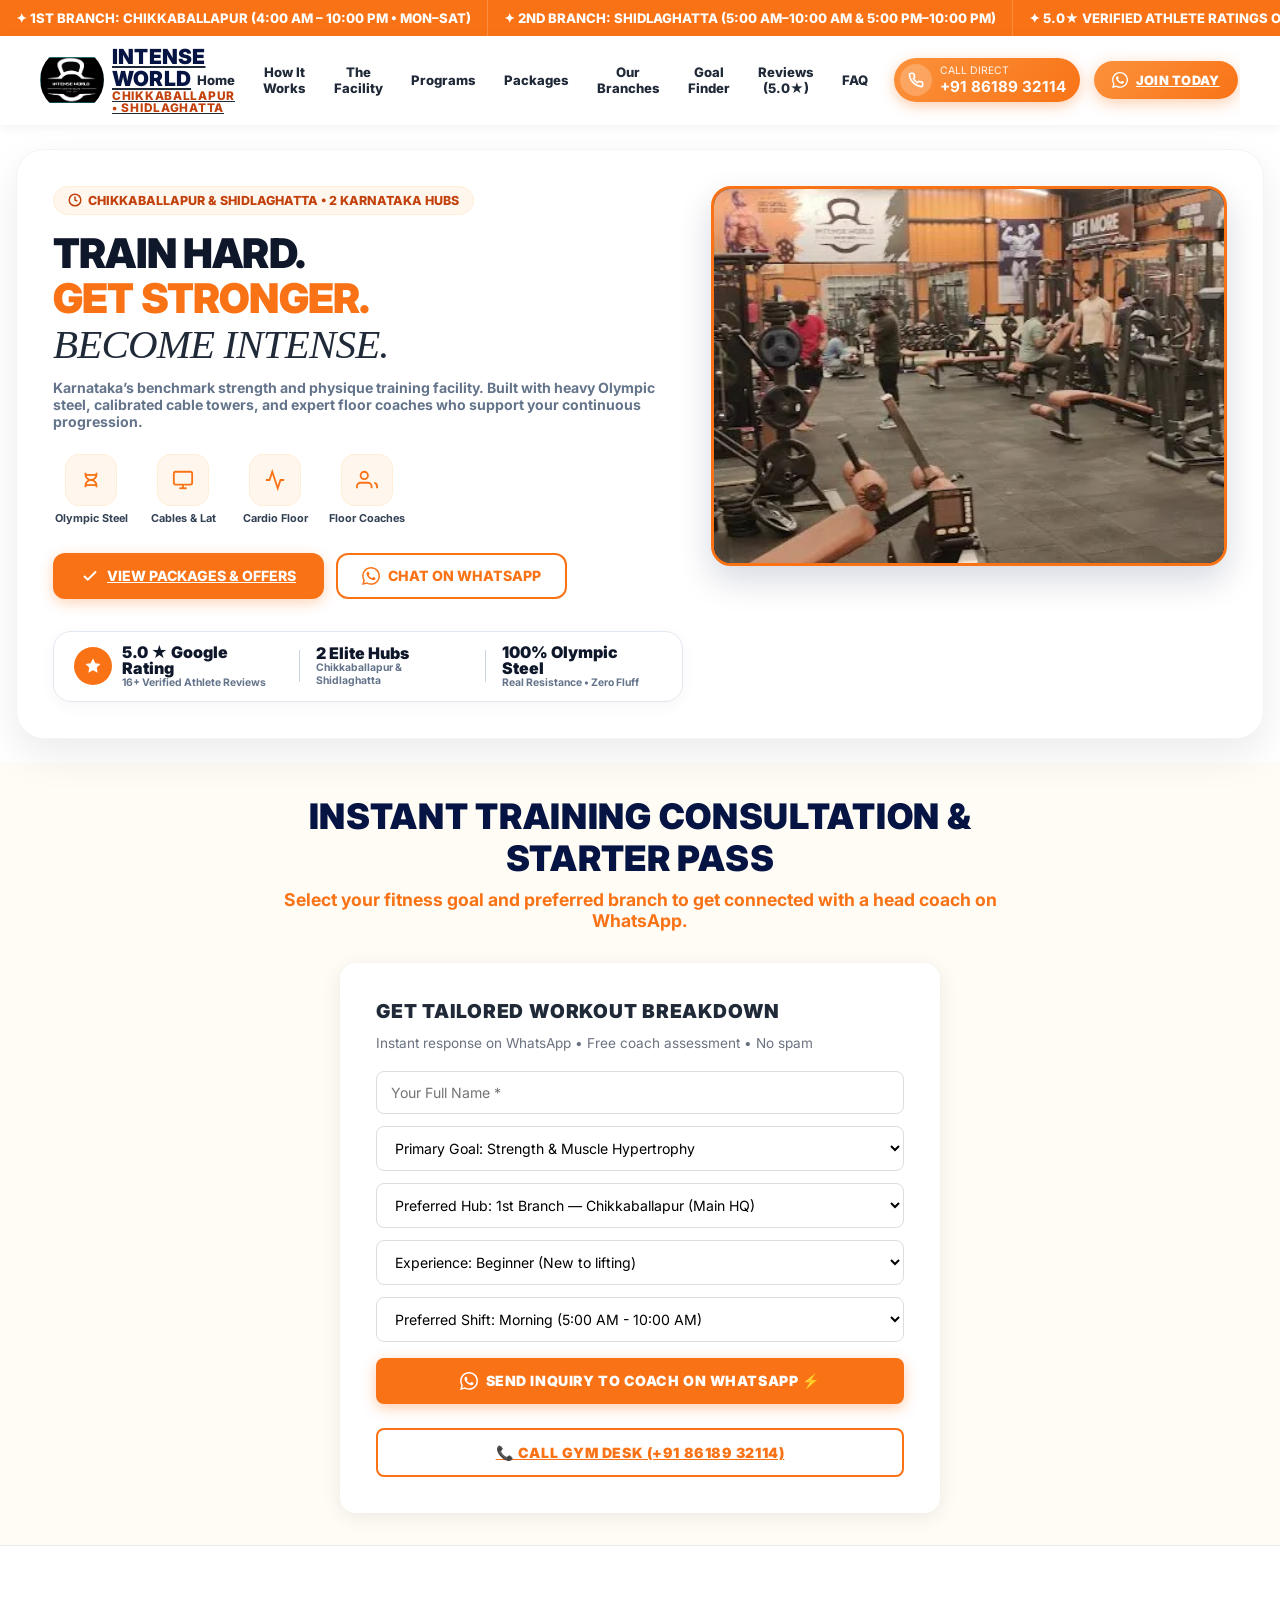
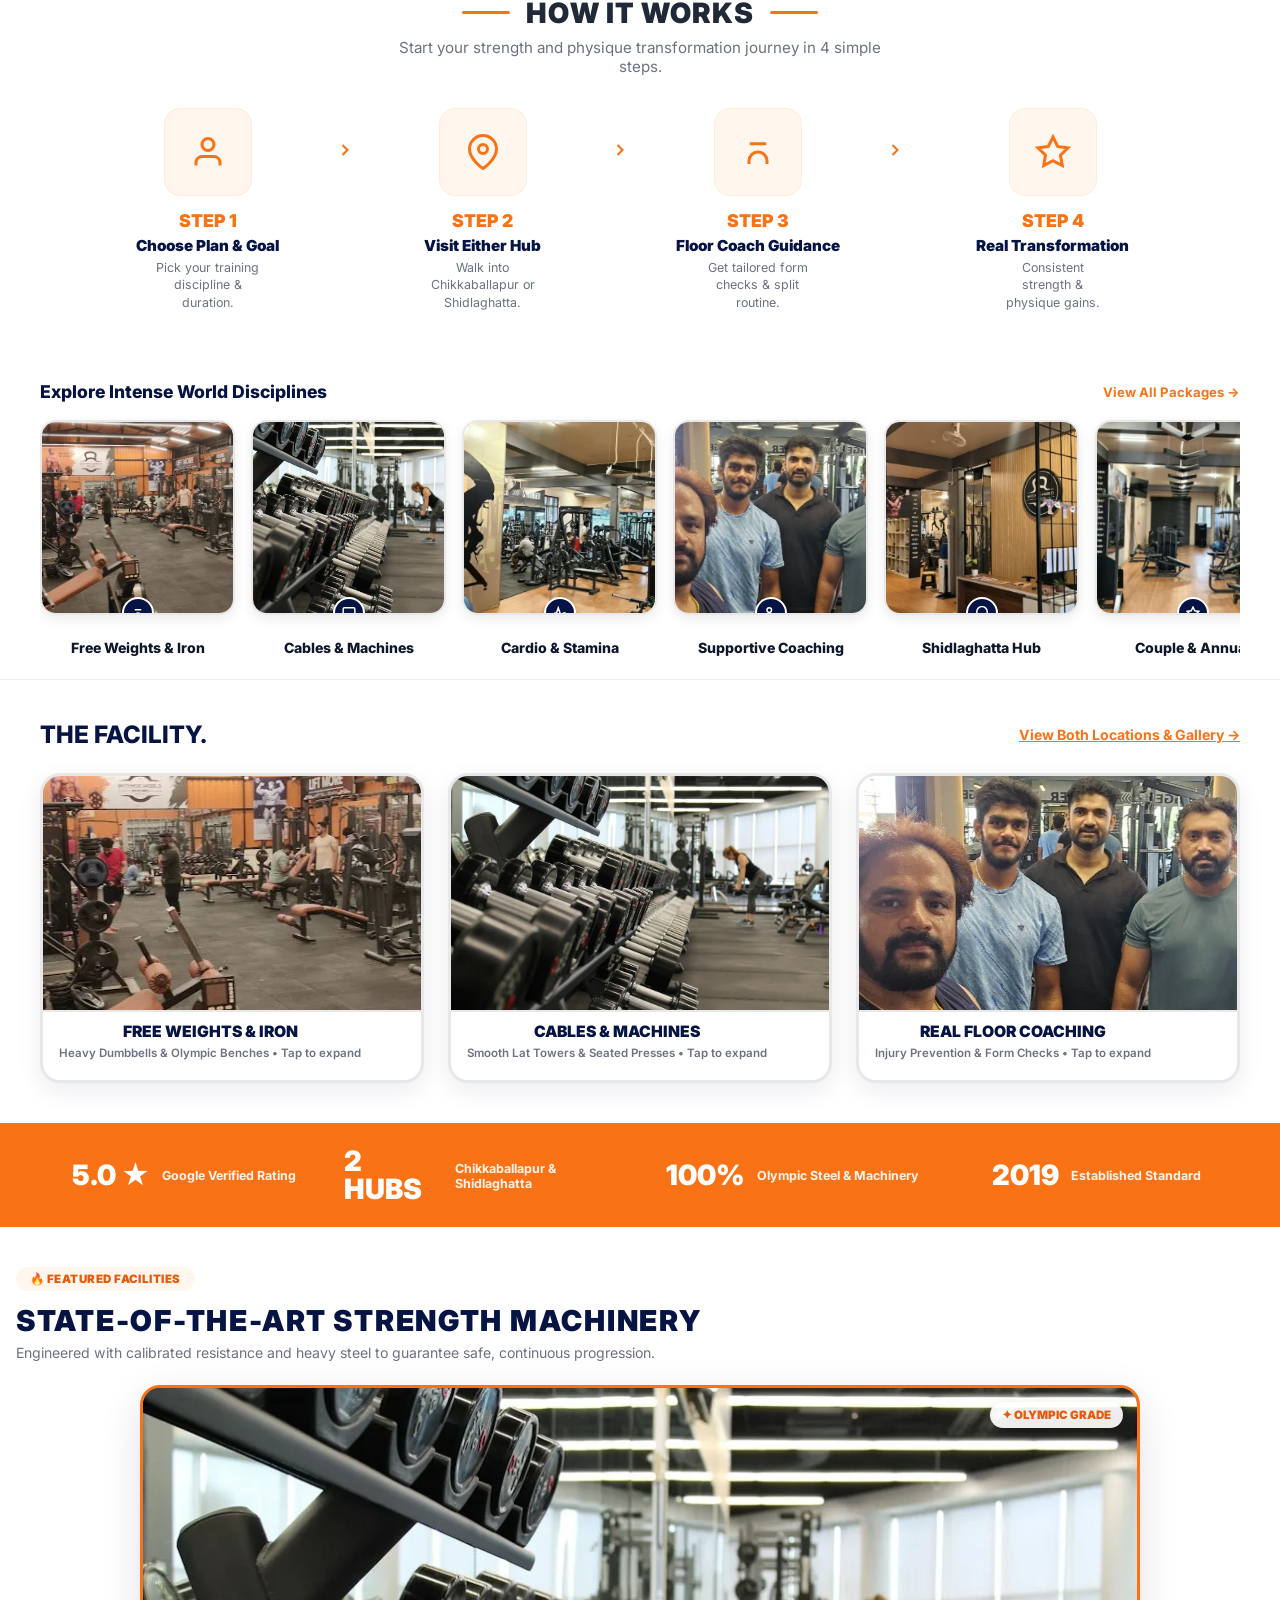
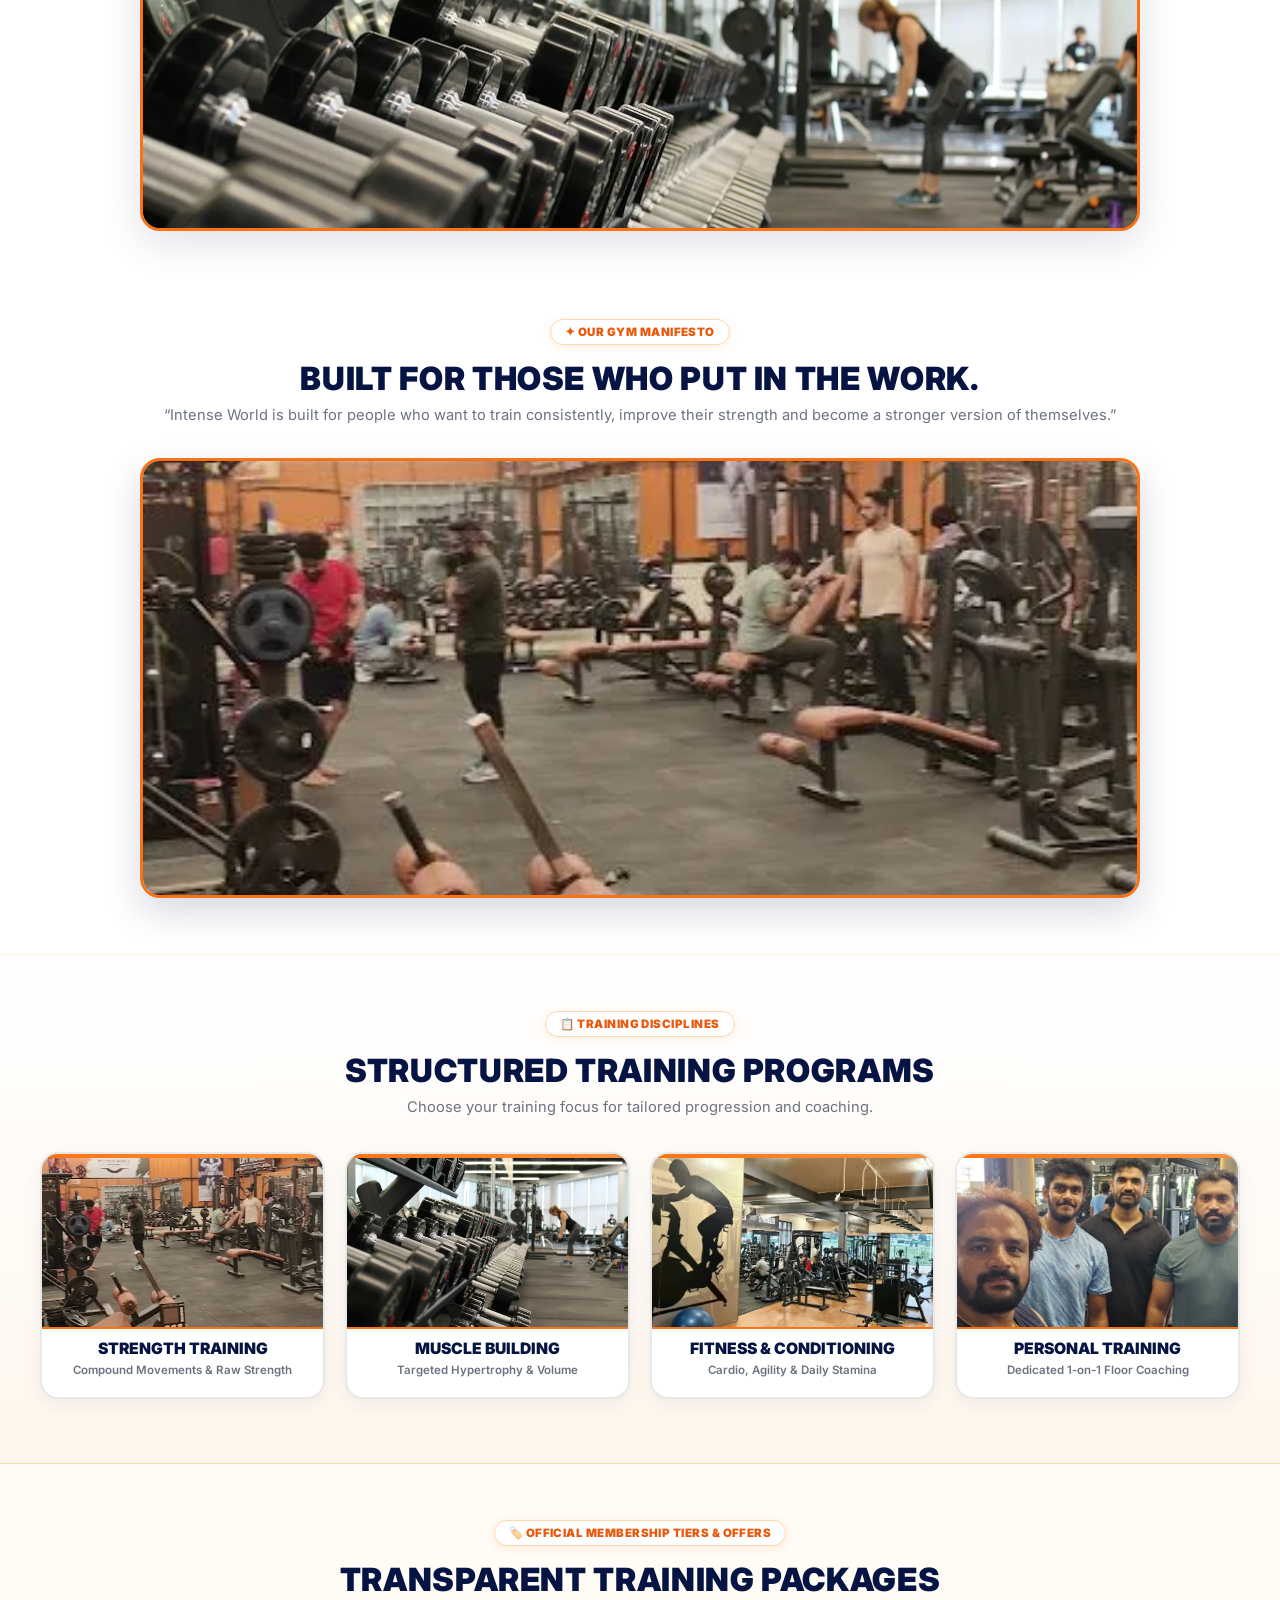
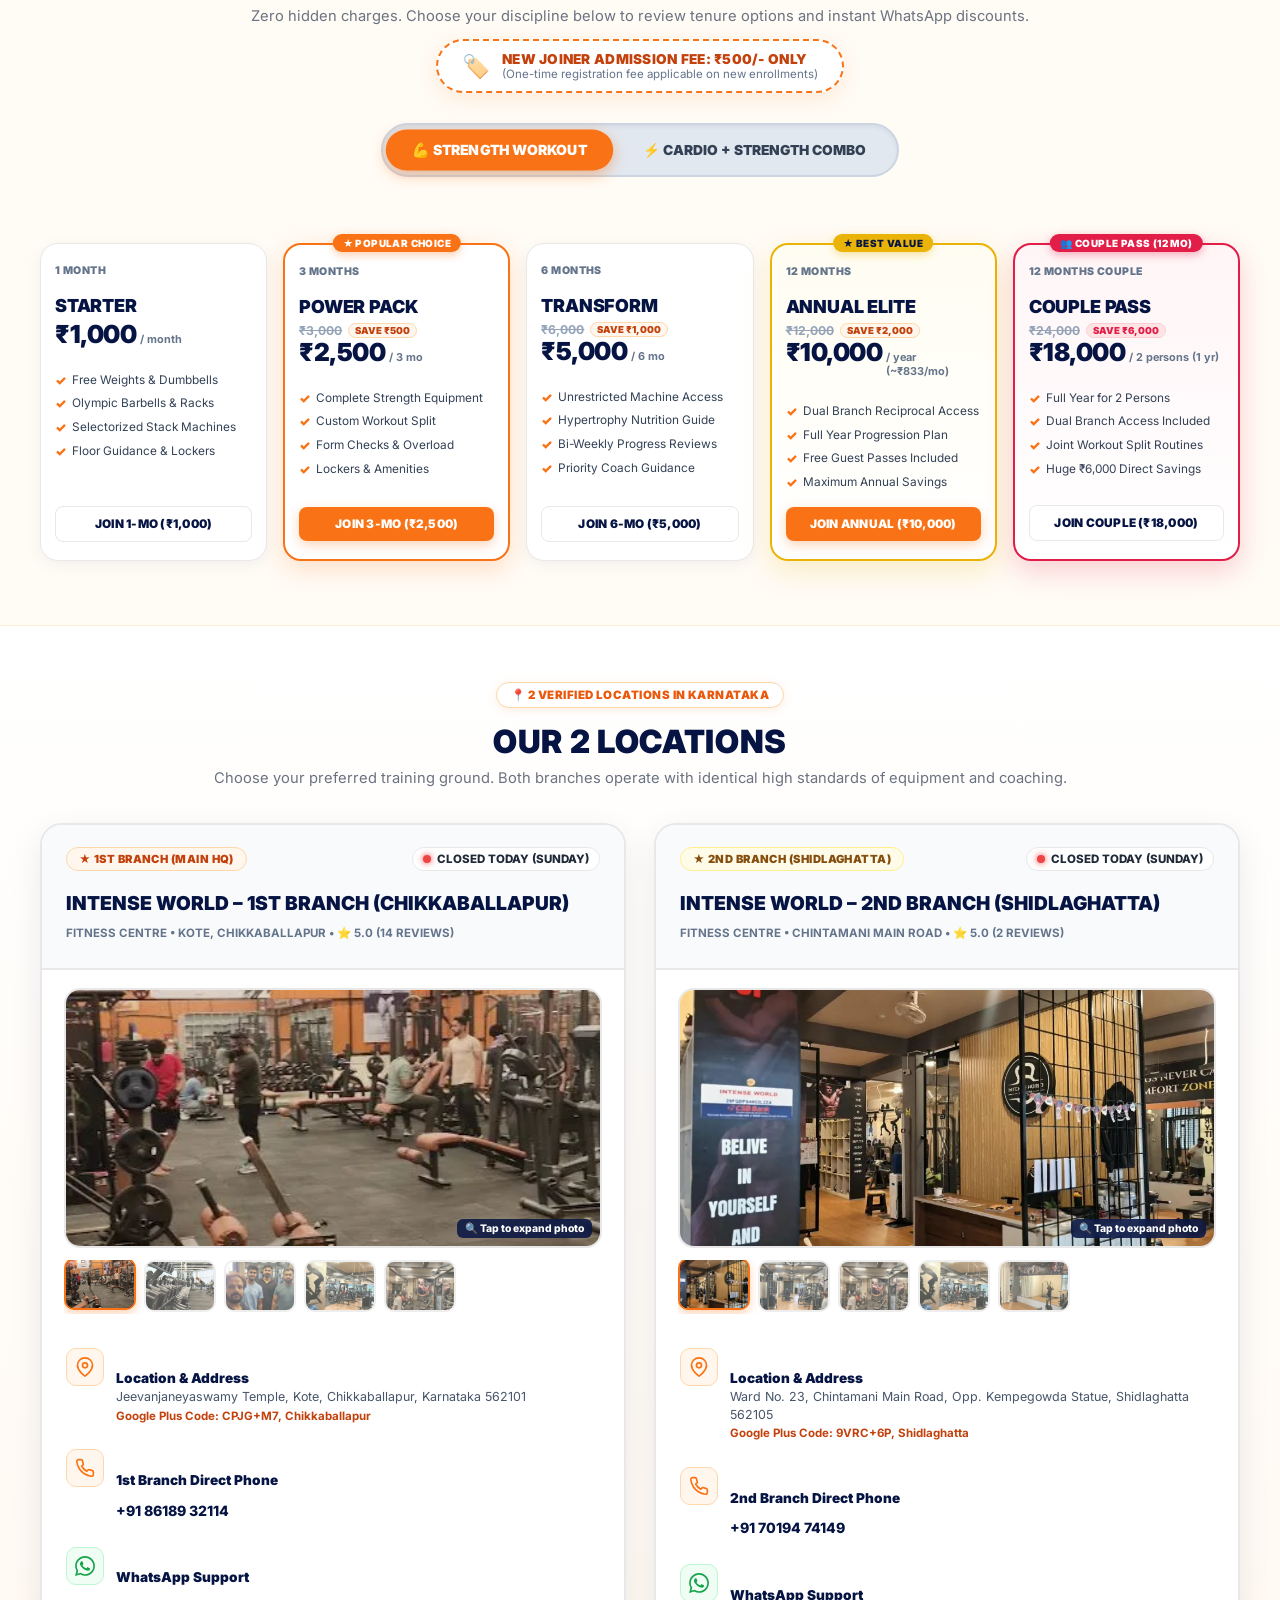
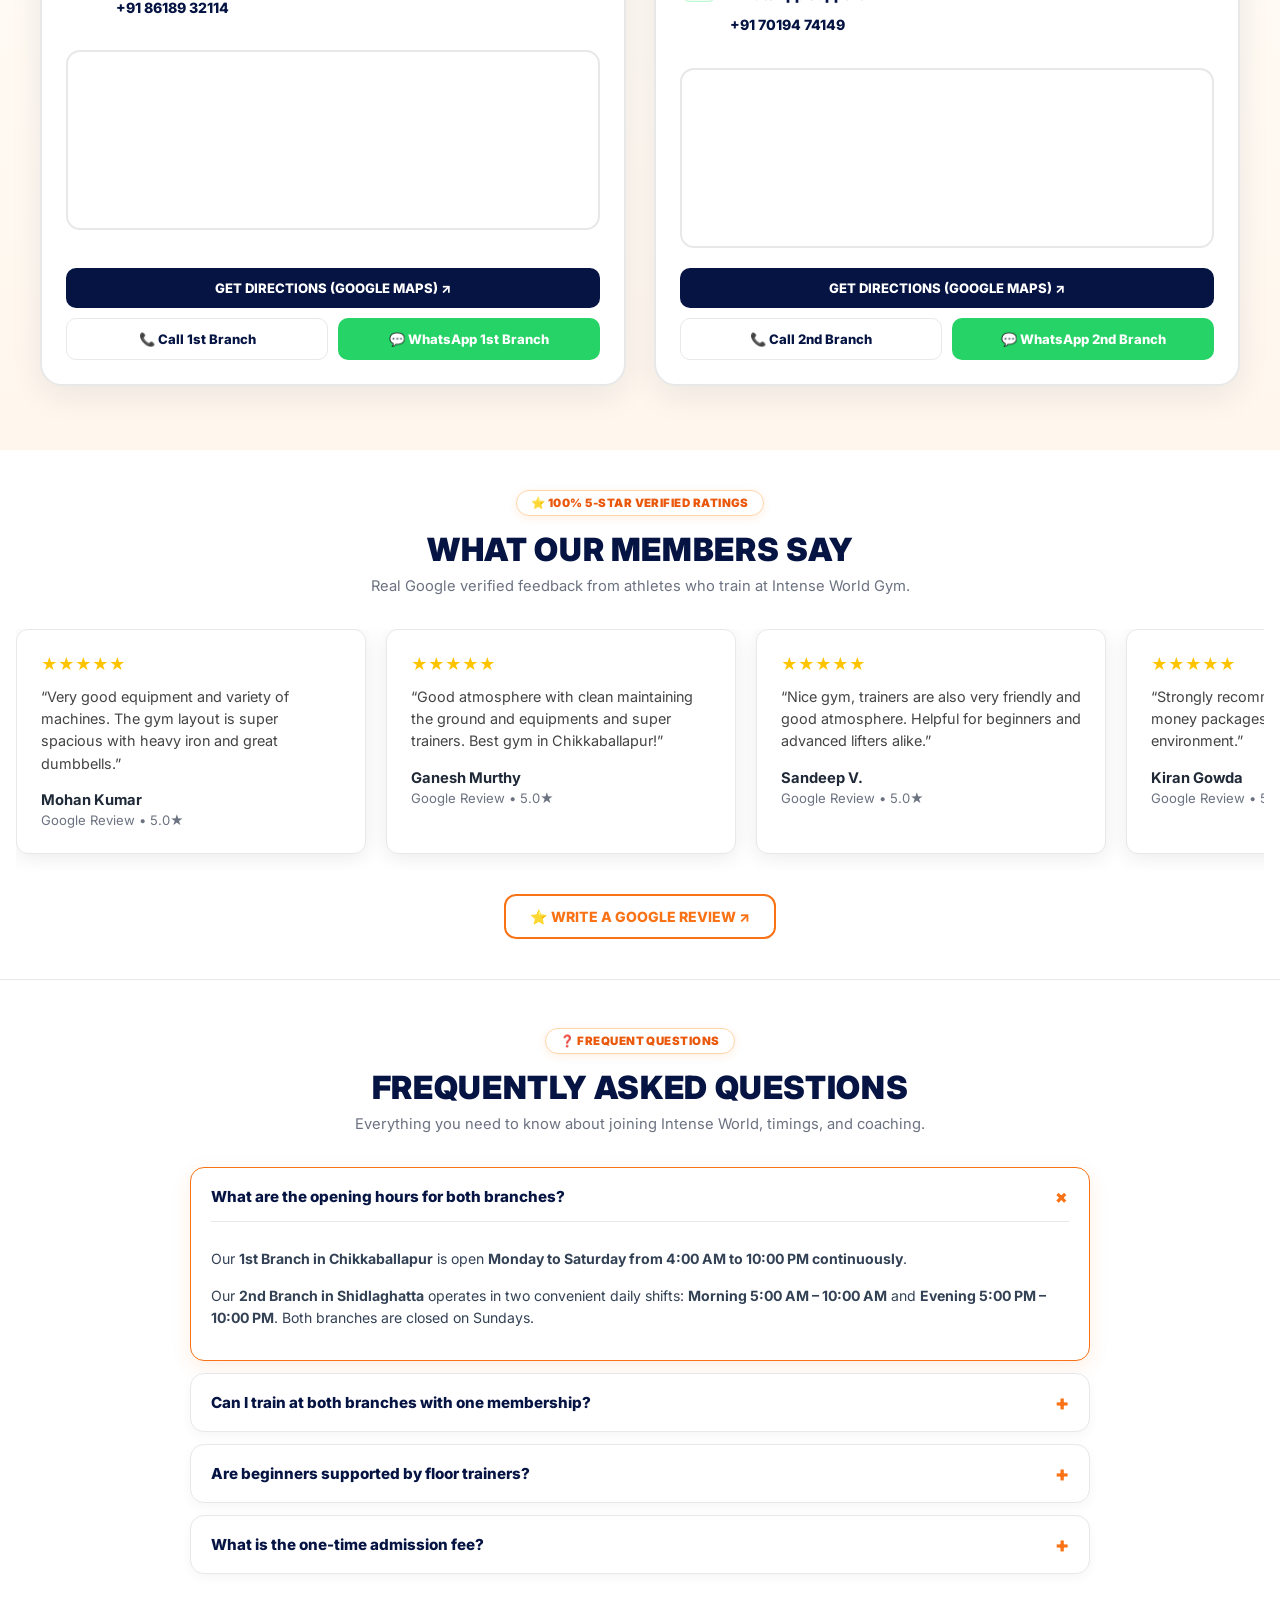
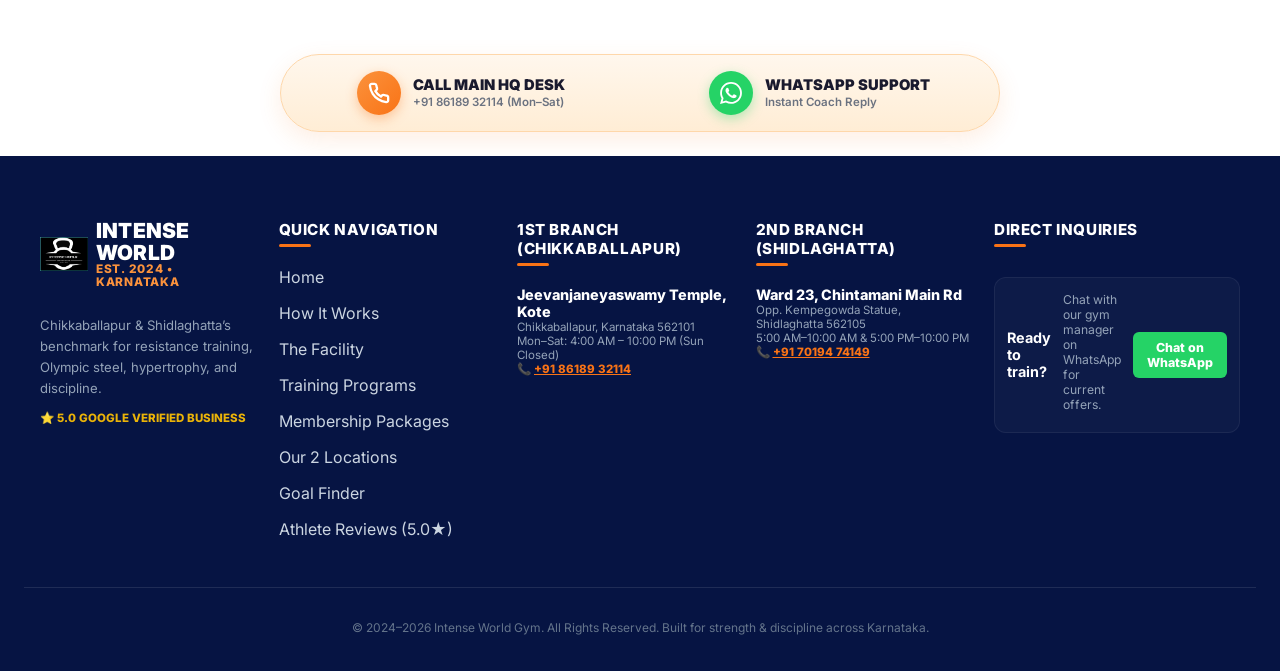
==== index.html @ b02ea0b0 "Initial commit: Intense World Gym website" ====
<!DOCTYPE html>
<html lang="en">
<head>
  <meta charset="UTF-8">
  <link rel="icon" type="image/webp" href="assets/logo.webp">
  <link rel="apple-touch-icon" href="assets/logo.webp">
  <meta name="viewport" content="width=device-width, initial-scale=1.0, viewport-fit=cover">
  <title>Intense World Gym | Best Gym in Chikkaballapur & Shidlaghatta (5.0★)</title>
  <meta name="description" content="Intense World Gym Chikkaballapur & Shidlaghatta – 5.0★ Google Rated. Heavy Olympic steel, imported selectorized machinery, certified personal trainers, and flexible packages. Join today!">
  <meta name="keywords" content="Gym in Chikkaballapur, Best gym in Shidlaghatta, Intense World Gym, Personal training Chikkaballapur, Gym membership packages, Strength training Karnataka">
  <meta name="robots" content="index, follow">
  <meta name="referrer" content="strict-origin-when-cross-origin">
  <meta name="theme-color" content="#061443">
  
  <!-- Open Graph -->
  <meta property="og:type" content="website">
  <meta property="og:site_name" content="Intense World Gym">
  <meta property="og:title" content="Intense World Gym | 5.0★ Strength & Fitness in Chikkaballapur & Shidlaghatta">
  <meta property="og:description" content="Train hard, get stronger, and become intense. Olympic weights, clean environment & supportive trainers across 2 Karnataka branches.">
  <meta property="og:url" content="https://intenceworld.vercel.app/">
  <meta property="og:image" content="assets/logo.webp">

  <!-- Twitter Card -->
  <meta name="twitter:card" content="summary_large_image">
  <meta name="twitter:title" content="Intense World Gym | Chikkaballapur & Shidlaghatta">
  <meta name="twitter:description" content="Top-rated gym in Chikkaballapur & Shidlaghatta. Olympic weights, clean environment & supportive trainers.">
  <meta name="twitter:image" content="assets/logo.webp">

  <!-- Fonts Preconnect -->
  <link rel="preconnect" href="https://fonts.googleapis.com">
  <link rel="preconnect" href="https://fonts.gstatic.com" crossorigin>
  <link href="https://fonts.googleapis.com/css2?family=Inter:wght@400;500;600;700;800;900&display=swap" rel="stylesheet">

  <!-- Structured Data: LocalBusiness & FAQ -->
  <script type="application/ld+json">
  {
    "@context": "https://schema.org",
    "@graph": [
      {
        "@type": "ExerciseGym",
        "@id": "https://intenceworld.vercel.app/#chikkaballapur",
        "name": "Intense World Gym - Main Branch (1st Branch)",
        "image": "https://intenceworld.vercel.app/assets/logo.webp",
        "telephone": "+918618932114",
        "priceRange": "INR 1000 - INR 18000",
        "address": {
          "@type": "PostalAddress",
          "streetAddress": "Jeevanjaneyaswamy Temple, Kote",
          "addressLocality": "Chikkaballapur",
          "addressRegion": "Karnataka",
          "postalCode": "562101",
          "addressCountry": "IN"
        },
        "hasMap": "https://www.google.com/maps/place/Intense+World/@13.4316913,77.7254012,21z/data=!4m6!3m5!1s0x3bb1ef128bb83487:0xb5af1fad9b7dc5f6!8m2!3d13.4317038!4d77.7256394!16s%2Fg%2F11vy5jn42p",
        "aggregateRating": {
          "@type": "AggregateRating",
          "ratingValue": "5.0",
          "reviewCount": "14"
        }
      },
      {
        "@type": "ExerciseGym",
        "@id": "https://intenceworld.vercel.app/#shidlaghatta",
        "name": "Intense World Gym - Second Branch (2nd Branch)",
        "image": "https://intenceworld.vercel.app/assets/logo.webp",
        "telephone": "+917019474149",
        "priceRange": "INR 1000 - INR 28000",
        "address": {
          "@type": "PostalAddress",
          "streetAddress": "Ward No. 23, Chintamani Main Road, Opposite to Kempegowda Statue",
          "addressLocality": "Shidlaghatta",
          "addressRegion": "Karnataka",
          "postalCode": "562105",
          "addressCountry": "IN"
        },
        "hasMap": "https://www.google.com/maps/place/Intense+world/@13.3905815,77.8692022,17z/data=!3m1!4b1!4m6!3m5!1s0x3bb1f90018ab543f:0x6920e78899929518!8m2!3d13.3905763!4d77.8717771!16s%2Fg%2F11ycnnmlkn",
        "aggregateRating": {
          "@type": "AggregateRating",
          "ratingValue": "5.0",
          "reviewCount": "2"
        }
      }
    ]
  }
  </script>

  <!-- Stylesheet -->
  <link rel="stylesheet" href="styles.css">
</head>
<body>

  <!-- ==========================================================
       1. TOP TRUST STRIP TICKER
       ========================================================== -->
  <div class="trust-strip">
    <div class="trust-strip-scroll">
      <div class="trust-item">
        <span>✦ 1ST BRANCH: CHIKKABALLAPUR (4:00 AM – 10:00 PM • MON–SAT)</span>
      </div>
      <div class="trust-item">
        <span>✦ 2ND BRANCH: SHIDLAGHATTA (5:00 AM–10:00 AM & 5:00 PM–10:00 PM)</span>
      </div>
      <div class="trust-item">
        <span>✦ 5.0★ VERIFIED ATHLETE RATINGS ON GOOGLE</span>
      </div>
      <div class="trust-item">
        <span>✦ OLYMPIC STEEL, DUMBBELLS & CABLE TOWERS</span>
      </div>
      <div class="trust-item">
        <span>✦ 2 ELITE TRAINING HUBS IN KARNATAKA</span>
      </div>
      <div class="trust-item">
        <span>✦ NO GIMMICKS • REAL PROGRESSION • SUNDAY CLOSED</span>
      </div>
      <!-- Duplicate for seamless scroll -->
      <div class="trust-item">
        <span>✦ 1ST BRANCH: CHIKKABALLAPUR (4:00 AM – 10:00 PM • MON–SAT)</span>
      </div>
      <div class="trust-item">
        <span>✦ 2ND BRANCH: SHIDLAGHATTA (5:00 AM–10:00 AM & 5:00 PM–10:00 PM)</span>
      </div>
      <div class="trust-item">
        <span>✦ 5.0★ VERIFIED ATHLETE RATINGS ON GOOGLE</span>
      </div>
      <div class="trust-item">
        <span>✦ OLYMPIC STEEL, DUMBBELLS & CABLE TOWERS</span>
      </div>
      <div class="trust-item">
        <span>✦ 2 ELITE TRAINING HUBS IN KARNATAKA</span>
      </div>
      <div class="trust-item">
        <span>✦ NO GIMMICKS • REAL PROGRESSION • SUNDAY CLOSED</span>
      </div>
    </div>
  </div>

  <!-- ==========================================================
       2. SITE HEADER / BRAND BAR
       ========================================================== -->
  <header class="site-header" id="siteHeader">
    <div class="brand-bar">
      <!-- Mobile Menu Button -->
      <button class="menu-button" id="mobileToggle" aria-label="Toggle Menu">
        <svg width="24" height="24" viewBox="0 0 24 24" fill="none" stroke="currentColor" stroke-width="2.5"><line x1="3" y1="6" x2="21" y2="6"></line><line x1="3" y1="12" x2="21" y2="12"></line><line x1="3" y1="18" x2="21" y2="18"></line></svg>
      </button>

      <!-- Brand Lockup -->
      <a href="#home" class="brand-lockup">
        <img src="assets/logo.webp" alt="Intense World Logo" class="brand-logo-img" width="48" height="48" loading="eager">
        <div class="brand-logo-text">
          <strong>INTENSE WORLD</strong>
          <b>CHIKKABALLAPUR • SHIDLAGHATTA</b>
        </div>
      </a>

      <!-- Desktop Navigation -->
      <nav class="desktop-site-nav">
        <button onclick="document.getElementById('home').scrollIntoView({behavior:'smooth'})">Home</button>
        <button onclick="document.getElementById('how-it-works').scrollIntoView({behavior:'smooth'})">How It Works</button>
        <button onclick="document.getElementById('facility').scrollIntoView({behavior:'smooth'})">The Facility</button>
        <button onclick="document.getElementById('programs').scrollIntoView({behavior:'smooth'})">Programs</button>
        <button onclick="document.getElementById('packages').scrollIntoView({behavior:'smooth'})">Packages</button>
        <button onclick="document.getElementById('branches').scrollIntoView({behavior:'smooth'})">Our Branches</button>
        <button onclick="document.getElementById('calculator').scrollIntoView({behavior:'smooth'})">Goal Finder</button>
        <button onclick="document.getElementById('reviews').scrollIntoView({behavior:'smooth'})">Reviews (5.0★)</button>
        <button onclick="document.getElementById('faq').scrollIntoView({behavior:'smooth'})">FAQ</button>
      </nav>

      <!-- Call Direct Button (Vibrating) -->
      <a href="tel:+918618932114" class="call-block">
        <div class="call-block-phone">
          <svg width="16" height="16" viewBox="0 0 24 24" fill="none" stroke="currentColor" stroke-width="2.5"><path d="M22 16.92v3a2 2 0 0 1-2.18 2 19.79 19.79 0 0 1-8.63-3.07 19.5 19.5 0 0 1-6-6 19.79 19.79 0 0 1-3.07-8.67A2 2 0 0 1 4.11 2h3a2 2 0 0 1 2 1.72 12.84 12.84 0 0 0 .7 2.81 2 2 0 0 1-.45 2.11L8.09 9.91a16 16 0 0 0 6 6l1.27-1.27a2 2 0 0 1 2.11-.45 12.84 12.84 0 0 0 2.81.7A2 2 0 0 1 22 16.92z"></path></svg>
        </div>
        <div class="call-block-text">
          <small>CALL DIRECT</small>
          <strong>+91 86189 32114</strong>
        </div>
      </a>

      <!-- Quick Join Button -->
      <a href="https://wa.me/918618932114?text=Hello%20Intense%20World%2C%20I%20would%20like%20to%20know%20more%20about%20the%20gym%20and%20membership." target="_blank" rel="noopener noreferrer" class="book-top">
        <svg width="16" height="16" viewBox="0 0 24 24" fill="currentColor"><path d="M.057 24l1.687-6.163c-1.041-1.804-1.588-3.849-1.587-5.946.003-6.556 5.338-11.891 11.893-11.891 3.181.001 6.167 1.24 8.413 3.488 2.245 2.248 3.481 5.236 3.48 8.414-.003 6.557-5.338 11.892-11.893 11.892-1.99-.001-3.951-.5-5.688-1.448l-6.305 1.654zm6.597-3.807c1.676.995 3.276 1.591 5.392 1.592 5.448 0 9.886-4.434 9.889-9.885.002-5.462-4.415-9.89-9.881-9.892-5.452 0-9.887 4.434-9.889 9.884-.001 2.225.651 3.891 1.746 5.634l-.999 3.648 3.742-.981zm11.387-5.464c-.074-.124-.272-.198-.57-.347-.297-.149-1.758-.868-2.031-.967-.272-.099-.47-.149-.669.149-.198.297-.768.967-.941 1.165-.173.198-.347.223-.644.074-.297-.149-1.255-.462-2.39-1.475-.883-.788-1.48-1.761-1.653-2.059-.173-.297-.018-.458.13-.606.134-.133.297-.347.446-.521.151-.172.2-.296.3-.495.099-.198.05-.372-.025-.521-.075-.148-.669-1.611-.916-2.206-.242-.579-.487-.501-.669-.51l-.57-.01c-.198 0-.52.074-.792.372s-1.04 1.016-1.04 2.479 1.065 2.876 1.213 3.074c.149.198 2.095 3.2 5.076 4.487.709.306 1.263.489 1.694.626.712.226 1.36.194 1.872.118.571-.085 1.758-.719 2.006-1.413.248-.695.248-1.29.173-1.414z"/></svg>
        <span>JOIN TODAY</span>
      </a>
    </div>

    <!-- Mobile Dropdown Menu -->
    <div class="mobile-drop" id="mobileDrop" style="display: none;">
      <a href="#home">🏠 Home</a>
      <a href="#how-it-works">⚙️ How It Works</a>
      <a href="#facility">🏋️ The Facility</a>
      <a href="#programs">📋 Training Programs</a>
      <a href="#packages">🏷️ Membership Packages</a>
      <a href="#branches">📍 Our 2 Branches</a>
      <a href="#calculator">🎯 Goal Finder</a>
      <a href="#reviews">⭐ Reviews (5.0★)</a>
      <a href="#faq">❓ Frequent Questions</a>
      <a href="https://wa.me/918618932114?text=Hello%20Intense%20World%2C%20I%20would%20like%20to%20join." target="_blank" rel="noopener noreferrer" style="background: #25d366; color: #fff; text-align: center; margin-top: 4px;">💬 Chat on WhatsApp</a>
    </div>
  </header>

  <main>
    <!-- ==========================================================
         3. HERO BANNER SECTION (NARAYAN DUAL GRID)
         ========================================================== -->
    <section class="hero-banner-section" id="home">
      <div class="hero-banner-card">
        <div class="hero-banner-grid">
          <!-- Left Text Content -->
          <div class="hero-text-container">
            <div class="hero-top-badge">
              <svg width="14" height="14" viewBox="0 0 24 24" fill="none" stroke="currentColor" stroke-width="2.5"><circle cx="12" cy="12" r="10"></circle><polyline points="12 6 12 12 16 14"></polyline></svg>
              <span>CHIKKABALLAPUR & SHIDLAGHATTA • 2 KARNATAKA HUBS</span>
            </div>

            <h1 class="hero-banner-headline">
              <span class="line-dark">TRAIN HARD.</span><br>
              <span class="line-orange">GET STRONGER.</span><br>
              <span class="script-font">BECOME INTENSE.</span>
            </h1>

            <p class="hero-banner-subfeatures">
              Karnataka’s benchmark strength and physique training facility. Built with heavy Olympic steel, calibrated cable towers, and expert floor coaches who support your continuous progression.
            </p>

            <!-- 4 Service Discipline Icon Buttons -->
            <div class="hero-services-icon-row">
              <button type="button" class="hero-service-icon-item" onclick="document.getElementById('programs').scrollIntoView({behavior:'smooth'})">
                <div class="hero-icon-box">
                  <svg width="22" height="22" viewBox="0 0 24 24" fill="none" stroke="currentColor" stroke-width="2"><path d="M6.5 6.5h11"></path><path d="M6.5 17.5h11"></path><path d="M6 20v-2a6 6 0 0 1 12 0v2"></path><path d="M18 4v2a6 6 0 0 1-12 0V4"></path></svg>
                </div>
                <span>Olympic Steel</span>
              </button>

              <button type="button" class="hero-service-icon-item" onclick="document.getElementById('programs').scrollIntoView({behavior:'smooth'})">
                <div class="hero-icon-box">
                  <svg width="22" height="22" viewBox="0 0 24 24" fill="none" stroke="currentColor" stroke-width="2"><rect x="2" y="3" width="20" height="14" rx="2"></rect><line x1="8" y1="21" x2="16" y2="21"></line><line x1="12" y1="17" x2="12" y2="21"></line></svg>
                </div>
                <span>Cables & Lat</span>
              </button>

              <button type="button" class="hero-service-icon-item" onclick="document.getElementById('programs').scrollIntoView({behavior:'smooth'})">
                <div class="hero-icon-box">
                  <svg width="22" height="22" viewBox="0 0 24 24" fill="none" stroke="currentColor" stroke-width="2"><polyline points="22 12 18 12 15 21 9 3 6 12 2 12"></polyline></svg>
                </div>
                <span>Cardio Floor</span>
              </button>

              <button type="button" class="hero-service-icon-item" onclick="document.getElementById('programs').scrollIntoView({behavior:'smooth'})">
                <div class="hero-icon-box">
                  <svg width="22" height="22" viewBox="0 0 24 24" fill="none" stroke="currentColor" stroke-width="2"><path d="M17 21v-2a4 4 0 0 0-4-4H5a4 4 0 0 0-4 4v2"></path><circle cx="9" cy="7" r="4"></circle><path d="M23 21v-2a4 4 0 0 0-3-3.87"></path></svg>
                </div>
                <span>Floor Coaches</span>
              </button>
            </div>

            <!-- CTA Group -->
            <div class="hero-banner-cta-group">
              <a href="#packages" class="hero-btn-orange">
                <svg width="18" height="18" viewBox="0 0 24 24" fill="none" stroke="currentColor" stroke-width="2.5"><polyline points="20 6 9 17 4 12"></polyline></svg>
                <span>VIEW PACKAGES & OFFERS</span>
              </a>
              <a href="https://wa.me/918618932114?text=Hello%20Intense%20World%2C%20I%20would%20like%20to%20know%20more%20about%20gym%20membership." target="_blank" rel="noopener noreferrer" class="hero-btn-whatsapp-outline">
                <svg width="18" height="18" viewBox="0 0 24 24" fill="currentColor"><path d="M.057 24l1.687-6.163c-1.041-1.804-1.588-3.849-1.587-5.946.003-6.556 5.338-11.891 11.893-11.891 3.181.001 6.167 1.24 8.413 3.488 2.245 2.248 3.481 5.236 3.48 8.414-.003 6.557-5.338 11.892-11.893 11.892-1.99-.001-3.951-.5-5.688-1.448l-6.305 1.654zm6.597-3.807c1.676.995 3.276 1.591 5.392 1.592 5.448 0 9.886-4.434 9.889-9.885.002-5.462-4.415-9.89-9.881-9.892-5.452 0-9.887 4.434-9.889 9.884-.001 2.225.651 3.891 1.746 5.634l-.999 3.648 3.742-.981zm11.387-5.464c-.074-.124-.272-.198-.57-.347-.297-.149-1.758-.868-2.031-.967-.272-.099-.47-.149-.669.149-.198.297-.768.967-.941 1.165-.173.198-.347.223-.644.074-.297-.149-1.255-.462-2.39-1.475-.883-.788-1.48-1.761-1.653-2.059-.173-.297-.018-.458.13-.606.134-.133.297-.347.446-.521.151-.172.2-.296.3-.495.099-.198.05-.372-.025-.521-.075-.148-.669-1.611-.916-2.206-.242-.579-.487-.501-.669-.51l-.57-.01c-.198 0-.52.074-.792.372s-1.04 1.016-1.04 2.479 1.065 2.876 1.213 3.074c.149.198 2.095 3.2 5.076 4.487.709.306 1.263.489 1.694.626.712.226 1.36.194 1.872.118.571-.085 1.758-.719 2.006-1.413.248-.695.248-1.29.173-1.414z"/></svg>
                <span>CHAT ON WHATSAPP</span>
              </a>
            </div>

            <!-- Bottom Ratings Card -->
            <div class="hero-bottom-ratings-card">
              <div class="rating-stat-box">
                <div class="orange-stat-circle">
                  <svg width="18" height="18" viewBox="0 0 24 24" fill="#fff"><polygon points="12 2 15.09 8.26 22 9.27 17 14.14 18.18 21.02 12 17.77 5.82 21.02 7 14.14 2 9.27 8.91 8.26 12 2"></polygon></svg>
                </div>
                <div class="stat-text">
                  <strong>5.0 ★ Google Rating</strong>
                  <small>16+ Verified Athlete Reviews</small>
                </div>
              </div>

              <div class="rating-stat-divider"></div>

              <div class="rating-stat-box">
                <div class="stat-text">
                  <strong>2 Elite Hubs</strong>
                  <small>Chikkaballapur & Shidlaghatta</small>
                </div>
              </div>

              <div class="rating-stat-divider"></div>

              <div class="rating-stat-box">
                <div class="stat-text">
                  <strong>100% Olympic Steel</strong>
                  <small>Real Resistance • Zero Fluff</small>
                </div>
              </div>
            </div>
          </div>

          <!-- Right Image / Carousel Slide -->
          <div class="hero-image-container lightbox-trigger" data-img="assets/gym-floor.webp" data-caption="Intense World Gym Main Resistance Training Floor">
            <img src="assets/gym-floor.webp" alt="Intense World Gym Main Floor" class="hero-slide-img active" loading="eager">
          </div>
        </div>
      </div>
    </section>

    <!-- ==========================================================
         4. HERO BOOKING & CONSULTATION FORM (NARAYAN STYLE)
         ========================================================== -->
    <section class="hero-booking-section" id="calculator">
      <div class="hero-booking-section-header">
        <h2 class="hero-booking-main-heading">INSTANT TRAINING CONSULTATION & STARTER PASS</h2>
        <p class="hero-booking-main-subtitle">Select your fitness goal and preferred branch to get connected with a head coach on WhatsApp.</p>
      </div>

      <div class="hero-booking-grid-form-only">
        <form id="goalFinderForm" class="hero-booking-form">
          <h2>GET TAILORED WORKOUT BREAKDOWN</h2>
          <p class="hero-form-sub">Instant response on WhatsApp • Free coach assessment • No spam</p>

          <div class="hero-input-group">
            <input type="text" id="userNameInput" placeholder="Your Full Name *" required>
          </div>

          <div class="hero-input-group">
            <select id="userGoal" required>
              <option value="Strength & Muscle Hypertrophy">Primary Goal: Strength & Muscle Hypertrophy</option>
              <option value="Fat Loss & Lean Conditioning">Primary Goal: Fat Loss & Lean Conditioning</option>
              <option value="General Health & Posture">Primary Goal: General Health & Posture</option>
              <option value="1-on-1 Personal Coaching">Primary Goal: 1-on-1 Personal Trainer Coaching</option>
              <option value="Couple Transformation Package">Primary Goal: Couple Transformation Package</option>
            </select>
          </div>

          <div class="hero-input-group">
            <select id="preferredBranch" required>
              <option value="1st Branch — Chikkaballapur (Main HQ)">Preferred Hub: 1st Branch — Chikkaballapur (Main HQ)</option>
              <option value="2nd Branch — Shidlaghatta (Chintamani Rd)">Preferred Hub: 2nd Branch — Shidlaghatta (Chintamani Rd)</option>
            </select>
          </div>

          <div class="hero-input-group">
            <select id="trainingExperience" required>
              <option value="Beginner (New to lifting)">Experience: Beginner (New to lifting)</option>
              <option value="Intermediate (6+ months training)">Experience: Intermediate (6+ months training)</option>
              <option value="Advanced Athlete">Experience: Advanced Athlete</option>
            </select>
          </div>

          <div class="hero-input-group">
            <select id="preferredTiming" required>
              <option value="Morning Shift (5:00 AM - 10:00 AM)">Preferred Shift: Morning (5:00 AM - 10:00 AM)</option>
              <option value="Afternoon Shift (12:00 PM - 4:00 PM)">Preferred Shift: Afternoon (12:00 PM - 4:00 PM)</option>
              <option value="Evening Shift (5:00 PM - 10:00 PM)">Preferred Shift: Evening (5:00 PM - 10:00 PM)</option>
            </select>
          </div>

          <button type="submit" class="hero-form-submit">
            <svg width="18" height="18" viewBox="0 0 24 24" fill="currentColor"><path d="M.057 24l1.687-6.163c-1.041-1.804-1.588-3.849-1.587-5.946.003-6.556 5.338-11.891 11.893-11.891 3.181.001 6.167 1.24 8.413 3.488 2.245 2.248 3.481 5.236 3.48 8.414-.003 6.557-5.338 11.892-11.893 11.892-1.99-.001-3.951-.5-5.688-1.448l-6.305 1.654zm6.597-3.807c1.676.995 3.276 1.591 5.392 1.592 5.448 0 9.886-4.434 9.889-9.885.002-5.462-4.415-9.89-9.881-9.892-5.452 0-9.887 4.434-9.889 9.884-.001 2.225.651 3.891 1.746 5.634l-.999 3.648 3.742-.981zm11.387-5.464c-.074-.124-.272-.198-.57-.347-.297-.149-1.758-.868-2.031-.967-.272-.099-.47-.149-.669.149-.198.297-.768.967-.941 1.165-.173.198-.347.223-.644.074-.297-.149-1.255-.462-2.39-1.475-.883-.788-1.48-1.761-1.653-2.059-.173-.297-.018-.458.13-.606.134-.133.297-.347.446-.521.151-.172.2-.296.3-.495.099-.198.05-.372-.025-.521-.075-.148-.669-1.611-.916-2.206-.242-.579-.487-.501-.669-.51l-.57-.01c-.198 0-.52.074-.792.372s-1.04 1.016-1.04 2.479 1.065 2.876 1.213 3.074c.149.198 2.095 3.2 5.076 4.487.709.306 1.263.489 1.694.626.712.226 1.36.194 1.872.118.571-.085 1.758-.719 2.006-1.413.248-.695.248-1.29.173-1.414z"/></svg>
            <span>SEND INQUIRY TO COACH ON WHATSAPP ⚡</span>
          </button>

          <a href="tel:+918618932114" class="hero-form-call">
            📞 CALL GYM DESK (+91 86189 32114)
          </a>
        </form>
      </div>
    </section>

    <!-- ==========================================================
         5. HOW IT WORKS (NARAYAN 4-STEP PROCESS)
         ========================================================== -->
    <section class="how-it-works-section" id="how-it-works">
      <div class="section-heading">
        <div class="section-line"></div>
        <h2>HOW IT WORKS</h2>
        <div class="section-line"></div>
      </div>
      <p class="section-subtitle">Start your strength and physique transformation journey in 4 simple steps.</p>

      <div class="how-it-works-container">
        <!-- Step 1 -->
        <div class="hiw-step-wrapper">
          <div class="hiw-step">
            <div class="hiw-icon-box">
              <svg width="36" height="36" viewBox="0 0 24 24" fill="none" stroke="currentColor" stroke-width="2"><path d="M20 21v-2a4 4 0 0 0-4-4H8a4 4 0 0 0-4 4v2"></path><circle cx="12" cy="7" r="4"></circle></svg>
            </div>
            <div class="hiw-step-number">STEP 1</div>
            <h4 class="hiw-step-title">Choose Plan & Goal</h4>
            <p class="hiw-step-desc">Pick your training discipline & duration.</p>
          </div>
          <div class="hiw-arrow">
            <svg width="20" height="20" viewBox="0 0 24 24" fill="none" stroke="currentColor" stroke-width="2.5"><polyline points="9 18 15 12 9 6"></polyline></svg>
          </div>
        </div>

        <!-- Step 2 -->
        <div class="hiw-step-wrapper">
          <div class="hiw-step">
            <div class="hiw-icon-box">
              <svg width="36" height="36" viewBox="0 0 24 24" fill="none" stroke="currentColor" stroke-width="2"><path d="M21 10c0 7-9 13-9 13s-9-6-9-13a9 9 0 0 1 18 0z"></path><circle cx="12" cy="10" r="3"></circle></svg>
            </div>
            <div class="hiw-step-number">STEP 2</div>
            <h4 class="hiw-step-title">Visit Either Hub</h4>
            <p class="hiw-step-desc">Walk into Chikkaballapur or Shidlaghatta.</p>
          </div>
          <div class="hiw-arrow">
            <svg width="20" height="20" viewBox="0 0 24 24" fill="none" stroke="currentColor" stroke-width="2.5"><polyline points="9 18 15 12 9 6"></polyline></svg>
          </div>
        </div>

        <!-- Step 3 -->
        <div class="hiw-step-wrapper">
          <div class="hiw-step">
            <div class="hiw-icon-box">
              <svg width="36" height="36" viewBox="0 0 24 24" fill="none" stroke="currentColor" stroke-width="2"><path d="M6.5 6.5h11"></path><path d="M6 20v-2a6 6 0 0 1 12 0v2"></path></svg>
            </div>
            <div class="hiw-step-number">STEP 3</div>
            <h4 class="hiw-step-title">Floor Coach Guidance</h4>
            <p class="hiw-step-desc">Get tailored form checks & split routine.</p>
          </div>
          <div class="hiw-arrow">
            <svg width="20" height="20" viewBox="0 0 24 24" fill="none" stroke="currentColor" stroke-width="2.5"><polyline points="9 18 15 12 9 6"></polyline></svg>
          </div>
        </div>

        <!-- Step 4 -->
        <div class="hiw-step-wrapper">
          <div class="hiw-step">
            <div class="hiw-icon-box">
              <svg width="36" height="36" viewBox="0 0 24 24" fill="none" stroke="currentColor" stroke-width="2"><polygon points="12 2 15.09 8.26 22 9.27 17 14.14 18.18 21.02 12 17.77 5.82 21.02 7 14.14 2 9.27 8.91 8.26 12 2"></polygon></svg>
            </div>
            <div class="hiw-step-number">STEP 4</div>
            <h4 class="hiw-step-title">Real Transformation</h4>
            <p class="hiw-step-desc">Consistent strength & physique gains.</p>
          </div>
        </div>
      </div>
    </section>

    <!-- ==========================================================
         6. QUICK HELP CAROUSEL
         ========================================================== -->
    <section class="quick-help-section">
      <div class="quick-help-header">
        <h3 class="quick-help-title">Explore Intense World Disciplines</h3>
        <a href="#packages" class="quick-help-view-all">View All Packages →</a>
      </div>

      <div class="quick-help-carousel">
        <div class="quick-help-track">
          <div class="quick-help-grid">
            <div class="quick-help-photo-card lightbox-trigger" data-img="assets/gym-floor.webp" data-caption="Olympic Free Weight & Iron Zone">
              <div class="quick-help-image-wrapper">
                <img src="assets/gym-floor.webp" alt="Free Weights Area" loading="lazy">
                <div class="quick-help-floating-icon">
                  <div class="quick-help-circle-inner">
                    <svg width="14" height="14" viewBox="0 0 24 24" fill="none" stroke="#fff" stroke-width="2.5"><path d="M6.5 6.5h11"></path><path d="M6 20v-2a6 6 0 0 1 12 0v2"></path></svg>
                  </div>
                </div>
                <span class="quick-help-rating">5.0★</span>
              </div>
              <span class="quick-help-card-label">Free Weights & Iron</span>
            </div>

            <div class="quick-help-photo-card lightbox-trigger" data-img="assets/gym-workout.webp" data-caption="Selectorized Cable Towers & Hypertrophy Stacks">
              <div class="quick-help-image-wrapper">
                <img src="assets/gym-workout.webp" alt="Cable Machines" loading="lazy">
                <div class="quick-help-floating-icon">
                  <div class="quick-help-circle-inner">
                    <svg width="14" height="14" viewBox="0 0 24 24" fill="none" stroke="#fff" stroke-width="2.5"><rect x="2" y="3" width="20" height="14" rx="2"></rect></svg>
                  </div>
                </div>
                <span class="quick-help-rating">5.0★</span>
              </div>
              <span class="quick-help-card-label">Cables & Machines</span>
            </div>

            <div class="quick-help-photo-card lightbox-trigger" data-img="assets/shidlaghatta-4.webp" data-caption="Cardio & Stamina Conditioning Floor">
              <div class="quick-help-image-wrapper">
                <img src="assets/shidlaghatta-4.webp" alt="Cardio Zone" loading="lazy">
                <div class="quick-help-floating-icon">
                  <div class="quick-help-circle-inner">
                    <svg width="14" height="14" viewBox="0 0 24 24" fill="none" stroke="#fff" stroke-width="2.5"><polyline points="22 12 18 12 15 21 9 3 6 12 2 12"></polyline></svg>
                  </div>
                </div>
                <span class="quick-help-rating">5.0★</span>
              </div>
              <span class="quick-help-card-label">Cardio & Stamina</span>
            </div>

            <div class="quick-help-photo-card lightbox-trigger" data-img="assets/trainers.webp" data-caption="Supportive Trainers & Floor Coaching">
              <div class="quick-help-image-wrapper">
                <img src="assets/trainers.webp" alt="Trainers" loading="lazy">
                <div class="quick-help-floating-icon">
                  <div class="quick-help-circle-inner">
                    <svg width="14" height="14" viewBox="0 0 24 24" fill="none" stroke="#fff" stroke-width="2.5"><path d="M17 21v-2a4 4 0 0 0-4-4H5a4 4 0 0 0-4 4v2"></path><circle cx="9" cy="7" r="4"></circle></svg>
                  </div>
                </div>
                <span class="quick-help-rating">5.0★</span>
              </div>
              <span class="quick-help-card-label">Supportive Coaching</span>
            </div>

            <div class="quick-help-photo-card lightbox-trigger" data-img="assets/shidlaghatta-3.webp" data-caption="2nd Branch Shidlaghatta Hub">
              <div class="quick-help-image-wrapper">
                <img src="assets/shidlaghatta-3.webp" alt="Shidlaghatta Branch" loading="lazy">
                <div class="quick-help-floating-icon">
                  <div class="quick-help-circle-inner">
                    <svg width="14" height="14" viewBox="0 0 24 24" fill="none" stroke="#fff" stroke-width="2.5"><path d="M21 10c0 7-9 13-9 13s-9-6-9-13a9 9 0 0 1 18 0z"></path></svg>
                  </div>
                </div>
                <span class="quick-help-rating">2nd Hub</span>
              </div>
              <span class="quick-help-card-label">Shidlaghatta Hub</span>
            </div>

            <div class="quick-help-photo-card lightbox-trigger" data-img="assets/shidlaghatta-1.webp" data-caption="Couple & Annual Transformation Packages">
              <div class="quick-help-image-wrapper">
                <img src="assets/shidlaghatta-1.webp" alt="Annual Plan" loading="lazy">
                <div class="quick-help-floating-icon">
                  <div class="quick-help-circle-inner">
                    <svg width="14" height="14" viewBox="0 0 24 24" fill="none" stroke="#fff" stroke-width="2.5"><polygon points="12 2 15.09 8.26 22 9.27 17 14.14 18.18 21.02 12 17.77 5.82 21.02 7 14.14 2 9.27 8.91 8.26 12 2"></polygon></svg>
                  </div>
                </div>
                <span class="quick-help-rating">Save ₹8k</span>
              </div>
              <span class="quick-help-card-label">Couple & Annual</span>
            </div>
          </div>
        </div>
      </div>
    </section>

    <!-- ==========================================================
         7. THE FACILITY & FRAMED CARDS (NARAYAN STYLE)
         ========================================================== -->
    <section class="services-grid-section" id="facility">
      <div class="services-section-header">
        <h2 class="services-main-title">THE FACILITY.</h2>
        <a href="#branches" class="view-all-services-link">View Both Locations & Gallery →</a>
      </div>

      <div class="services-framed-container">
        <!-- Card 1 -->
        <button type="button" class="service-framed-card lightbox-trigger" data-img="assets/gym-floor.webp" data-caption="Main Free Weights & Olympic Barbell Zone">
          <div class="service-framed-image-box">
            <img src="assets/gym-floor.webp" alt="Free Weights Area" loading="lazy">
          </div>
          <div class="project-info">
            <h3>FREE WEIGHTS & IRON</h3>
            <span class="project-done">Heavy Dumbbells & Olympic Benches • Tap to expand</span>
          </div>
        </button>

        <!-- Card 2 -->
        <button type="button" class="service-framed-card lightbox-trigger" data-img="assets/gym-workout.webp" data-caption="Selectorized Cable Hypertrophy Stacks">
          <div class="service-framed-image-box">
            <img src="assets/gym-workout.webp" alt="Cable Machines" loading="lazy">
          </div>
          <div class="project-info">
            <h3>CABLES & MACHINES</h3>
            <span class="project-done">Smooth Lat Towers & Seated Presses • Tap to expand</span>
          </div>
        </button>

        <!-- Card 3 -->
        <button type="button" class="service-framed-card lightbox-trigger" data-img="assets/trainers.webp" data-caption="Floor Coaches & Progressive Overload Guidance">
          <div class="service-framed-image-box">
            <img src="assets/trainers.webp" alt="Trainers Coaching" loading="lazy">
          </div>
          <div class="project-info">
            <h3>REAL FLOOR COACHING</h3>
            <span class="project-done">Injury Prevention & Form Checks • Tap to expand</span>
          </div>
        </button>
      </div>
    </section>

    <!-- ==========================================================
         8. STATS BAR (NARAYAN ORANGE BAR)
         ========================================================== -->
    <section class="stats-bar">
      <div class="stats-container">
        <div class="stat-item">
          <span class="stat-title"><span class="counter-num" data-target="5.0" data-decimals="1">5.0</span> ★</span>
          <span class="stat-subtitle">Google Verified Rating</span>
        </div>
        <div class="stat-item">
          <span class="stat-title"><span class="counter-num" data-target="2" data-decimals="0">2</span> HUBS</span>
          <span class="stat-subtitle">Chikkaballapur & Shidlaghatta</span>
        </div>
        <div class="stat-item">
          <span class="stat-title"><span class="counter-num" data-target="100" data-decimals="0">100</span>%</span>
          <span class="stat-subtitle">Olympic Steel & Machinery</span>
        </div>
        <div class="stat-item">
          <span class="stat-title"><span class="counter-num" data-target="2024" data-decimals="0">2024</span></span>
          <span class="stat-subtitle">Established Standard</span>
        </div>
      </div>
    </section>

    <!-- ==========================================================
         9. TRENDING & FEATURED EQUIPMENT (NARAYAN CAROUSEL)
         ========================================================== -->
    <section class="trending-section">
      <div class="trending-kicker">🔥 FEATURED FACILITIES</div>
      <h2 class="trending-title">STATE-OF-THE-ART STRENGTH MACHINERY</h2>
      <p class="trending-sub">Engineered with calibrated resistance and heavy steel to guarantee safe, continuous progression.</p>

      <div class="trending-carousel-box">
        <div class="trending-carousel-track">
          <div class="trending-carousel-slide active">
            <img src="assets/gym-workout.webp" alt="Lat Pulldowns and Cable Towers">
            <div class="trending-badge-overlay">✦ OLYMPIC GRADE</div>
            <div class="trending-title-overlay">
              <h3>Selectorized Lat Pulldowns & Cable Towers</h3>
            </div>
          </div>
        </div>
      </div>
    </section>

    <!-- ==========================================================
         10. WHY CHOOSE INTENSE WORLD / PHILOSOPHY
         ========================================================== -->
    <section class="why-choose-section" id="philosophy">
      <div class="why-choose-container">
        <div class="why-choose-header">
          <div class="why-choose-kicker">✦ OUR GYM MANIFESTO</div>
          <h2 class="why-choose-title">BUILT FOR THOSE WHO PUT IN THE WORK.</h2>
          <p class="why-choose-sub">“Intense World is built for people who want to train consistently, improve their strength and become a stronger version of themselves.”</p>
        </div>

        <div class="why-choose-image-stack">
          <img src="assets/gym-floor.webp" alt="Intense World Facility" class="why-choose-banner-img lightbox-trigger" data-img="assets/gym-floor.webp" data-caption="Intense World Chikkaballapur Main Resistance Floor">
        </div>
      </div>
    </section>

    <!-- ==========================================================
         11. STRUCTURED TRAINING DISCIPLINES (PROJECTS SECTION)
         ========================================================== -->
    <section class="projects-section" id="programs">
      <div class="projects-container">
        <div class="projects-header">
          <div class="projects-kicker">📋 TRAINING DISCIPLINES</div>
          <h2 class="projects-title">STRUCTURED TRAINING PROGRAMS</h2>
          <p class="projects-sub">Choose your training focus for tailored progression and coaching.</p>
        </div>

        <div class="projects-grid">
          <!-- Program 1 -->
          <div class="project-card">
            <div class="project-photo-box">
              <img src="assets/gym-floor.webp" alt="Strength Training" loading="lazy">
            </div>
            <div class="project-info">
              <h3>STRENGTH TRAINING</h3>
              <span class="project-done">Compound Movements & Raw Strength</span>
            </div>
          </div>

          <!-- Program 2 -->
          <div class="project-card">
            <div class="project-photo-box">
              <img src="assets/gym-workout.webp" alt="Muscle Building" loading="lazy">
            </div>
            <div class="project-info">
              <h3>MUSCLE BUILDING</h3>
              <span class="project-done">Targeted Hypertrophy & Volume</span>
            </div>
          </div>

          <!-- Program 3 -->
          <div class="project-card">
            <div class="project-photo-box">
              <img src="assets/shidlaghatta-4.webp" alt="Conditioning" loading="lazy">
            </div>
            <div class="project-info">
              <h3>FITNESS & CONDITIONING</h3>
              <span class="project-done">Cardio, Agility & Daily Stamina</span>
            </div>
          </div>

          <!-- Program 4 -->
          <div class="project-card">
            <div class="project-photo-box">
              <img src="assets/trainers.webp" alt="Personal Training" loading="lazy">
            </div>
            <div class="project-info">
              <h3>PERSONAL TRAINING</h3>
              <span class="project-done">Dedicated 1-on-1 Floor Coaching</span>
            </div>
          </div>
        </div>
      </div>
    </section>

        <!-- ==========================================================
         12. OFFICIAL MEMBERSHIP PACKAGES
         ========================================================== -->
    <section class="projects-section" id="packages" style="background: #fffbf5; border-top: 1px solid #fed7aa;">
      <div class="projects-container">
        <div class="projects-header">
          <div class="projects-kicker">🏷️ OFFICIAL MEMBERSHIP TIERS & OFFERS</div>
          <h2 class="projects-title">TRANSPARENT TRAINING PACKAGES</h2>
          <p class="projects-sub">Zero hidden charges. Choose your discipline below to review tenure options and instant WhatsApp discounts.</p>

          <!-- Admission Fee Notice Banner -->
          <div class="admission-fee-banner">
            <span class="admission-fee-icon">🏷️</span>
            <div class="admission-fee-text">
              <strong>NEW JOINER ADMISSION FEE: ₹500/- ONLY</strong>
              <span>(One-time registration fee applicable on new enrollments)</span>
            </div>
          </div>

          <!-- Plan Switcher Tabs -->
          <div class="package-plan-switcher" role="tablist">
            <button type="button" class="package-tab-btn active" id="tabBtnStrength" data-package-tab="strength">
              💪 STRENGTH WORKOUT
            </button>
            <button type="button" class="package-tab-btn" id="tabBtnCardio" data-package-tab="cardio">
              ⚡ CARDIO + STRENGTH COMBO
            </button>
          </div>
        </div>

        <!-- =====================================================
             DESKTOP 5-COLUMN BALANCED GRID (Visible on >= 960px)
             ===================================================== -->
        <!-- TAB 1: STRENGTH PACKAGES -->
        <div class="packages-desktop-view package-tab-content active" id="packageGridStrength">
          <div class="packages-grid">
            <!-- 1 Month -->
            <div class="package-card">
              <div class="package-card-top">
                <span class="package-duration">1 MONTH</span>
                <h3 class="package-name">STARTER</h3>
                <div class="package-price-wrap">
                  <div class="price-final-row">
                    <span class="package-price">₹1,000</span>
                    <span class="package-period">/ month</span>
                  </div>
                </div>
              </div>
              <ul class="package-features">
                <li><span class="chk">✓</span><span>Free Weights & Dumbbells</span></li>
                <li><span class="chk">✓</span><span>Olympic Barbells & Racks</span></li>
                <li><span class="chk">✓</span><span>Selectorized Stack Machines</span></li>
                <li><span class="chk">✓</span><span>Floor Guidance & Lockers</span></li>
              </ul>
              <a href="https://wa.me/918618932114?text=Hello%20Intense%20World%2C%20I%20want%20to%20join%20the%201-Month%20Strength%20Plan%20(Rs.1000)." target="_blank" rel="noopener noreferrer" class="package-btn outline">
                JOIN 1-MO (₹1,000)
              </a>
            </div>

            <!-- 3 Months Popular -->
            <div class="package-card highlight-popular">
              <span class="package-popular-badge">★ POPULAR CHOICE</span>
              <div class="package-card-top">
                <span class="package-duration">3 MONTHS</span>
                <h3 class="package-name">POWER PACK</h3>
                <div class="package-price-wrap">
                  <div class="price-strikethrough-group">
                    <span class="price-strikethrough">₹3,000</span>
                    <span class="package-discount-pill">SAVE ₹500</span>
                  </div>
                  <div class="price-final-row">
                    <span class="package-price">₹2,500</span>
                    <span class="package-period">/ 3 mo</span>
                  </div>
                </div>
              </div>
              <ul class="package-features">
                <li><span class="chk">✓</span><span>Complete Strength Equipment</span></li>
                <li><span class="chk">✓</span><span>Custom Workout Split</span></li>
                <li><span class="chk">✓</span><span>Form Checks & Overload</span></li>
                <li><span class="chk">✓</span><span>Lockers & Amenities</span></li>
              </ul>
              <a href="https://wa.me/918618932114?text=Hello%20Intense%20World%2C%20I%20want%20to%20join%20the%203-Months%20Strength%20Plan%20(Rs.2500)." target="_blank" rel="noopener noreferrer" class="package-btn primary">
                JOIN 3-MO (₹2,500)
              </a>
            </div>

            <!-- 6 Months -->
            <div class="package-card">
              <div class="package-card-top">
                <span class="package-duration">6 MONTHS</span>
                <h3 class="package-name">TRANSFORM</h3>
                <div class="package-price-wrap">
                  <div class="price-strikethrough-group">
                    <span class="price-strikethrough">₹6,000</span>
                    <span class="package-discount-pill">SAVE ₹1,000</span>
                  </div>
                  <div class="price-final-row">
                    <span class="package-price">₹5,000</span>
                    <span class="package-period">/ 6 mo</span>
                  </div>
                </div>
              </div>
              <ul class="package-features">
                <li><span class="chk">✓</span><span>Unrestricted Machine Access</span></li>
                <li><span class="chk">✓</span><span>Hypertrophy Nutrition Guide</span></li>
                <li><span class="chk">✓</span><span>Bi-Weekly Progress Reviews</span></li>
                <li><span class="chk">✓</span><span>Priority Coach Guidance</span></li>
              </ul>
              <a href="https://wa.me/918618932114?text=Hello%20Intense%20World%2C%20I%20want%20to%20join%20the%206-Months%20Strength%20Plan%20(Rs.5000)." target="_blank" rel="noopener noreferrer" class="package-btn outline">
                JOIN 6-MO (₹5,000)
              </a>
            </div>

            <!-- 12 Months Best Value -->
            <div class="package-card highlight-gold">
              <span class="package-popular-badge gold">★ BEST VALUE</span>
              <div class="package-card-top">
                <span class="package-duration">12 MONTHS</span>
                <h3 class="package-name">ANNUAL ELITE</h3>
                <div class="package-price-wrap">
                  <div class="price-strikethrough-group">
                    <span class="price-strikethrough">₹12,000</span>
                    <span class="package-discount-pill">SAVE ₹2,000</span>
                  </div>
                  <div class="price-final-row">
                    <span class="package-price">₹10,000</span>
                    <span class="package-period">/ year (~₹833/mo)</span>
                  </div>
                </div>
              </div>
              <ul class="package-features">
                <li><span class="chk">✓</span><span>Dual Branch Reciprocal Access</span></li>
                <li><span class="chk">✓</span><span>Full Year Progression Plan</span></li>
                <li><span class="chk">✓</span><span>Free Guest Passes Included</span></li>
                <li><span class="chk">✓</span><span>Maximum Annual Savings</span></li>
              </ul>
              <a href="https://wa.me/918618932114?text=Hello%20Intense%20World%2C%20I%20want%20to%20join%20the%2012-Months%20Strength%20Plan%20(Rs.10000)." target="_blank" rel="noopener noreferrer" class="package-btn primary">
                JOIN ANNUAL (₹10,000)
              </a>
            </div>

            <!-- Couple 12 Months -->
            <div class="package-card package-card-couple">
              <span class="package-popular-badge couple">👥 COUPLE PASS (12 MO)</span>
              <div class="package-card-top">
                <span class="package-duration">12 MONTHS COUPLE</span>
                <h3 class="package-name">COUPLE PASS</h3>
                <div class="package-price-wrap">
                  <div class="price-strikethrough-group">
                    <span class="price-strikethrough">₹24,000</span>
                    <span class="package-discount-pill couple">SAVE ₹6,000</span>
                  </div>
                  <div class="price-final-row">
                    <span class="package-price">₹18,000</span>
                    <span class="package-period">/ 2 persons (1 yr)</span>
                  </div>
                </div>
              </div>
              <ul class="package-features">
                <li><span class="chk">✓</span><span>Full Year for 2 Persons</span></li>
                <li><span class="chk">✓</span><span>Dual Branch Access Included</span></li>
                <li><span class="chk">✓</span><span>Joint Workout Split Routines</span></li>
                <li><span class="chk">✓</span><span>Huge ₹6,000 Direct Savings</span></li>
              </ul>
              <a href="https://wa.me/918618932114?text=Hello%20Intense%20World%2C%20I%20want%20to%20join%20the%2012-Months%20Couple%20Package%20for%20Strength%20(Rs.18000)." target="_blank" rel="noopener noreferrer" class="package-btn outline">
                JOIN COUPLE (₹18,000)
              </a>
            </div>
          </div>
        </div>

        <!-- TAB 2: CARDIO + STRENGTH PACKAGES -->
        <div class="packages-desktop-view package-tab-content" id="packageGridCardio" style="display: none;">
          <div class="packages-grid">
            <!-- 1 Month Cardio -->
            <div class="package-card">
              <div class="package-card-top">
                <span class="package-duration">1 MONTH</span>
                <h3 class="package-name">STARTER COMBO</h3>
                <div class="package-price-wrap">
                  <div class="price-final-row">
                    <span class="package-price">₹1,500</span>
                    <span class="package-period">/ month</span>
                  </div>
                </div>
              </div>
              <ul class="package-features">
                <li><span class="chk">✓</span><span>Free Weights & Strength Area</span></li>
                <li><span class="chk">✓</span><span>Cardio Zone & Treadmills</span></li>
                <li><span class="chk">✓</span><span>Spin Bikes & Ellipticals</span></li>
                <li><span class="chk">✓</span><span>Floor Guidance & Lockers</span></li>
              </ul>
              <a href="https://wa.me/918618932114?text=Hello%20Intense%20World%2C%20I%20want%20to%20join%20the%201-Month%20Cardio%20%2B%20Strength%20Plan%20(Rs.1500)." target="_blank" rel="noopener noreferrer" class="package-btn outline">
                JOIN 1-MO (₹1,500)
              </a>
            </div>

            <!-- 3 Months Cardio Popular -->
            <div class="package-card highlight-popular">
              <span class="package-popular-badge">★ POPULAR COMBO</span>
              <div class="package-card-top">
                <span class="package-duration">3 MONTHS</span>
                <h3 class="package-name">POWER COMBO</h3>
                <div class="package-price-wrap">
                  <div class="price-strikethrough-group">
                    <span class="price-strikethrough">₹4,500</span>
                    <span class="package-discount-pill">SAVE ₹500</span>
                  </div>
                  <div class="price-final-row">
                    <span class="package-price">₹4,000</span>
                    <span class="package-period">/ 3 mo</span>
                  </div>
                </div>
              </div>
              <ul class="package-features">
                <li><span class="chk">✓</span><span>Full Cardio Floor + Iron Zone</span></li>
                <li><span class="chk">✓</span><span>Fat Loss + Hypertrophy Split</span></li>
                <li><span class="chk">✓</span><span>Stamina & Conditioning</span></li>
                <li><span class="chk">✓</span><span>Form Checks & Diet Framework</span></li>
              </ul>
              <a href="https://wa.me/918618932114?text=Hello%20Intense%20World%2C%20I%20want%20to%20join%20the%203-Months%20Cardio%20%2B%20Strength%20Plan%20(Rs.4000)." target="_blank" rel="noopener noreferrer" class="package-btn primary">
                JOIN 3-MO (₹4,000)
              </a>
            </div>

            <!-- 6 Months Cardio -->
            <div class="package-card">
              <div class="package-card-top">
                <span class="package-duration">6 MONTHS</span>
                <h3 class="package-name">BURN & BUILD</h3>
                <div class="package-price-wrap">
                  <div class="price-strikethrough-group">
                    <span class="price-strikethrough">₹9,000</span>
                    <span class="package-discount-pill">SAVE ₹1,000</span>
                  </div>
                  <div class="price-final-row">
                    <span class="package-price">₹8,000</span>
                    <span class="package-period">/ 6 mo</span>
                  </div>
                </div>
              </div>
              <ul class="package-features">
                <li><span class="chk">✓</span><span>Unrestricted Access to All Floors</span></li>
                <li><span class="chk">✓</span><span>Comprehensive Fat Loss Plan</span></li>
                <li><span class="chk">✓</span><span>Bi-Weekly Measurement Audits</span></li>
                <li><span class="chk">✓</span><span>Dedicated Locker & Guidance</span></li>
              </ul>
              <a href="https://wa.me/918618932114?text=Hello%20Intense%20World%2C%20I%20want%20to%20join%20the%206-Months%20Cardio%20%2B%20Strength%20Plan%20(Rs.8000)." target="_blank" rel="noopener noreferrer" class="package-btn outline">
                JOIN 6-MO (₹8,000)
              </a>
            </div>

            <!-- 12 Months Cardio Best Value -->
            <div class="package-card highlight-gold">
              <span class="package-popular-badge gold">★ BEST VALUE</span>
              <div class="package-card-top">
                <span class="package-duration">12 MONTHS</span>
                <h3 class="package-name">TOTAL ELITE</h3>
                <div class="package-price-wrap">
                  <div class="price-strikethrough-group">
                    <span class="price-strikethrough">₹18,000</span>
                    <span class="package-discount-pill">SAVE ₹3,000</span>
                  </div>
                  <div class="price-final-row">
                    <span class="package-price">₹15,000</span>
                    <span class="package-period">/ year (~₹1,250/mo)</span>
                  </div>
                </div>
              </div>
              <ul class="package-features">
                <li><span class="chk">✓</span><span>Dual Branch Reciprocal Access</span></li>
                <li><span class="chk">✓</span><span>Full Cardio + Hypertrophy Roadmap</span></li>
                <li><span class="chk">✓</span><span>Free Guest Passes & Priority</span></li>
                <li><span class="chk">✓</span><span>Maximum Total Transformation</span></li>
              </ul>
              <a href="https://wa.me/918618932114?text=Hello%20Intense%20World%2C%20I%20want%20to%20join%20the%2012-Months%20Cardio%20%2B%20Strength%20Plan%20(Rs.15000)." target="_blank" rel="noopener noreferrer" class="package-btn primary">
                JOIN ANNUAL (₹15,000)
              </a>
            </div>

            <!-- Couple 12 Months Cardio -->
            <div class="package-card package-card-couple">
              <span class="package-popular-badge couple">👥 COUPLE COMBO (12 MO)</span>
              <div class="package-card-top">
                <span class="package-duration">12 MONTHS COUPLE</span>
                <h3 class="package-name">COUPLE COMBO</h3>
                <div class="package-price-wrap">
                  <div class="price-strikethrough-group">
                    <span class="price-strikethrough">₹36,000</span>
                    <span class="package-discount-pill couple">SAVE ₹8,000</span>
                  </div>
                  <div class="price-final-row">
                    <span class="package-price">₹28,000</span>
                    <span class="package-period">/ 2 persons (1 yr)</span>
                  </div>
                </div>
              </div>
              <ul class="package-features">
                <li><span class="chk">✓</span><span>Full Cardio + Strength for 2 Persons</span></li>
                <li><span class="chk">✓</span><span>Access to Both Karnataka Hubs</span></li>
                <li><span class="chk">✓</span><span>Dual Custom Workout Routines</span></li>
                <li><span class="chk">✓</span><span>Huge ₹8,000 Direct Bundle Savings</span></li>
              </ul>
              <a href="https://wa.me/918618932114?text=Hello%20Intense%20World%2C%20I%20want%20to%20join%20the%2012-Months%20Couple%20Package%20for%20Cardio%20%2B%20Strength%20(Rs.28000)." target="_blank" rel="noopener noreferrer" class="package-btn outline">
                JOIN COUPLE (₹28,000)
              </a>
            </div>
          </div>
        </div>

        <!-- =====================================================
             MOBILE INTERACTIVE PLAN SPOTLIGHT (< 960px)
             Zero vertical scrolling! Tap or swipe between tenures.
             ===================================================== -->
        <div class="packages-mobile-spotlight" id="mobilePackageSpotlight">
          <!-- Tenure Selection Row -->
          <div class="spotlight-tenure-header">
            <span class="spotlight-label">SELECT DURATION:</span>
            <div class="spotlight-pills-bar" id="mobileTenurePills">
              <button type="button" class="s-pill-btn active" data-index="0">1M</button>
              <button type="button" class="s-pill-btn" data-index="1">3M ★</button>
              <button type="button" class="s-pill-btn" data-index="2">6M</button>
              <button type="button" class="s-pill-btn gold" data-index="3">12M 👑</button>
              <button type="button" class="s-pill-btn couple" data-index="4">Couple 👥</button>
            </div>
          </div>

          <!-- Dynamic Spotlight Card with Side Controls -->
          <div class="spotlight-card-stage">
            <button type="button" class="s-arrow-btn prev" id="sPrevBtn" aria-label="Previous Plan">❮</button>

            <div class="spotlight-card-container" id="spotlightCardTarget">
              <!-- Injected by JS with smooth fade & slide -->
            </div>

            <button type="button" class="s-arrow-btn next" id="sNextBtn" aria-label="Next Plan">❯</button>
          </div>

          <!-- Indicator Dots -->
          <div class="spotlight-dots-row" id="spotlightDots">
            <button type="button" class="s-dot active" data-index="0" aria-label="1 Month Plan"></button>
            <button type="button" class="s-dot" data-index="1" aria-label="3 Months Plan"></button>
            <button type="button" class="s-dot" data-index="2" aria-label="6 Months Plan"></button>
            <button type="button" class="s-dot" data-index="3" aria-label="12 Months Plan"></button>
            <button type="button" class="s-dot" data-index="4" aria-label="Couple Plan"></button>
          </div>
        </div>
      </div>
    </section>

    <!-- ==========================================================
         13. OUR 2 BRANCHES (CHIKKABALLAPUR & SHIDLAGHATTA DIRECTORY)
         ========================================================== -->
    <section class="projects-section" id="branches">
      <div class="projects-container">
        <div class="projects-header">
          <div class="projects-kicker">📍 2 VERIFIED LOCATIONS IN KARNATAKA</div>
          <h2 class="projects-title">OUR 2 LOCATIONS</h2>
          <p class="projects-sub">Choose your preferred training ground. Both branches operate with identical high standards of equipment and coaching.</p>
        </div>

        <div class="branches-grid">
          <!-- 1st Branch: Chikkaballapur HQ -->
          <div class="branch-card">
            <div class="branch-card-header">
              <div class="branch-meta-row">
                <span class="branch-pill main">★ 1ST BRANCH (MAIN HQ)</span>
                <span class="branch-live-status" id="chikkaLiveStatus">
                  <span class="status-indicator"></span>
                  <span class="status-text">MON–SAT: 4:00 AM – 10:00 PM</span>
                </span>
              </div>
              <h3 class="branch-card-title">INTENSE WORLD – 1ST BRANCH (CHIKKABALLAPUR)</h3>
              <p class="branch-card-category">FITNESS CENTRE • KOTE, CHIKKABALLAPUR • ⭐ 5.0 (14 REVIEWS)</p>
            </div>

            <div class="branch-gallery" id="chikkaGallery">
              <div class="branch-gallery-main lightbox-trigger" id="chikkaMainTrigger" data-img="assets/gym-floor.webp" data-caption="Intense World 1st Branch Chikkaballapur — Olympic Weights & Heavy Dumbbells">
                <img id="chikkaMainImg" src="assets/gym-floor.webp" alt="Chikkaballapur Gym Floor" loading="lazy">
                <span class="branch-gallery-overlay-hint">🔍 Tap to expand photo</span>
              </div>
              <div class="branch-gallery-thumbs" aria-label="Chikkaballapur Facility Photos">
                <button type="button" class="branch-thumb-btn active" data-img="assets/gym-floor.webp" data-caption="Olympic Weights & Heavy Dumbbells">
                  <img src="assets/gym-floor.webp" alt="Free Weights Area" loading="lazy">
                </button>
                <button type="button" class="branch-thumb-btn" data-img="assets/gym-workout.webp" data-caption="Cable Machines & Lat Towers">
                  <img src="assets/gym-workout.webp" alt="Cable Machines" loading="lazy">
                </button>
                <button type="button" class="branch-thumb-btn" data-img="assets/trainers.webp" data-caption="Floor Trainers & Live Coaching">
                  <img src="assets/trainers.webp" alt="Floor Trainers" loading="lazy">
                </button>
                <button type="button" class="branch-thumb-btn" data-img="assets/shidlaghatta-4.webp" data-caption="Conditioning & Cardio Section">
                  <img src="assets/shidlaghatta-4.webp" alt="Cardio Section" loading="lazy">
                </button>
                <button type="button" class="branch-thumb-btn" data-img="assets/shidlaghatta-2.webp" data-caption="Chest Press & Incline Benches">
                  <img src="assets/shidlaghatta-2.webp" alt="Chest Press Benches" loading="lazy">
                </button>
              </div>
            </div>

            <div class="branch-card-body">
              <div class="branch-info-row">
                <div class="branch-info-icon">
                  <svg width="20" height="20" viewBox="0 0 24 24" fill="none" stroke="currentColor" stroke-width="2"><path d="M21 10c0 7-9 13-9 13s-9-6-9-13a9 9 0 0 1 18 0z"></path><circle cx="12" cy="10" r="3"></circle></svg>
                </div>
                <div class="branch-info-content">
                  <h5>Location & Address</h5>
                  <address>Jeevanjaneyaswamy Temple, Kote, Chikkaballapur, Karnataka 562101</address>
                  <p class="plus-code">Google Plus Code: <strong>CPJG+M7, Chikkaballapur</strong></p>
                </div>
              </div>

              <div class="branch-info-row">
                <div class="branch-info-icon">
                  <svg width="20" height="20" viewBox="0 0 24 24" fill="none" stroke="currentColor" stroke-width="2"><path d="M22 16.92v3a2 2 0 0 1-2.18 2 19.79 19.79 0 0 1-8.63-3.07 19.5 19.5 0 0 1-6-6 19.79 19.79 0 0 1-3.07-8.67A2 2 0 0 1 4.11 2h3a2 2 0 0 1 2 1.72 12.84 12.84 0 0 0 .7 2.81 2 2 0 0 1-.45 2.11L8.09 9.91a16 16 0 0 0 6 6l1.27-1.27a2 2 0 0 1 2.11-.45 12.84 12.84 0 0 0 2.81.7A2 2 0 0 1 22 16.92z"></path></svg>
                </div>
                <div class="branch-info-content">
                  <h5>1st Branch Direct Phone</h5>
                  <p><a href="tel:+918618932114" class="phone-link">+91 86189 32114</a></p>
                </div>
              </div>

              <div class="branch-info-row">
                <div class="branch-info-icon wa">
                  <svg width="20" height="20" viewBox="0 0 24 24" fill="currentColor"><path d="M.057 24l1.687-6.163c-1.041-1.804-1.588-3.849-1.587-5.946.003-6.556 5.338-11.891 11.893-11.891 3.181.001 6.167 1.24 8.413 3.488 2.245 2.248 3.481 5.236 3.48 8.414-.003 6.557-5.338 11.892-11.893 11.892-1.99-.001-3.951-.5-5.688-1.448l-6.305 1.654zm6.597-3.807c1.676.995 3.276 1.591 5.392 1.592 5.448 0 9.886-4.434 9.889-9.885.002-5.462-4.415-9.89-9.881-9.892-5.452 0-9.887 4.434-9.889 9.884-.001 2.225.651 3.891 1.746 5.634l-.999 3.648 3.742-.981zm11.387-5.464c-.074-.124-.272-.198-.57-.347-.297-.149-1.758-.868-2.031-.967-.272-.099-.47-.149-.669.149-.198.297-.768.967-.941 1.165-.173.198-.347.223-.644.074-.297-.149-1.255-.462-2.39-1.475-.883-.788-1.48-1.761-1.653-2.059-.173-.297-.018-.458.13-.606.134-.133.297-.347.446-.521.151-.172.2-.296.3-.495.099-.198.05-.372-.025-.521-.075-.148-.669-1.611-.916-2.206-.242-.579-.487-.501-.669-.51l-.57-.01c-.198 0-.52.074-.792.372s-1.04 1.016-1.04 2.479 1.065 2.876 1.213 3.074c.149.198 2.095 3.2 5.076 4.487.709.306 1.263.489 1.694.626.712.226 1.36.194 1.872.118.571-.085 1.758-.719 2.006-1.413.248-.695.248-1.29.173-1.414z"/></svg>
                </div>
                <div class="branch-info-content">
                  <h5>WhatsApp Support</h5>
                  <p><a href="https://wa.me/918618932114?text=Hello%20Intense%20World%2C%20I%20would%20like%20to%20know%20more%20about%20the%201st%20Branch." target="_blank" rel="noopener noreferrer" class="phone-link">+91 86189 32114</a></p>
                </div>
              </div>

              <!-- Map Embed -->
              <div class="branch-map-embed">
                <iframe src="https://maps.google.com/maps?q=13.4317038,77.7256394&t=&z=17&ie=UTF8&iwloc=&output=embed" allowfullscreen="" loading="lazy"></iframe>
              </div>

              <div class="branch-actions-wrap">
                <a href="https://www.google.com/maps/place/Intense+World/@13.4316913,77.7254012,21z/data=!4m6!3m5!1s0x3bb1ef128bb83487:0xb5af1fad9b7dc5f6!8m2!3d13.4317038!4d77.7256394!16s%2Fg%2F11vy5jn42p" target="_blank" rel="noopener noreferrer" class="btn-cult btn-cult-primary">
                  GET DIRECTIONS (GOOGLE MAPS) ↗
                </a>
                <div class="branch-btn-subgroup">
                  <a href="tel:+918618932114" class="btn-cult btn-cult-outline">📞 Call 1st Branch</a>
                  <a href="https://wa.me/918618932114?text=Hello%20Intense%20World%2C%20I%20would%20like%20to%20know%20more%20about%20the%201st%20Branch." target="_blank" rel="noopener noreferrer" class="btn-cult btn-cult-whatsapp">💬 WhatsApp 1st Branch</a>
                </div>
              </div>
            </div>
          </div>

          <!-- 2nd Branch: Shidlaghatta Hub -->
          <div class="branch-card">
            <div class="branch-card-header">
              <div class="branch-meta-row">
                <span class="branch-pill second">★ 2ND BRANCH (SHIDLAGHATTA)</span>
                <span class="branch-live-status" id="shidLiveStatus">
                  <span class="status-indicator"></span>
                  <span class="status-text">MON–SAT: 5AM–10AM & 5PM–10PM</span>
                </span>
              </div>
              <h3 class="branch-card-title">INTENSE WORLD – 2ND BRANCH (SHIDLAGHATTA)</h3>
              <p class="branch-card-category">FITNESS CENTRE • CHINTAMANI MAIN ROAD • ⭐ 5.0 (2 REVIEWS)</p>
            </div>

            <!-- Shidlaghatta Interactive 5-Photo Gallery -->
            <div class="branch-gallery" id="shidlaghattaGallery">
              <div class="branch-gallery-main lightbox-trigger" id="shidMainTrigger" data-img="assets/shidlaghatta-3.webp" data-caption="Intense World 2nd Branch Shidlaghatta — Reception Desk & Brand Wall">
                <img id="shidlaghattaMainImg" src="assets/shidlaghatta-3.webp" alt="Shidlaghatta Reception Desk" loading="lazy">
                <span class="branch-gallery-overlay-hint">🔍 Tap to expand photo</span>
              </div>
              <div class="branch-gallery-thumbs" aria-label="Shidlaghatta Facility Photos">
                <button type="button" class="branch-thumb-btn active" data-img="assets/shidlaghatta-3.webp" data-caption="Reception Desk & Wood Paneling">
                  <img src="assets/shidlaghatta-3.webp" alt="Reception Thumbnail" loading="lazy">
                </button>
                <button type="button" class="branch-thumb-btn" data-img="assets/shidlaghatta-1.webp" data-caption="Main Weight Training Floor">
                  <img src="assets/shidlaghatta-1.webp" alt="Main Floor Thumbnail" loading="lazy">
                </button>
                <button type="button" class="branch-thumb-btn" data-img="assets/shidlaghatta-2.webp" data-caption="Strength Machines & Benches">
                  <img src="assets/shidlaghatta-2.webp" alt="Strength Thumbnail" loading="lazy">
                </button>
                <button type="button" class="branch-thumb-btn" data-img="assets/shidlaghatta-4.webp" data-caption="Cardio & Resistance Machines">
                  <img src="assets/shidlaghatta-4.webp" alt="Cardio Thumbnail" loading="lazy">
                </button>
                <button type="button" class="branch-thumb-btn" data-img="assets/shidlaghatta-5.webp" data-caption="Mirror Room & Stretching Floor">
                  <img src="assets/shidlaghatta-5.webp" alt="Stretching Thumbnail" loading="lazy">
                </button>
              </div>
            </div>

            <div class="branch-card-body">
              <div class="branch-info-row">
                <div class="branch-info-icon">
                  <svg width="20" height="20" viewBox="0 0 24 24" fill="none" stroke="currentColor" stroke-width="2"><path d="M21 10c0 7-9 13-9 13s-9-6-9-13a9 9 0 0 1 18 0z"></path><circle cx="12" cy="10" r="3"></circle></svg>
                </div>
                <div class="branch-info-content">
                  <h5>Location & Address</h5>
                  <address>Ward No. 23, Chintamani Main Road, Opp. Kempegowda Statue, Shidlaghatta 562105</address>
                  <p class="plus-code gold">Google Plus Code: <strong>9VRC+6P, Shidlaghatta</strong></p>
                </div>
              </div>

              <div class="branch-info-row">
                <div class="branch-info-icon">
                  <svg width="20" height="20" viewBox="0 0 24 24" fill="none" stroke="currentColor" stroke-width="2"><path d="M22 16.92v3a2 2 0 0 1-2.18 2 19.79 19.79 0 0 1-8.63-3.07 19.5 19.5 0 0 1-6-6 19.79 19.79 0 0 1-3.07-8.67A2 2 0 0 1 4.11 2h3a2 2 0 0 1 2 1.72 12.84 12.84 0 0 0 .7 2.81 2 2 0 0 1-.45 2.11L8.09 9.91a16 16 0 0 0 6 6l1.27-1.27a2 2 0 0 1 2.11-.45 12.84 12.84 0 0 0 2.81.7A2 2 0 0 1 22 16.92z"></path></svg>
                </div>
                <div class="branch-info-content">
                  <h5>2nd Branch Direct Phone</h5>
                  <p><a href="tel:+917019474149" class="phone-link">+91 70194 74149</a></p>
                </div>
              </div>

              <div class="branch-info-row">
                <div class="branch-info-icon wa">
                  <svg width="20" height="20" viewBox="0 0 24 24" fill="currentColor"><path d="M.057 24l1.687-6.163c-1.041-1.804-1.588-3.849-1.587-5.946.003-6.556 5.338-11.891 11.893-11.891 3.181.001 6.167 1.24 8.413 3.488 2.245 2.248 3.481 5.236 3.48 8.414-.003 6.557-5.338 11.892-11.893 11.892-1.99-.001-3.951-.5-5.688-1.448l-6.305 1.654zm6.597-3.807c1.676.995 3.276 1.591 5.392 1.592 5.448 0 9.886-4.434 9.889-9.885.002-5.462-4.415-9.89-9.881-9.892-5.452 0-9.887 4.434-9.889 9.884-.001 2.225.651 3.891 1.746 5.634l-.999 3.648 3.742-.981zm11.387-5.464c-.074-.124-.272-.198-.57-.347-.297-.149-1.758-.868-2.031-.967-.272-.099-.47-.149-.669.149-.198.297-.768.967-.941 1.165-.173.198-.347.223-.644.074-.297-.149-1.255-.462-2.39-1.475-.883-.788-1.48-1.761-1.653-2.059-.173-.297-.018-.458.13-.606.134-.133.297-.347.446-.521.151-.172.2-.296.3-.495.099-.198.05-.372-.025-.521-.075-.148-.669-1.611-.916-2.206-.242-.579-.487-.501-.669-.51l-.57-.01c-.198 0-.52.074-.792.372s-1.04 1.016-1.04 2.479 1.065 2.876 1.213 3.074c.149.198 2.095 3.2 5.076 4.487.709.306 1.263.489 1.694.626.712.226 1.36.194 1.872.118.571-.085 1.758-.719 2.006-1.413.248-.695.248-1.29.173-1.414z"/></svg>
                </div>
                <div class="branch-info-content">
                  <h5>WhatsApp Support</h5>
                  <p><a href="https://wa.me/917019474149?text=Hello%20Intense%20World%2C%20I%20would%20like%20to%20know%20more%20about%20the%202nd%20Branch." target="_blank" rel="noopener noreferrer" class="phone-link">+91 70194 74149</a></p>
                </div>
              </div>

              <!-- Map Embed -->
              <div class="branch-map-embed">
                <iframe src="https://maps.google.com/maps?q=13.3905763,77.8717771&t=&z=17&ie=UTF8&iwloc=&output=embed" allowfullscreen="" loading="lazy"></iframe>
              </div>

              <div class="branch-actions-wrap">
                <a href="https://www.google.com/maps/place/Intense+world/@13.3905815,77.8692022,17z/data=!3m1!4b1!4m6!3m5!1s0x3bb1f90018ab543f:0x6920e78899929518!8m2!3d13.3905763!4d77.8717771!16s%2Fg%2F11ycnnmlkn" target="_blank" rel="noopener noreferrer" class="btn-cult btn-cult-primary">
                  GET DIRECTIONS (GOOGLE MAPS) ↗
                </a>
                <div class="branch-btn-subgroup">
                  <a href="tel:+917019474149" class="btn-cult btn-cult-outline">📞 Call 2nd Branch</a>
                  <a href="https://wa.me/917019474149?text=Hello%20Intense%20World%2C%20I%20would%20like%20to%20know%20more%20about%20the%202nd%20Branch." target="_blank" rel="noopener noreferrer" class="btn-cult btn-cult-whatsapp">💬 WhatsApp 2nd Branch</a>
                </div>
              </div>
            </div>
          </div>
        </div>
      </div>
    </section>

    <!-- ==========================================================
         14. VERIFIED ATHLETE REVIEWS (INFINITE MARQUEE)
         ========================================================== -->
    <section class="testimonials-section" id="reviews">
      <div class="why-choose-header">
        <div class="why-choose-kicker">⭐ 100% 5-STAR VERIFIED RATINGS</div>
        <h2 class="why-choose-title">WHAT OUR MEMBERS SAY</h2>
        <p class="why-choose-sub">Real Google verified feedback from athletes who train at Intense World Gym.</p>
      </div>

      <div class="testimonials-marquee-wrapper">
        <div class="testimonials-scroll">
          <div class="testimonial-card">
            <div class="testimonial-stars">★★★★★</div>
            <p class="testimonial-text">“Very good equipment and variety of machines. The gym layout is super spacious with heavy iron and great dumbbells.”</p>
            <div class="testimonial-author">
              <strong>Mohan Kumar</strong>
              <span>Google Review • 5.0★</span>
            </div>
          </div>

          <div class="testimonial-card">
            <div class="testimonial-stars">★★★★★</div>
            <p class="testimonial-text">“Good atmosphere with clean maintaining the ground and equipments and super trainers. Best gym in Chikkaballapur!”</p>
            <div class="testimonial-author">
              <strong>Ganesh Murthy</strong>
              <span>Google Review • 5.0★</span>
            </div>
          </div>

          <div class="testimonial-card">
            <div class="testimonial-stars">★★★★★</div>
            <p class="testimonial-text">“Nice gym, trainers are also very friendly and good atmosphere. Helpful for beginners and advanced lifters alike.”</p>
            <div class="testimonial-author">
              <strong>Sandeep V.</strong>
              <span>Google Review • 5.0★</span>
            </div>
          </div>

          <div class="testimonial-card">
            <div class="testimonial-stars">★★★★★</div>
            <p class="testimonial-text">“Strongly recommend to join. Value for money packages and very hygienic workout environment.”</p>
            <div class="testimonial-author">
              <strong>Kiran Gowda</strong>
              <span>Google Review • 5.0★</span>
            </div>
          </div>

          <div class="testimonial-card">
            <div class="testimonial-stars">★★★★★</div>
            <p class="testimonial-text">“Loved it. Amazing gym setup in Chikkaballapur with super friendly trainers and heavy Olympic weights.”</p>
            <div class="testimonial-author">
              <strong>Rakesh N.</strong>
              <span>Google Review • 5.0★</span>
            </div>
          </div>

          <!-- Duplicate Loop -->
          <div class="testimonial-card">
            <div class="testimonial-stars">★★★★★</div>
            <p class="testimonial-text">“Very good equipment and variety of machines. The gym layout is super spacious with heavy iron and great dumbbells.”</p>
            <div class="testimonial-author">
              <strong>Mohan Kumar</strong>
              <span>Google Review • 5.0★</span>
            </div>
          </div>

          <div class="testimonial-card">
            <div class="testimonial-stars">★★★★★</div>
            <p class="testimonial-text">“Good atmosphere with clean maintaining the ground and equipments and super trainers. Best gym in Chikkaballapur!”</p>
            <div class="testimonial-author">
              <strong>Ganesh Murthy</strong>
              <span>Google Review • 5.0★</span>
            </div>
          </div>

          <div class="testimonial-card">
            <div class="testimonial-stars">★★★★★</div>
            <p class="testimonial-text">“Nice gym, trainers are also very friendly and good atmosphere. Helpful for beginners and advanced lifters alike.”</p>
            <div class="testimonial-author">
              <strong>Sandeep V.</strong>
              <span>Google Review • 5.0★</span>
            </div>
          </div>
        </div>
      </div>

      <div style="text-align: center; margin-top: 24px;">
        <a href="https://maps.app.goo.gl/N4B1tTFWnx6bqWx16?g_st=aw" target="_blank" rel="noopener noreferrer" class="hero-btn-whatsapp-outline" style="display: inline-flex; margin: 0 auto;">
          ⭐ WRITE A GOOGLE REVIEW ↗
        </a>
      </div>
    </section>

    <!-- ==========================================================
         15. FAQ ACCORDION
         ========================================================== -->
    <section class="why-choose-section" id="faq" style="background: #fff; border-top: 1px solid var(--border);">
      <div class="why-choose-container">
        <div class="why-choose-header">
          <div class="why-choose-kicker">❓ FREQUENT QUESTIONS</div>
          <h2 class="why-choose-title">FREQUENTLY ASKED QUESTIONS</h2>
          <p class="why-choose-sub">Everything you need to know about joining Intense World, timings, and coaching.</p>
        </div>

        <div class="faq-accordion-container">
          <details class="faq-item" open>
            <summary class="faq-question">
              <span>What are the opening hours for both branches?</span>
              <span class="faq-icon">+</span>
            </summary>
            <div class="faq-answer">
              <p>Our <strong>1st Branch in Chikkaballapur</strong> is open <strong>Monday to Saturday from 4:00 AM to 10:00 PM continuously</strong>.</p>
              <p>Our <strong>2nd Branch in Shidlaghatta</strong> operates in two convenient daily shifts: <strong>Morning 5:00 AM – 10:00 AM</strong> and <strong>Evening 5:00 PM – 10:00 PM</strong>. Both branches are closed on Sundays.</p>
            </div>
          </details>

          <details class="faq-item">
            <summary class="faq-question">
              <span>Can I train at both branches with one membership?</span>
              <span class="faq-icon">+</span>
            </summary>
            <div class="faq-answer">
              <p>Yes! Members enrolled in our <strong>12-Month Annual Elite Plan</strong> or <strong>12-Month Couple Pass</strong> receive dual-branch reciprocal access across both Chikkaballapur and Shidlaghatta facilities.</p>
            </div>
          </details>

          <details class="faq-item">
            <summary class="faq-question">
              <span>Are beginners supported by floor trainers?</span>
              <span class="faq-icon">+</span>
            </summary>
            <div class="faq-answer">
              <p>Yes! Every member receives floor coach support for form checks, machine orientation, and progressive overload tracking.</p>
            </div>
          </details>

          <details class="faq-item">
            <summary class="faq-question">
              <span>What is the one-time admission fee?</span>
              <span class="faq-icon">+</span>
            </summary>
            <div class="faq-answer">
              <p>There is a nominal one-time registration fee of <strong>₹500/- only</strong> applicable on new memberships.</p>
            </div>
          </details>
        </div>
      </div>
    </section>

    <!-- ==========================================================
         16. FLOATING DUAL CONTACT PILL (NARAYAN STYLE)
         ========================================================== -->
    <div class="floating-contact-bar">
      <div class="floating-contact-pill">
        <a href="tel:+918618932114" class="contact-pill-side contact-pill-call">
          <div class="contact-pill-icon">
            <svg width="22" height="22" viewBox="0 0 24 24" fill="none" stroke="currentColor" stroke-width="2.5"><path d="M22 16.92v3a2 2 0 0 1-2.18 2 19.79 19.79 0 0 1-8.63-3.07 19.5 19.5 0 0 1-6-6 19.79 19.79 0 0 1-3.07-8.67A2 2 0 0 1 4.11 2h3a2 2 0 0 1 2 1.72 12.84 12.84 0 0 0 .7 2.81 2 2 0 0 1-.45 2.11L8.09 9.91a16 16 0 0 0 6 6l1.27-1.27a2 2 0 0 1 2.11-.45 12.84 12.84 0 0 0 2.81.7A2 2 0 0 1 22 16.92z"></path></svg>
          </div>
          <div class="contact-pill-text">
            <strong>CALL MAIN HQ DESK</strong>
            <small>+91 86189 32114 (Mon–Sat)</small>
          </div>
        </a>

        <a href="https://wa.me/918618932114?text=Hello%20Intense%20World%2C%20I%20would%20like%20to%20know%20more%20about%20the%20gym%20and%20membership." target="_blank" rel="noopener noreferrer" class="contact-pill-side contact-pill-whatsapp">
          <div class="contact-pill-icon">
            <svg width="22" height="22" viewBox="0 0 24 24" fill="currentColor"><path d="M.057 24l1.687-6.163c-1.041-1.804-1.588-3.849-1.587-5.946.003-6.556 5.338-11.891 11.893-11.891 3.181.001 6.167 1.24 8.413 3.488 2.245 2.248 3.481 5.236 3.48 8.414-.003 6.557-5.338 11.892-11.893 11.892-1.99-.001-3.951-.5-5.688-1.448l-6.305 1.654zm6.597-3.807c1.676.995 3.276 1.591 5.392 1.592 5.448 0 9.886-4.434 9.889-9.885.002-5.462-4.415-9.89-9.881-9.892-5.452 0-9.887 4.434-9.889 9.884-.001 2.225.651 3.891 1.746 5.634l-.999 3.648 3.742-.981zm11.387-5.464c-.074-.124-.272-.198-.57-.347-.297-.149-1.758-.868-2.031-.967-.272-.099-.47-.149-.669.149-.198.297-.768.967-.941 1.165-.173.198-.347.223-.644.074-.297-.149-1.255-.462-2.39-1.475-.883-.788-1.48-1.761-1.653-2.059-.173-.297-.018-.458.13-.606.134-.133.297-.347.446-.521.151-.172.2-.296.3-.495.099-.198.05-.372-.025-.521-.075-.148-.669-1.611-.916-2.206-.242-.579-.487-.501-.669-.51l-.57-.01c-.198 0-.52.074-.792.372s-1.04 1.016-1.04 2.479 1.065 2.876 1.213 3.074c.149.198 2.095 3.2 5.076 4.487.709.306 1.263.489 1.694.626.712.226 1.36.194 1.872.118.571-.085 1.758-.719 2.006-1.413.248-.695.248-1.29.173-1.414z"/></svg>
          </div>
          <div class="contact-pill-text">
            <strong>WHATSAPP SUPPORT</strong>
            <small>Instant Coach Reply</small>
          </div>
        </a>
      </div>
    </div>
  </main>

  <!-- ==========================================================
       17. MOBILE BOTTOM DOCK (NARAYAN 5-ITEM WITH VIBRATING CALL)
       ========================================================== -->
  <nav class="bottom-nav">
    <a href="#home" class="bottom-nav-item">
      <svg viewBox="0 0 24 24" fill="none" stroke="currentColor" stroke-width="2.5"><path d="M3 9l9-7 9 7v11a2 2 0 0 1-2 2H5a2 2 0 0 1-2-2z"></path></svg>
      <span>Home</span>
    </a>

    <a href="https://wa.me/918618932114?text=Hello%20Intense%20World%2C%20I%20would%20like%20to%20know%20more%20about%20the%20gym%20and%20membership." target="_blank" rel="noopener noreferrer" class="bottom-nav-item whatsapp-nav-item">
      <svg viewBox="0 0 24 24" fill="currentColor"><path d="M.057 24l1.687-6.163c-1.041-1.804-1.588-3.849-1.587-5.946.003-6.556 5.338-11.891 11.893-11.891 3.181.001 6.167 1.24 8.413 3.488 2.245 2.248 3.481 5.236 3.48 8.414-.003 6.557-5.338 11.892-11.893 11.892-1.99-.001-3.951-.5-5.688-1.448l-6.305 1.654zm6.597-3.807c1.676.995 3.276 1.591 5.392 1.592 5.448 0 9.886-4.434 9.889-9.885.002-5.462-4.415-9.89-9.881-9.892-5.452 0-9.887 4.434-9.889 9.884-.001 2.225.651 3.891 1.746 5.634l-.999 3.648 3.742-.981zm11.387-5.464c-.074-.124-.272-.198-.57-.347-.297-.149-1.758-.868-2.031-.967-.272-.099-.47-.149-.669.149-.198.297-.768.967-.941 1.165-.173.198-.347.223-.644.074-.297-.149-1.255-.462-2.39-1.475-.883-.788-1.48-1.761-1.653-2.059-.173-.297-.018-.458.13-.606.134-.133.297-.347.446-.521.151-.172.2-.296.3-.495.099-.198.05-.372-.025-.521-.075-.148-.669-1.611-.916-2.206-.242-.579-.487-.501-.669-.51l-.57-.01c-.198 0-.52.074-.792.372s-1.04 1.016-1.04 2.479 1.065 2.876 1.213 3.074c.149.198 2.095 3.2 5.076 4.487.709.306 1.263.489 1.694.626.712.226 1.36.194 1.872.118.571-.085 1.758-.719 2.006-1.413.248-.695.248-1.29.173-1.414z"/></svg>
      <span>WhatsApp</span>
    </a>

    <!-- Vibrating Center Call Floating Action -->
    <a href="tel:+918618932114" class="call-float" aria-label="Call Intense World Gym">
      <svg viewBox="0 0 24 24" fill="none" stroke="currentColor" stroke-width="2.5"><path d="M22 16.92v3a2 2 0 0 1-2.18 2 19.79 19.79 0 0 1-8.63-3.07 19.5 19.5 0 0 1-6-6 19.79 19.79 0 0 1-3.07-8.67A2 2 0 0 1 4.11 2h3a2 2 0 0 1 2 1.72 12.84 12.84 0 0 0 .7 2.81 2 2 0 0 1-.45 2.11L8.09 9.91a16 16 0 0 0 6 6l1.27-1.27a2 2 0 0 1 2.11-.45 12.84 12.84 0 0 0 2.81.7A2 2 0 0 1 22 16.92z"></path></svg>
      <span>CALL</span>
    </a>

    <a href="#packages" class="bottom-nav-item">
      <svg viewBox="0 0 24 24" fill="none" stroke="currentColor" stroke-width="2.5"><rect x="2" y="5" width="20" height="14" rx="2"></rect><line x1="2" y1="10" x2="22" y2="10"></line></svg>
      <span>Packages</span>
    </a>

    <a href="#branches" class="bottom-nav-item">
      <svg viewBox="0 0 24 24" fill="none" stroke="currentColor" stroke-width="2.5"><path d="M21 10c0 7-9 13-9 13s-9-6-9-13a9 9 0 0 1 18 0z"></path><circle cx="12" cy="10" r="3"></circle></svg>
      <span>Branches</span>
    </a>
  </nav>

  <!-- ==========================================================
       18. FOOTER (NARAYAN 5-COLUMN LAYOUT)
       ========================================================== -->
  <footer class="footer-layout">
    <div class="footer-top-grid">
      <!-- Col 1: Brand -->
      <div class="footer-nav-col">
        <div class="brand-lockup" style="margin-bottom: 14px;">
          <img src="assets/logo.webp" alt="Intense World Logo" width="48" height="48">
          <div class="brand-logo-text">
            <strong style="color: #fff;">INTENSE WORLD</strong>
            <b style="color: #fb923c;">EST. 2024 • KARNATAKA</b>
          </div>
        </div>
        <p style="color: #94a3b8; font-size: 0.82rem; line-height: 1.6; margin-bottom: 12px;">
          Chikkaballapur & Shidlaghatta’s benchmark for resistance training, Olympic steel, hypertrophy, and discipline.
        </p>
        <span style="color: #eab308; font-size: 0.72rem; font-weight: 800;">⭐ 5.0 GOOGLE VERIFIED BUSINESS</span>
      </div>

      <!-- Col 2: Navigation -->
      <div class="footer-nav-col">
        <h4 class="footer-nav-title">Quick Navigation</h4>
        <div class="footer-contact-list">
          <a href="#home" class="footer-contact-link">Home</a>
          <a href="#how-it-works" class="footer-contact-link">How It Works</a>
          <a href="#facility" class="footer-contact-link">The Facility</a>
          <a href="#programs" class="footer-contact-link">Training Programs</a>
          <a href="#packages" class="footer-contact-link">Membership Packages</a>
          <a href="#branches" class="footer-contact-link">Our 2 Locations</a>
          <a href="#calculator" class="footer-contact-link">Goal Finder</a>
          <a href="#reviews" class="footer-contact-link">Athlete Reviews (5.0★)</a>
        </div>
      </div>

      <!-- Col 3: 1st Branch HQ -->
      <div class="footer-nav-col">
        <h4 class="footer-nav-title">1st Branch (Chikkaballapur)</h4>
        <div class="footer-contact-list">
          <div class="footer-contact-link">
            <div class="contact-text-box">
              <strong>Jeevanjaneyaswamy Temple, Kote</strong>
              <span>Chikkaballapur, Karnataka 562101</span>
              <span>Mon–Sat: 4:00 AM – 10:00 PM (Sun Closed)</span>
              <span>📞 <a href="tel:+918618932114" style="color: #f97316; font-weight: 800;">+91 86189 32114</a></span>
            </div>
          </div>
        </div>
      </div>

      <!-- Col 4: 2nd Branch Shidlaghatta -->
      <div class="footer-nav-col">
        <h4 class="footer-nav-title">2nd Branch (Shidlaghatta)</h4>
        <div class="footer-contact-list">
          <div class="footer-contact-link">
            <div class="contact-text-box">
              <strong>Ward 23, Chintamani Main Rd</strong>
              <span>Opp. Kempegowda Statue, Shidlaghatta 562105</span>
              <span>5:00 AM–10:00 AM & 5:00 PM–10:00 PM</span>
              <span>📞 <a href="tel:+917019474149" style="color: #f97316; font-weight: 800;">+91 70194 74149</a></span>
            </div>
          </div>
        </div>
      </div>

      <!-- Col 5: Direct Inquiries -->
      <div class="footer-nav-col">
        <h4 class="footer-nav-title">Direct Inquiries</h4>
        <div class="footer-need-help-card">
          <strong style="color: #fff; font-size: 0.9rem;">Ready to train?</strong>
          <p style="color: #94a3b8; font-size: 0.76rem; margin: 4px 0 10px;">Chat with our gym manager on WhatsApp for current offers.</p>
          <a href="https://wa.me/918618932114?text=Hello%20Intense%20World%2C%20I%20would%20like%20to%20join." target="_blank" rel="noopener noreferrer" style="background: #25d366; color: #fff; padding: 8px 14px; border-radius: 6px; font-weight: 800; font-size: 0.78rem; text-align: center; text-decoration: none;">
            Chat on WhatsApp
          </a>
        </div>
      </div>
    </div>

    <div style="border-top: 1px solid rgba(255,255,255,0.1); padding-top: 20px; text-align: center; font-size: 0.75rem; color: #64748b;">
      <p>© 2024–2026 Intense World Gym. All Rights Reserved. Built for strength & discipline across Karnataka.</p>
    </div>
  </footer>

  <!-- Lightbox Modal -->
  <div class="lightbox-modal" id="lightboxModal" role="dialog" aria-modal="true">
    <div class="lightbox-backdrop" id="lightboxBackdrop"></div>
    <div class="lightbox-content">
      <button type="button" class="lightbox-close" id="lightboxClose">✕</button>
      <img id="lightboxImg" src="" alt="Preview">
      <p class="lightbox-caption" id="lightboxCaption"></p>
    </div>
  </div>

  <script src="app.js"></script>
</body>
</html>
---- styles.css ----
:root{--orange:#f97316;--orange-dark:#c2410c;--orange-light:#fff7ed;--navy:#061443;--purple:#ea580c;--purple-light:#fff7ed;--cream:#fffbf5;--white:#fff;--text:#1f2937;--muted:#6b7280;--border:#e8e8e8;--shadow:0 4px 20px #00000014;--shadow-lg:0 12px 40px #0614431f;font-family:Inter,Segoe UI,Arial,sans-serif}*{box-sizing:border-box}html{scroll-behavior:smooth}body{background:var(--white);color:var(--text);-webkit-font-smoothing:antialiased;max-width:100vw;margin:0;overflow-x:hidden}button,a{font:inherit;cursor:pointer}img{max-width:100%;display:block}.site-shell{background:var(--white);max-width:100vw;min-height:100vh;padding-bottom:80px;overflow-x:hidden}.page-loader{background:var(--cream);place-content:center;justify-items:center;gap:14px;min-height:100vh;display:grid}.loader-logo-img{object-fit:contain;background:#fff;border-radius:50%;width:110px;height:110px;animation:.9s ease-in-out infinite pulse;display:block;box-shadow:0 12px 40px #f9731647}.page-loader strong{letter-spacing:.04em;font-size:1rem}.page-loader em{color:var(--orange);font-style:normal}.loader-line{background:#eee;border-radius:4px;width:160px;height:4px;overflow:hidden}.loader-line span{background:var(--orange);width:40%;height:100%;animation:.9s ease-in-out infinite slide;display:block}@keyframes pulse{50%{transform:scale(1.06)}}@keyframes slide{0%{transform:translate(-120%)}to{transform:translate(340%)}}.site-header{z-index:100;background:var(--white);position:sticky;top:0;box-shadow:0 2px 12px #0000000f}.trust-strip{background:var(--orange);color:#fff;grid-template-columns:repeat(4,1fr);font-size:clamp(.62rem,1.4vw,.82rem);font-weight:800;display:grid;position:relative;overflow:hidden}.trust-strip-scroll{animation:20s linear infinite scroll-left;display:flex}@keyframes scroll-left{0%{transform:translate(0)}to{transform:translate(-50%)}}.trust-strip:hover .trust-strip-scroll{animation-play-state:paused}.trust-item{white-space:nowrap;border-right:1px solid #fff3;flex-shrink:0;justify-content:center;align-items:center;gap:6px;padding:10px 16px;display:flex}.trust-item:last-child{border-right:0}.brand-bar{grid-template-columns:auto 1fr auto auto auto;align-items:center;gap:14px;width:min(1200px,100% - 24px);max-width:100%;margin:0 auto;padding:10px 0;display:grid;overflow:hidden}.menu-button{color:var(--text);background:0 0;border:0;padding:6px;display:none}.brand-lockup{text-align:left;color:var(--text);cursor:pointer;background:0 0;border:0;align-items:center;gap:8px;display:flex}.brand-logo-img{object-fit:contain;border-radius:50%;width:64px;height:64px;display:block}.brand-logo-text{flex-direction:column;justify-content:center;line-height:1.05;display:flex}.brand-logo-text strong{color:#061443;letter-spacing:.01em;font-size:1.3rem;font-weight:900}.brand-logo-text b{color:#c2410c;letter-spacing:.06em;font-size:.74rem;font-weight:800}.desktop-site-nav{justify-content:center;gap:4px;display:flex}.desktop-site-nav button{color:var(--text);background:0 0;border:0;border-radius:8px;padding:8px 12px;font-size:.82rem;font-weight:800}.desktop-site-nav button:hover{color:var(--orange);background:var(--orange-light)}.call-block{color:#fff;white-space:nowrap;background:linear-gradient(135deg,#fb923c,#f97316);border-radius:999px;align-items:center;gap:8px;padding:6px 14px 6px 6px;text-decoration:none;transition:box-shadow .2s;animation:.9s ease-in-out infinite call-vibrate,1.2s ease-in-out infinite call-glow;display:flex;box-shadow:0 4px 14px #f9731659}.call-block:hover{box-shadow:0 6px 20px #f9731680}.call-block-phone{color:#fff;background:#ffffff38;border-radius:50%;place-items:center;width:32px;height:32px;transition:all .2s;display:grid}.call-block:hover .call-block-phone{color:#ea580c;background:#fff}.call-block small{color:#ffffffeb;font-size:.65rem;display:block}.call-block strong{color:#fff;font-size:.95rem;display:block}@keyframes call-vibrate{0%,to{transform:translate(0)rotate(0)}8%{transform:translate(-2.5px)rotate(-1.5deg)}16%{transform:translate(2.5px)rotate(1.5deg)}24%{transform:translate(-2.5px)rotate(-1.5deg)}32%{transform:translate(2.5px)rotate(1.5deg)}40%{transform:translate(-2px)rotate(-1deg)}48%{transform:translate(2px)rotate(1deg)}56%{transform:translate(-1.5px)rotate(-.75deg)}64%{transform:translate(1.5px)rotate(.75deg)}72%{transform:translate(-1px)rotate(0)}80%{transform:translate(1px)rotate(0)}90%{transform:translate(0)rotate(0)}}@keyframes call-glow{0%,to{box-shadow:0 4px 14px #f9731659}50%{box-shadow:0 4px 26px #f97316e6,0 0 0 6px #f9731633}}.book-top{color:#fff;letter-spacing:.02em;white-space:nowrap;background:linear-gradient(135deg,#fb923c,#f97316);border:0;border-radius:999px;align-items:center;gap:8px;padding:11px 18px;font-size:.8rem;font-weight:900;transition:all .2s;display:flex;box-shadow:0 4px 16px #f9731659}.book-top:hover{transform:translateY(-2px);box-shadow:0 6px 20px #f9731673}.book-top small{opacity:.9;font-size:.6rem;font-weight:700;display:block}.mobile-drop{border:1px solid var(--border);width:220px;box-shadow:var(--shadow);z-index:200;background:#fff;border-radius:12px;flex-direction:column;gap:6px;padding:10px;display:flex;position:absolute;top:100%;left:12px}.mobile-drop button,.mobile-drop a{border:1px solid var(--border);color:var(--text);text-align:left;background:#fafafa;border-radius:8px;padding:10px;font-size:.82rem;font-weight:800;text-decoration:none}.section-heading{justify-content:center;align-items:center;gap:16px;margin-bottom:8px;display:flex}.section-heading h2{letter-spacing:.04em;color:var(--text);margin:0;font-size:clamp(1.3rem,3vw,1.75rem);font-weight:900}.section-line{background:var(--orange);border-radius:2px;width:48px;height:3px}.section-subtitle{text-align:center;color:var(--muted);max-width:520px;margin:0 auto 28px;font-size:.95rem}.hero-banner-section{max-width:1280px;margin:0 auto;padding:24px 16px}.hero-banner-card{background:#fff;border:1px solid #f3f4f6;border-radius:28px;padding:36px;position:relative;overflow:hidden;box-shadow:0 16px 40px #00000014}.hero-nav-arrow{color:#1f2937;cursor:pointer;z-index:20;background:#fff;border:1px solid #e5e7eb;border-radius:50%;justify-content:center;align-items:center;width:44px;height:44px;transition:all .2s;display:flex;position:absolute;top:50%;transform:translateY(-50%);box-shadow:0 4px 12px #0000001a}.hero-nav-arrow:hover{color:#fff;background:#f97316;border-color:#f97316}.hero-nav-arrow.prev{left:16px}.hero-nav-arrow.next{right:16px}.hero-banner-grid{grid-template-columns:1.1fr .9fr;align-items:center;gap:28px;display:grid}.hero-text-container{flex-direction:column;align-items:flex-start;min-width:0;display:flex}.hero-top-badge{color:#c2410c;background:#fff7ed;border:1px solid #ffedd5;border-radius:99px;align-items:center;gap:6px;margin-bottom:16px;padding:6px 14px;font-size:.78rem;font-weight:800;display:inline-flex}.hero-banner-headline{letter-spacing:-.02em;margin:0 0 12px;font-size:clamp(2rem,3.2vw,2.8rem);font-weight:900;line-height:1.1}.hero-banner-headline .line-dark{color:#0f172a}.hero-banner-headline .line-orange{color:#f97316}.hero-banner-headline .script-font{font-family:Georgia,serif;font-style:italic;font-weight:400}.hero-banner-subfeatures{color:#64748b;margin:0 0 24px;font-size:.88rem;font-weight:700}.hero-services-icon-row{gap:16px;width:100%;margin-bottom:28px;display:flex}.hero-service-icon-item{text-align:center;cursor:pointer;background:0 0;border:none;flex-direction:column;align-items:center;gap:6px;width:76px;padding:0;display:flex}.hero-service-icon-item .hero-icon-box{color:#f97316;background:#fff7ed;border:1px solid #ffedd5;border-radius:14px;justify-content:center;align-items:center;width:52px;height:52px;transition:all .2s;display:flex}.hero-service-icon-item:hover .hero-icon-box{color:#fff;background:#f97316;transform:translateY(-3px)}.hero-service-icon-item span{color:#334155;font-size:.68rem;font-weight:700;line-height:1.2}.hero-banner-cta-group{gap:12px;width:100%;margin-bottom:32px;display:flex}.hero-btn-orange{color:#fff;cursor:pointer;background:#f97316;border:none;border-radius:12px;align-items:center;gap:8px;padding:14px 28px;font-size:.88rem;font-weight:800;transition:all .2s;display:flex;box-shadow:0 4px 14px #f973164d}.hero-btn-orange:hover{background:#ea580c;transform:translateY(-2px)}.hero-btn-whatsapp-outline{color:#f97316;background:#fff;border:2px solid #f97316;border-radius:12px;align-items:center;gap:8px;padding:12px 24px;font-size:.88rem;font-weight:800;text-decoration:none;transition:all .2s;display:flex}.hero-btn-whatsapp-outline:hover{background:#fff7ed;transform:translateY(-2px)}.hero-bottom-ratings-card{background:#fff;border:1px solid #e2e8f0;border-radius:18px;align-items:center;gap:16px;padding:12px 20px;display:flex;box-shadow:0 4px 16px #0000000a}.rating-stat-box{align-items:center;gap:10px;display:flex}.orange-stat-circle{background:#f97316;border-radius:50%;justify-content:center;align-items:center;width:38px;height:38px;display:flex}.stat-text{flex-direction:column;display:flex}.stat-text strong{color:#0f172a;font-size:1rem;font-weight:900;line-height:1}.stat-text small{color:#64748b;font-size:.65rem;font-weight:700}.stars-row{gap:2px;margin-top:2px;display:flex}.rating-stat-divider{background:#cbd5e1;width:1px;height:32px}.hero-image-container{aspect-ratio:4/5;border-radius:20px;align-self:stretch;width:100%;position:relative;overflow:hidden}.hero-slide-img{object-fit:cover;opacity:0;width:100%;height:100%;transition:opacity .5s ease-in-out;position:absolute;inset:0}.hero-slide-img.active{opacity:1}.hero-carousel-indicators{justify-content:center;gap:8px;margin-top:20px;display:flex}.indicator-dot{cursor:pointer;background:#cbd5e1;border:none;border-radius:99px;width:10px;height:10px;transition:all .3s}.indicator-dot.active{background:#f97316;width:28px}@media (width<=992px){.hero-banner-card{padding:20px}.hero-nav-arrow{display:none}}@media (width<=768px){.hero-banner-section{padding:6px 4px}.hero-banner-card{border-radius:14px;padding:10px 8px}.hero-banner-grid{grid-template-columns:1.15fr .85fr;align-items:center;gap:6px}.hero-top-badge{gap:4px;margin-bottom:4px;padding:2px 7px;font-size:.55rem}.hero-top-badge svg{width:11px;height:11px}.hero-banner-headline{margin-bottom:3px;font-size:1.05rem;line-height:1.08}.hero-banner-subfeatures{margin-bottom:6px;font-size:.55rem;line-height:1.2}.hero-services-icon-row{gap:2px;margin-bottom:7px;display:flex}.hero-service-icon-item{gap:1px;width:19%}.hero-service-icon-item .hero-icon-box{border-radius:6px;width:24px;height:24px}.hero-service-icon-item .hero-icon-box svg{width:11px;height:11px}.hero-service-icon-item span{font-size:.42rem;line-height:1.05}.hero-banner-cta-group{flex-direction:row;gap:3px;margin-bottom:7px}.hero-btn-orange,.hero-btn-whatsapp-outline{border-radius:5px;flex:1;justify-content:center;gap:2px;padding:5px 3px;font-size:.52rem}.hero-btn-orange svg,.hero-btn-whatsapp-outline svg{width:10px;height:10px}.hero-bottom-ratings-card{border-radius:7px;flex-direction:row;justify-content:space-around;gap:1px;width:100%;padding:5px 3px}.rating-stat-box{text-align:center;flex-direction:column;gap:0}.orange-stat-circle{width:16px;height:16px}.orange-stat-circle svg{width:8px;height:8px}.stat-text strong{font-size:.55rem}.stat-text small{font-size:.4rem}.stars-row svg{width:5px;height:5px}.hero-image-container{aspect-ratio:3/4;border-radius:8px;place-self:center;width:min(100%,148px)}.brand-logo-img{width:54px;height:54px}.brand-logo-text strong{font-size:1.05rem}.brand-logo-text b{color:#c2410c;font-size:.6rem}}.hero-booking-section{background:var(--cream);padding:32px 16px}.hero-booking-section-header{text-align:center;max-width:800px;margin:0 auto 32px}.hero-booking-main-heading{color:var(--navy);letter-spacing:.02em;margin:0 0 10px;font-size:clamp(1.6rem,4vw,2.2rem);font-weight:900}.hero-booking-main-subtitle{color:var(--orange);margin:0;font-size:clamp(.95rem,2vw,1.1rem);font-weight:700}.hero-booking-grid-form-only{max-width:600px;box-shadow:var(--shadow);border-radius:16px;margin:0 auto;overflow:hidden}.hero-booking-form{background:#fff;flex-direction:column;gap:12px;padding:clamp(24px,4vw,36px);display:flex}.hero-booking-form h2{letter-spacing:.04em;margin:0;font-size:1.2rem;font-weight:900}.hero-form-sub{color:var(--muted);margin:0 0 8px;font-size:.85rem}.hero-booking-form input,.hero-booking-form select,.hero-booking-form textarea{background:#fff;border:1px solid #ddd;border-radius:8px;outline:none;width:100%;padding:12px 14px;font-family:inherit;font-size:.88rem}.hero-booking-form input:focus,.hero-booking-form select:focus,.hero-booking-form textarea:focus{border-color:var(--orange)}.hero-booking-form textarea{resize:vertical;min-height:80px}.hero-form-submit{background:var(--orange);color:#fff;letter-spacing:.04em;border:0;border-radius:8px;justify-content:center;align-items:center;gap:8px;margin-top:4px;padding:14px;font-size:.88rem;font-weight:900;display:flex;box-shadow:0 4px 14px #f9731659}.hero-form-submit:hover{background:var(--orange-dark)}.hero-form-call{border:2px solid var(--orange);color:var(--orange);letter-spacing:.04em;cursor:pointer;background:#fff;border-radius:8px;justify-content:center;align-items:center;gap:8px;margin-top:12px;padding:14px;font-size:.88rem;font-weight:900;transition:all .3s;display:flex}.hero-form-call:hover{background:var(--orange);color:#fff}.how-it-works-section{border-top:1px solid var(--border);background:#fff;padding:50px 16px}.how-it-works-container{justify-content:center;align-items:flex-start;gap:0;max-width:1100px;margin:32px auto 0;display:flex}.hiw-step-wrapper{flex:1;align-items:flex-start;gap:0;display:flex}.hiw-step{text-align:center;flex-direction:column;flex:1;align-items:center;min-width:0;display:flex}.hiw-icon-box{width:88px;height:88px;color:var(--orange);background:#fff7ed;border:1.5px solid #ffedd5;border-radius:16px;justify-content:center;align-items:center;margin-bottom:14px;transition:all .3s;display:flex}.hiw-step:hover .hiw-icon-box{background:var(--orange);color:#fff;border-color:var(--orange);transform:translateY(-4px);box-shadow:0 8px 24px #f9731640}.hiw-step-number{color:var(--orange);margin-bottom:6px;font-size:1.1rem;font-weight:900}.hiw-step-title{color:var(--navy);margin:0 0 4px;font-size:.95rem;font-weight:900;line-height:1.2}.hiw-step-desc{color:var(--muted);max-width:110px;margin:0;font-size:.78rem;line-height:1.4}.hiw-arrow{color:var(--orange);flex-shrink:0;justify-content:center;align-items:center;width:40px;padding-top:32px;display:flex}@media (width<=768px){.how-it-works-section{padding:14px 12px 20px!important}.how-it-works-container{scrollbar-width:none;flex-wrap:nowrap;justify-content:space-between;gap:0;width:100%;padding:0 4px;overflow-x:hidden;margin:10px auto 0!important}.how-it-works-container::-webkit-scrollbar{display:none}.hiw-step-wrapper{flex:1;min-width:0}.hiw-step{width:100%;min-width:0;max-width:100%;padding:0 2px}.hiw-icon-box{border-radius:10px;width:44px;height:44px;margin-bottom:6px}.hiw-icon-box svg{width:20px;height:20px}.hiw-step-number{margin-bottom:3px;font-size:.7rem}.hiw-step-title{font-size:.6rem;line-height:1.15}.hiw-step-desc{max-width:100%;font-size:.5rem;line-height:1.2;display:none}.hiw-arrow{flex-shrink:0;width:12px;padding-top:16px}.hiw-arrow svg{width:10px;height:10px}}.quick-help-section{background:#fff;border-bottom:1px solid #f0f0f0;padding:20px 16px 16px}.quick-help-header{justify-content:space-between;align-items:center;max-width:1200px;margin:0 auto 14px;display:flex}.quick-help-title{color:#061443;margin:0;font-size:1.1rem;font-weight:800}.quick-help-view-all{color:#f97316;font-size:.82rem;font-weight:700;text-decoration:none}.quick-help-carousel{max-width:1200px;margin:0 auto;position:relative}.quick-help-track{scroll-snap-type:x proximity;-webkit-overflow-scrolling:touch;cursor:grab;scrollbar-width:none;-ms-overflow-style:none;touch-action:pan-y;-webkit-user-select:none;user-select:none;padding:4px 0 6px;overflow:auto hidden}.quick-help-track::-webkit-scrollbar{width:0;height:0;display:none}.quick-help-track:active{cursor:grabbing}.quick-help-grid{flex-wrap:nowrap;gap:16px;width:100%;margin:0;display:flex}.quick-help-photo-card{scroll-snap-align:start;cursor:pointer;text-align:center;background:0 0;border:0;border-radius:0;flex-direction:column;flex:none;align-items:center;gap:8px;width:195px;padding:0;transition:transform .25s;display:flex}.quick-help-photo-card:hover{transform:translateY(-4px)}.quick-help-image-wrapper{aspect-ratio:1;border-radius:16px;width:100%;margin-bottom:8px;position:relative;overflow:hidden;box-shadow:0 2px 8px #00000014}.quick-help-image-wrapper img{object-fit:cover;width:100%;height:100%;display:block}.quick-help-floating-icon{z-index:5;background:#061443;border:2px solid #fff;border-radius:50%;justify-content:center;align-items:center;width:32px;height:32px;display:flex;position:absolute;bottom:0;left:50%;transform:translate(-50%)translateY(50%);box-shadow:0 3px 8px #00000026}.quick-help-circle-inner{justify-content:center;align-items:center;display:flex}.quick-help-rating{border-radius:4px!important;padding:2px 5px!important;font-size:.55rem!important;top:6px!important;right:6px!important}.quick-help-card-label{color:#0f172a;margin-top:8px;font-size:.88rem;font-weight:800;line-height:1.25}@media (width<=768px){.quick-help-section{padding:12px 8px 10px}.quick-help-header{gap:6px;margin-bottom:8px;padding:0 2px}.quick-help-title{white-space:nowrap;flex-shrink:0;font-size:clamp(.78rem,4.4vw,1rem)}.quick-help-view-all{white-space:nowrap;flex-shrink:0;font-size:clamp(.62rem,3vw,.8rem)}.quick-help-carousel .services-scroll-prev,.quick-help-carousel .services-scroll-next{display:none}.quick-help-track{scroll-snap-type:none}.quick-help-grid{gap:8px}.quick-help-photo-card{border-radius:0;gap:3px;width:68px;padding:0}.quick-help-image-wrapper{aspect-ratio:1;border-radius:8px;margin-bottom:2px}.quick-help-card-label{-webkit-line-clamp:2;-webkit-box-orient:vertical;min-height:.99em;margin-top:1px;font-size:.45rem;line-height:1.1;display:-webkit-box;overflow:hidden}.quick-help-floating-icon{border-width:1.5px;width:20px;height:20px}.quick-help-floating-icon svg{width:10px;height:10px}.quick-help-rating{border-radius:2px!important;padding:1px 3px!important;font-size:.38rem!important;top:3px!important;right:3px!important}}.services-grid-section{background:#fff;padding:40px 16px}.services-section-header{justify-content:space-between;align-items:center;max-width:1200px;margin:0 auto 24px;display:flex}.services-main-title{color:#061443;margin:0;font-size:1.5rem;font-weight:800}.view-all-services-link{color:#f97316;background:0 0;border:0;align-items:center;gap:4px;font-size:.88rem;font-weight:700;display:flex}.services-scroll-btn{z-index:6;color:#f97316;cursor:pointer;background:#fff;border:1.5px solid #fed7aa;border-radius:50%;place-items:center;width:42px;height:42px;transition:all .2s;display:grid;position:absolute;top:50%;transform:translateY(-50%);box-shadow:0 4px 14px #f9731640}.services-scroll-btn:hover{color:#fff;background:#f97316;border-color:#f97316;transform:translateY(-50%)scale(1.06)}.services-scroll-btn:active{transform:translateY(-50%)scale(.95)}.quick-help-scroll-prev{left:4px}.quick-help-scroll-next{right:4px}.services-framed-container{grid-template-columns:repeat(3,1fr);gap:24px;max-width:1200px;margin:0 auto;display:grid}.service-framed-card{text-align:center;cursor:pointer;background:#fff;border:4px solid #fff;border-radius:28px;outline:none;flex-direction:column;width:100%;padding:0;transition:all .3s cubic-bezier(.25,.8,.25,1);display:flex;position:relative;overflow:hidden;box-shadow:0 10px 25px #00000014}.service-framed-card:hover{transform:translateY(-8px);box-shadow:0 16px 35px #00000026}.service-framed-image-box{aspect-ratio:7/10;background:#f8fafc;justify-content:center;align-items:center;width:100%;display:flex;position:relative;overflow:hidden}.service-framed-image-box img{object-fit:cover;pointer-events:none;width:100%;max-width:none;height:100%;display:block}@media (width<=992px){.services-framed-container{grid-template-columns:repeat(3,1fr);gap:12px}}@media (width<=640px){.services-framed-container{grid-template-columns:repeat(3,1fr);gap:8px}.service-framed-card{border-width:2px;border-radius:14px;box-shadow:0 4px 10px #0000000d}.service-framed-image-box{aspect-ratio:7/10;overflow:hidden}.service-framed-image-box img{object-fit:cover;width:100%;height:100%}.quick-help-carousel .services-scroll-prev{opacity:.9;width:24px;height:24px;left:2px}.quick-help-carousel .services-scroll-next{opacity:.9;width:24px;height:24px;right:2px}.quick-help-carousel .services-scroll-prev svg,.quick-help-carousel .services-scroll-next svg{width:14px;height:14px}}.stats-bar{background:var(--orange);padding:24px 16px}.stats-container{grid-template-columns:repeat(4,1fr);gap:16px;max-width:1200px;margin:0 auto;display:grid}.stat-item{color:#fff;justify-content:center;align-items:center;gap:12px;display:flex}.stat-title{font-size:1.75rem;font-weight:900;line-height:1;display:block}.stat-subtitle{opacity:.92;margin-top:2px;font-size:.78rem;font-weight:700;display:block}.trending-section{padding:40px 16px}.trending-kicker{color:#ea580c;letter-spacing:.04em;background:#fff7ed;border-radius:999px;align-items:center;gap:6px;padding:5px 14px;font-size:.72rem;font-weight:900;display:inline-flex}.trending-title{letter-spacing:.06em;color:#061443;margin:12px 0 6px;font-size:clamp(1.3rem,3.5vw,1.8rem);font-weight:900}.trending-sub{color:var(--muted);margin:0;font-size:.88rem}.trending-carousel-box{max-width:1000px;box-shadow:var(--shadow-lg);background:#fff;border:3px solid #f97316;border-radius:18px;margin:24px auto 0;position:relative;overflow:hidden}.trending-carousel-track{aspect-ratio:16/9;background:#fff7ed;width:100%;transition:aspect-ratio .5s;position:relative;overflow:hidden}.trending-carousel-slide{opacity:0;pointer-events:none;transition:opacity .6s;position:absolute;inset:0}.trending-carousel-slide.active{opacity:1;pointer-events:auto;position:relative}.trending-carousel-slide img{object-fit:cover;width:100%;height:100%}.trending-badge-overlay{color:#ea580c;z-index:5;background:#ffffffeb;border-radius:999px;align-items:center;gap:6px;padding:6px 12px;font-size:.72rem;font-weight:900;display:inline-flex;position:absolute;top:14px;right:14px;box-shadow:0 4px 12px #0000001f}.trending-title-overlay{z-index:5;pointer-events:none;position:absolute;bottom:14px;left:14px;right:14px}.trending-title-overlay h3{color:#fff;text-shadow:0 2px 12px #00000080;margin:0;font-size:clamp(1rem,2.5vw,1.4rem);font-weight:900}.trending-nav-arrow{z-index:6;color:#f97316;background:#ffffffeb;border:0;border-radius:50%;place-items:center;width:40px;height:40px;display:grid;position:absolute;top:50%;transform:translateY(-50%);box-shadow:0 4px 12px #00000026}.trending-nav-prev{left:14px}.trending-nav-next{right:14px}.trending-nav-dots{z-index:6;gap:6px;display:flex;position:absolute;bottom:14px;left:50%;transform:translate(-50%)}.trending-nav-dots button{background:#fff9;border:0;border-radius:99px;width:8px;height:8px;padding:0;transition:all .2s}.trending-nav-dots button.active{background:#fff;width:22px}.why-choose-section{color:#1a1a2e;background:#fff;padding:48px 16px 56px}.why-choose-container{max-width:1200px;margin:0 auto}.why-choose-header{text-align:center;margin-bottom:34px}.why-choose-kicker{color:#ea580c;letter-spacing:.04em;background:#fff;border:1px solid #fed7aa;border-radius:999px;align-items:center;gap:6px;padding:5px 14px;font-size:.72rem;font-weight:900;display:inline-flex;box-shadow:0 2px 8px #f973161f}.why-choose-title{letter-spacing:.02em;color:#061443;margin:14px 0 8px;font-size:clamp(1.4rem,3.4vw,2rem);font-weight:900}.why-choose-sub{color:#6b7280;margin:0;font-size:.92rem}.why-choose-image-stack{flex-direction:column;gap:28px;display:flex}.why-choose-banner-img{border:3px solid #f97316;border-radius:20px;width:100%;height:auto;display:block;box-shadow:0 14px 34px #0614431a}.projects-section{background:linear-gradient(#fff 0%,#fff7ed 100%);border-top:1px solid #ffedd5;padding:56px 16px 64px}.projects-container{max-width:1200px;margin:0 auto}.projects-header{text-align:center;margin-bottom:36px}.projects-kicker{color:#ea580c;letter-spacing:.04em;background:#fff;border:1px solid #fed7aa;border-radius:999px;align-items:center;gap:6px;padding:5px 14px;font-size:.72rem;font-weight:900;display:inline-flex;box-shadow:0 2px 8px #f973161f}.projects-title{letter-spacing:.02em;color:#061443;margin:14px 0 8px;font-size:clamp(1.4rem,3.4vw,2rem);font-weight:900}.projects-sub{color:#6b7280;margin:0;font-size:.92rem}.projects-grid{grid-template-columns:repeat(4,1fr);gap:22px;max-width:1200px;margin:0 auto;display:grid}.project-card{background:#fff;border:2px solid #e2e8f0;border-radius:18px;flex-direction:column;min-width:0;transition:transform .3s cubic-bezier(.16,1,.3,1),box-shadow .3s,border-color .3s;display:flex;position:relative;overflow:hidden;box-shadow:0 10px 26px #06144314}.project-card:before{content:"";z-index:2;background:linear-gradient(90deg,#f97316,#fb923c);height:4px;position:absolute;top:0;left:0;right:0}.project-card:hover{border-color:#f97316;transform:translateY(-6px);box-shadow:0 20px 40px #f9731629}.project-photo-box{aspect-ratio:5/4;aspect-ratio:5/4;background:#0a194e;border-bottom:2px solid #f97316;width:100%;position:relative;overflow:hidden}.project-photo-box img{object-fit:cover;object-position:center;width:100%;height:100%;transition:transform .6s cubic-bezier(.16,1,.3,1);display:block}.project-card:hover .project-photo-box img{transform:scale(1.06)}.project-info{text-align:center;flex-direction:column;flex:1;align-items:center;gap:4px;padding:10px 16px 20px;display:flex}.project-info h3{color:#061443;margin:0;font-size:.98rem;font-weight:900;line-height:1.25}.project-done{color:#6b7280;font-size:.72rem;font-weight:600}@media (width<=992px){.projects-grid{grid-template-columns:repeat(2,1fr);gap:14px}}@media (width<=576px){.projects-section{padding:36px 12px 44px}.projects-grid{grid-template-columns:repeat(2,1fr);gap:8px}.project-card{border-radius:12px;min-width:0;box-shadow:0 6px 16px #06144314}.project-photo-box{aspect-ratio:1}.project-photo-box:after{content:"";pointer-events:none;background:linear-gradient(#ffffff05 45%,#ffffff38);position:absolute;inset:0}.project-info{gap:2px;padding:8px 6px 12px}.project-info h3{font-size:.78rem;line-height:1.2}.project-done{font-size:.6rem;line-height:1.2}.projects-sub{font-size:.8rem}}.testimonials-section{background:#fff;width:100%;padding:40px 16px;overflow:hidden!important}.testimonials-marquee-wrapper{width:100%;position:relative;overflow:hidden!important}.testimonials-scroll{gap:20px;width:max-content;max-width:none;margin:0 auto;padding-bottom:16px;animation:30s linear infinite scroll-testimonials;display:flex;position:relative;-ms-overflow-style:none!important;scrollbar-width:none!important;overflow:hidden!important}.testimonials-scroll::-webkit-scrollbar{width:0!important;height:0!important;display:none!important}.testimonials-marquee-wrapper::-webkit-scrollbar{width:0!important;height:0!important;display:none!important}.testimonials-section::-webkit-scrollbar{width:0!important;height:0!important;display:none!important}@keyframes scroll-testimonials{0%{transform:translate(0)}to{transform:translate(-50%)}}.testimonials-scroll:hover{animation-play-state:paused}.testimonial-card{border:1px solid var(--border);min-width:350px;max-width:350px;box-shadow:var(--shadow);background:#fff;border-radius:12px;flex-shrink:0;padding:24px;transition:all .3s}@media (width<=576px){.testimonial-card{min-width:280px!important;max-width:280px!important;padding:18px!important}}.testimonial-card:hover{transform:translateY(-4px);box-shadow:0 8px 24px #0000001f}.testimonial-stars{color:#ffc400;gap:2px;margin-bottom:12px;display:flex}.testimonial-text{color:#444;margin:0 0 16px;font-size:.9rem;line-height:1.55}.testimonial-author strong{font-size:.92rem;display:block}.testimonial-author span{color:var(--muted);font-size:.82rem}.testimonials-empty{text-align:center;color:var(--muted);padding:40px}.floating-contact-bar{background:#fff;padding:24px 16px}.floating-contact-pill{background:linear-gradient(#fff7ed,#ffedd5);border:1.5px solid #fed7aa;border-radius:999px;align-items:stretch;max-width:720px;margin:0 auto;display:flex;overflow:hidden;box-shadow:0 8px 24px #f973161f}.contact-pill-side{flex:1;justify-content:center;align-items:center;gap:12px;padding:16px 20px;text-decoration:none;transition:background .2s;display:flex}.contact-pill-side:hover{background:#ffffffb3}.contact-pill-icon{border-radius:50%;flex-shrink:0;place-items:center;width:44px;height:44px;display:grid}.contact-pill-call .contact-pill-icon{color:#fff;background:linear-gradient(135deg,#fb923c,#f97316);box-shadow:0 4px 12px #f9731659}.contact-pill-whatsapp .contact-pill-icon{color:#fff;background:#25d366;box-shadow:0 4px 12px #25d36659}.contact-pill-text{text-align:left;flex-direction:column;display:flex}.contact-pill-text strong{color:#1a1a2e;font-size:.92rem;font-weight:900}.contact-pill-text small{color:#6b7280;margin-top:1px;font-size:.72rem;font-weight:600}@media (width<=576px){.floating-contact-pill{border-radius:999px;flex-direction:row;max-width:430px}.contact-pill-side{gap:8px;padding:10px 8px}.contact-pill-icon{width:34px;height:34px}.contact-pill-icon svg{width:17px;height:17px}.contact-pill-text strong{white-space:nowrap;font-size:.78rem}.contact-pill-text small{white-space:nowrap;font-size:.6rem}}.bottom-nav{z-index:90;height:calc(64px + env(safe-area-inset-bottom,0px));padding-bottom:env(safe-area-inset-bottom,0px);border-top:1px solid var(--border);background:#fff;grid-template-columns:repeat(5,1fr);display:grid;position:fixed;bottom:0;left:0;right:0;box-shadow:0 -4px 16px #00000014}.bottom-nav-item,.bottom-nav a{color:#9ca3af;background:0 0;border:0;flex-direction:column;justify-content:center;align-items:center;gap:3px;padding:8px 4px;font-size:.6rem;font-weight:700;text-decoration:none;transition:color .2s;display:flex}.bottom-nav-item:first-child{color:var(--orange)}.bottom-nav-item.whatsapp-nav-item{color:#25d366}.bottom-nav-item.whatsapp-nav-item:hover,.bottom-nav-item.whatsapp-nav-item:active{color:#1eb85a}.bottom-nav-item svg{width:22px;height:22px}.call-float{flex-direction:column;justify-content:center;align-items:center;gap:2px;animation:.9s ease-in-out infinite call-vibrate;color:#fff!important;background:linear-gradient(135deg,#fb923c,#f97316)!important;border-radius:50%!important;width:56px!important;height:56px!important;margin:-16px auto 0!important;font-size:.52rem!important;font-weight:800!important;text-decoration:none!important;display:flex!important;box-shadow:0 6px 20px #f9731673!important}.call-float svg{width:24px!important;height:24px!important}.call-float{position:relative}.call-float:after{content:"";pointer-events:none;border:2.5px solid #f97316bf;border-radius:50%;position:absolute;inset:-4px}@media (prefers-reduced-motion:no-preference){.call-float:after{animation:1.6s ease-out infinite call-pulse}}@keyframes call-pulse{0%{opacity:1;transform:scale(.9)}70%{opacity:0;transform:scale(1.6)}to{opacity:0;transform:scale(1.6)}}@media (width>=769px){.bottom-nav{display:none}.site-shell{padding-bottom:0}}.legal-overlay{z-index:10000;background:#0009;place-items:center;padding:16px;display:grid;position:fixed;inset:0}.legal-dialog{border:2px solid var(--orange);background:#fff;border-radius:14px;width:min(520px,100%);padding:28px 24px;position:relative}.legal-close{background:var(--text);color:#fff;border:0;border-radius:50%;width:32px;height:32px;font-size:1.2rem;position:absolute;top:10px;right:12px}.section-kicker{color:var(--orange);background:var(--orange-light);text-transform:uppercase;border:1px solid #fed7aa;border-radius:999px;padding:4px 10px;font-size:.72rem;font-weight:900;display:inline-block}@media (width<=768px){html,body{max-width:100vw;position:relative;overflow-x:hidden!important}.site-shell{max-width:100vw;overflow-x:hidden!important}section,div{max-width:100%}.trust-strip{overflow:hidden}.trust-strip-scroll{animation:15s linear infinite scroll-left}.trust-item{padding:8px 10px;font-size:.65rem}.menu-button{display:block}.desktop-site-nav{display:none}.call-block{color:#fff;background:linear-gradient(135deg,#fb923c,#f97316);border-radius:999px;align-items:center;gap:5px;width:auto;height:36px;padding:0 10px 0 4px;transition:transform .15s,box-shadow .15s;display:flex;box-shadow:0 4px 14px #f9731666}.call-block:active{transform:scale(.94);box-shadow:0 2px 8px #f9731659}.call-block-text{text-align:left;flex-direction:column;justify-content:center;line-height:1;display:flex}.call-block-text small{color:#fffffff2;white-space:nowrap;font-size:.62rem;font-weight:800}.call-block-text strong{display:none}.call-block-phone{color:#fff;width:24px;height:24px;box-shadow:none;background:#ffffff38;border:0}.call-block-phone svg{width:14px;height:14px}.brand-bar{grid-template-columns:auto 1fr auto auto;gap:6px;width:100%;margin:0;padding:8px 12px}.brand-lockup{gap:6px}.brand-logo-img{width:42px;height:42px}.brand-lockup strong{font-size:.72rem}.brand-lockup b{font-size:.58rem;display:block}.brand-lockup small{font-size:.55rem}.book-top{white-space:nowrap;gap:3px;padding:6px 9px;font-size:.6rem}.book-top svg{width:12px;height:12px}.services-grid-section{box-sizing:border-box!important;width:100vw!important;max-width:100%!important;padding:12px 2% 16px!important;overflow:hidden!important}.services-section-header{margin-bottom:8px;padding:0 2%}.services-main-title{font-size:clamp(.95rem,4vw,1.15rem)}.view-all-services-link{font-size:clamp(.62rem,2.8vw,.75rem)}.stats-bar{padding:20px 12px}.stats-container{grid-template-columns:repeat(2,1fr);gap:12px}.stat-item{text-align:center;flex-direction:column;gap:4px}.stat-title{font-size:1.5rem}.stat-subtitle{font-size:.7rem}.trending-section{padding:30px 12px;overflow:hidden}.trending-carousel-box{border-radius:16px!important;max-width:100%!important;overflow:hidden!important}.trending-carousel-track{aspect-ratio:auto!important;width:100%!important;height:auto!important;min-height:0!important;padding-bottom:0!important;position:relative!important;overflow:hidden!important}.trending-carousel-slide{opacity:0;pointer-events:none;width:100%!important;height:100%!important;position:absolute!important;top:0!important;left:0!important}.trending-carousel-slide.active{opacity:1!important;pointer-events:auto!important;position:relative!important}.trending-carousel-slide img{object-fit:cover!important;object-position:center!important;width:100%!important;height:auto!important;display:block!important}.trending-badge-overlay{display:none!important}.trending-title-overlay{color:#fff!important;text-align:left!important;background:linear-gradient(#0000,#000000a6)!important;border-radius:10px!important;margin-top:0!important;padding:10px 12px!important;position:absolute!important;bottom:10px!important;left:10px!important;right:10px!important}.trending-title-overlay h3{text-shadow:0 1px 8px #0009;font-size:1rem;color:#fff!important}.trending-nav-arrow{display:none!important}.hero-booking-section{box-sizing:border-box;max-width:100vw;padding:20px 12px 24px;overflow:hidden}.hero-booking-section-header{margin-bottom:14px!important}.hero-booking-main-heading{margin-bottom:4px!important;font-size:1.15rem!important}.hero-booking-main-subtitle{font-size:.72rem!important}.hero-booking-form{box-sizing:border-box!important;background:#ebedf0f2!important;border:1px solid #dcdcdc!important;border-radius:16px!important;gap:7px!important;width:100%!important;max-width:100%!important;padding:13px 11px!important;box-shadow:0 8px 24px #0000000f!important}.hero-booking-form h2{color:#000!important;text-align:center!important;margin:0 0 4px!important;font-size:.95rem!important;font-weight:800!important}.hero-form-sub{color:#4a4a4a!important;text-align:center!important;margin-bottom:8px!important;font-size:.66rem!important;line-height:1.3!important}.hero-input-group{box-sizing:border-box!important;width:100%!important;margin-bottom:7px!important}.hero-input-group input,.hero-input-group select{box-sizing:border-box!important;background:#fff!important;border:2px solid #ccc!important;border-radius:9px!important;outline:none!important;width:100%!important;padding:8px 10px!important;font-size:.78rem!important}.hero-form-submit{color:#fff!important;cursor:pointer!important;text-transform:uppercase!important;box-sizing:border-box!important;background:#f97316!important;border:none!important;border-radius:9px!important;width:100%!important;padding:9px!important;font-size:.72rem!important;font-weight:800!important}.hero-form-call{border-radius:9px!important;margin-top:6px!important;padding:9px!important;font-size:.7rem!important}.testimonials-scroll{animation:30s linear infinite scroll-testimonials!important}.testimonials-scroll::-webkit-scrollbar{height:8px}.testimonials-scroll::-webkit-scrollbar-track{background:#f0f0f0;border-radius:10px}.testimonials-scroll::-webkit-scrollbar-thumb{background:var(--orange);border-radius:10px}.testimonials-scroll::-webkit-scrollbar-thumb:hover{background:var(--orange-dark)}}@media (prefers-reduced-motion:reduce){*,:before,:after{transition-duration:.01ms!important;animation-duration:.01ms!important}}.footer-layout{color:#e2e8f0;background:#061443;padding:64px 24px 24px;font-family:inherit}.footer-top-grid{grid-template-columns:repeat(5,1fr);gap:24px;max-width:1200px;margin:0 auto 48px;display:grid}.footer-nav-col{flex-direction:column;align-items:flex-start;display:flex}.footer-nav-title{color:#fff;letter-spacing:.04em;text-transform:uppercase;margin:0 0 20px;padding-bottom:8px;font-size:.95rem;font-weight:800;position:relative}.footer-nav-title:after{content:"";background:#f97316;border-radius:99px;width:32px;height:3px;position:absolute;bottom:0;left:0}.footer-contact-list{flex-direction:column;gap:16px;width:100%;display:flex}.footer-contact-link{color:#cbd5e1;align-items:flex-start;gap:12px;min-width:0;text-decoration:none;transition:color .2s;display:flex}.footer-contact-link:hover{color:#f97316}.contact-icon-box{border-radius:8px;flex-shrink:0;justify-content:center;align-items:center;width:34px;height:34px;display:flex}.contact-icon-box.orange{color:#f97316;background:#f973161a;border:1px solid #f9731633}.contact-icon-box.orange-fill{color:#fff;background:#f97316}.contact-text-box{text-align:left;flex-direction:column;min-width:0;display:flex}.contact-text-box strong{color:#fff;overflow-wrap:anywhere;font-size:.9rem;font-weight:800}.contact-text-box span{color:#94a3b8;overflow-wrap:anywhere;font-size:.72rem}.footer-need-help-card{background:#ffffff08;border:1px solid #ffffff0f;border-radius:12px;align-items:center;gap:12px;margin-top:10px;padding:10px 12px;display:flex}.help-card-text{text-align:left;flex-direction:column;display:flex}.help-tag{color:#f97316;font-size:.65rem;font-weight:800}.help-phone{color:#fff;font-size:1.1rem;font-weight:900;text-decoration:none}.footer-list-links{flex-direction:column;gap:10px;margin:0;padding:0;list-style:none;display:flex}.footer-list-links li button{color:#cbd5e1;cursor:pointer;text-align:left;background:0 0;border:none;align-items:center;gap:6px;padding:2px 0;font-size:.84rem;font-weight:600;transition:all .2s;display:flex}.footer-list-links li button:hover{color:#f97316;transform:translate(4px)}.footer-choose-list{flex-direction:column;gap:12px;margin:0;padding:0;list-style:none;display:flex}.footer-choose-list li{color:#cbd5e1;align-items:center;gap:8px;font-size:.82rem;font-weight:600;display:flex}.footer-choose-list li svg{color:#f97316;flex-shrink:0}.footer-areas-box{background:#ffffff08;border:1px solid #ffffff0f;border-radius:16px;width:100%;padding:14px 16px}.areas-header{color:#f97316;align-items:center;gap:8px;margin-bottom:12px;display:flex}.areas-header strong{color:#94a3b8;font-size:.76rem;display:block}.areas-header span{color:#fff;font-size:.95rem;font-weight:800;display:block}.areas-list{flex-direction:column;gap:6px;margin:0;padding:0;list-style:none;display:flex}.areas-list li{color:#cbd5e1;align-items:center;gap:6px;font-size:.78rem;font-weight:600;display:flex}.areas-list li svg{color:#f97316}.footer-middle-block{border-top:1px solid #ffffff14;border-bottom:1px solid #ffffff14;grid-template-columns:.8fr .1fr 1.1fr;align-items:center;gap:24px;max-width:1200px;margin:0 auto;padding:32px 0;display:grid}.footer-brand-logo-img{object-fit:contain;background:#fff;border-radius:12px;width:auto;max-width:100%;height:auto;max-height:64px;margin-bottom:10px;padding:8px 16px;display:block;box-shadow:0 10px 30px #00000059}.footer-logo-text-fallback h2{color:#fff;margin:0;font-size:1.5rem;font-weight:900}.footer-logo-text-fallback span{color:#f97316;font-size:.72rem;font-weight:700}.footer-brand-tagline{letter-spacing:.1em;color:#94a3b8;margin:0;font-size:.72rem;font-weight:800}.footer-brand-divider{background:#ffffff14;width:1px;height:64px}.footer-brand-description p{color:#94a3b8;text-align:left;margin:0;font-size:.82rem;line-height:1.6}.footer-brand-description .highlight-orange{color:#f97316;font-weight:700}.footer-brand-description .highlight-white{color:#fff;font-weight:600}.footer-bottom-bar{max-width:1200px;margin:24px auto 0}.footer-bottom-badges{border-bottom:1px solid #ffffff0f;justify-content:space-between;gap:16px;padding-bottom:24px;display:flex}.bottom-badge-item{color:#fff;align-items:center;gap:10px;font-size:.8rem;font-weight:800;display:flex}.bottom-badge-item svg{color:#f97316;flex-shrink:0}.bottom-badge-item small{color:#94a3b8;font-size:.65rem;font-weight:500}.footer-last-row{justify-content:space-between;align-items:center;padding-top:24px;display:flex}.footer-copyright{text-align:left;align-items:center;gap:10px;display:flex}.footer-copyright svg{color:#f97316}.copyright-text{color:#cbd5e1;font-size:.74rem}.copyright-text small{color:#94a3b8}@media (width<=1024px){.footer-top-grid{grid-template-columns:repeat(3,1fr);gap:32px}.footer-middle-block{text-align:center;grid-template-columns:1fr}.footer-brand-logo-img{margin-left:auto;margin-right:auto}.footer-brand-divider{display:none}.footer-brand-description p{text-align:center}.footer-bottom-badges{flex-wrap:wrap;justify-content:center}}@media (width<=768px){.footer-layout{padding:40px 16px 20px}.footer-top-grid{grid-template-columns:repeat(2,1fr);gap:22px 16px;margin-bottom:24px}.footer-nav-col{width:100%;min-width:0}.footer-nav-col:last-child{grid-column:1/-1}.footer-nav-title{margin:0 0 12px;padding-bottom:6px;font-size:.85rem}.footer-contact-list,.footer-contact-link{gap:10px}.contact-icon-box{width:30px;height:30px}.contact-text-box strong{font-size:.84rem}.contact-text-box span{font-size:.68rem}.footer-need-help-card{gap:10px;margin-top:6px;padding:8px 10px}.help-phone{font-size:1rem}.footer-list-links{gap:7px}.footer-list-links li button{word-break:break-word;overflow-wrap:anywhere;width:100%;min-width:0;font-size:.8rem}.footer-choose-list{gap:8px}.footer-choose-list li{font-size:.78rem}.footer-areas-box{padding:12px 14px}.areas-list{grid-template-columns:repeat(2,1fr);gap:6px 12px;display:grid}.areas-list li{font-size:.74rem}.footer-middle-block{gap:8px;padding:16px 0}.footer-brand-logo-img{max-height:48px;margin-bottom:4px;padding:6px 12px}.footer-brand-tagline{font-size:.66rem}.footer-brand-description p{font-size:.76rem;line-height:1.5}.footer-bottom-bar{margin-top:14px}.footer-bottom-badges{grid-template-columns:repeat(2,1fr);gap:10px 12px;padding-bottom:14px;display:grid}.bottom-badge-item{gap:7px;font-size:.7rem}.bottom-badge-item svg{width:14px;height:14px}.bottom-badge-item small{font-size:.58rem}.footer-last-row{text-align:center;flex-direction:column;gap:12px}.footer-copyright{text-align:center;flex-direction:column;gap:4px}.footer-copyright .copyright-text{font-size:.7rem}.trending-nav-arrow{width:36px;height:36px}.trending-badge-overlay{padding:4px 10px;font-size:.7rem;top:10px;right:10px}}



/* ==========================================================
   INTENSE WORLD GYM — COMPONENT EXTENSIONS
   Styled to 100% match the Narayan Plumbing Design System
   ========================================================== */

/* 1. Admission Fee Alert & Package Switcher */
.admission-fee-banner {
  display: inline-flex;
  align-items: center;
  gap: 10px;
  background: var(--white);
  border: 2px dashed var(--orange);
  border-radius: 999px;
  padding: 8px 20px;
  margin: 12px auto 20px;
  box-shadow: 0 4px 14px rgba(249, 115, 22, 0.1);
  text-align: left;
}
.admission-fee-icon {
  font-size: 1.2rem;
}
.admission-fee-text strong {
  font-size: 0.82rem;
  font-weight: 900;
  color: var(--orange-dark);
  display: block;
}
.admission-fee-text span {
  font-size: 0.68rem;
  color: var(--muted);
  display: block;
}

.package-plan-switcher {
  display: inline-flex;
  background: #f1f5f9;
  padding: 4px;
  border-radius: 999px;
  border: 1px solid var(--border);
  gap: 4px;
  margin-bottom: 24px;
}
.package-tab-btn {
  padding: 10px 22px;
  border-radius: 999px;
  font-size: 0.82rem;
  font-weight: 900;
  color: var(--text);
  background: transparent;
  border: none;
  cursor: pointer;
  transition: all 0.2s ease;
}
.package-tab-btn.active {
  background: var(--orange);
  color: #fff;
  box-shadow: 0 4px 14px rgba(249, 115, 22, 0.35);
}

/* 2. Packages 5-Column Grid */
.packages-grid {
  display: grid;
  grid-template-columns: repeat(5, 1fr);
  gap: 16px;
  max-width: 1200px;
  margin: 0 auto;
}
.package-card {
  background: #fff;
  border: 2px solid var(--border);
  border-radius: 18px;
  padding: 22px 16px;
  display: flex;
  flex-direction: column;
  justify-content: space-between;
  position: relative;
  box-shadow: 0 6px 20px rgba(6, 20, 67, 0.06);
  transition: all 0.3s ease;
}
.package-card:hover {
  transform: translateY(-6px);
  border-color: var(--orange);
  box-shadow: 0 16px 36px rgba(249, 115, 22, 0.18);
}
.package-popular-badge {
  position: absolute;
  top: -11px;
  left: 50%;
  transform: translateX(-50%);
  background: var(--orange);
  color: #fff;
  font-size: 0.62rem;
  font-weight: 900;
  letter-spacing: 0.05em;
  padding: 3px 10px;
  border-radius: 999px;
  white-space: nowrap;
  box-shadow: 0 3px 8px rgba(249, 115, 22, 0.4);
}
.package-popular-badge.gold {
  background: #eab308;
  color: #061443;
}
.package-popular-badge.couple {
  background: #e11d48;
  color: #fff;
}
.package-card.highlight-popular {
  border-color: var(--orange);
  box-shadow: 0 8px 24px rgba(249, 115, 22, 0.25);
}
.package-card.highlight-gold {
  border-color: #eab308;
  background: linear-gradient(180deg, #fffdf0 0%, #ffffff 100%);
}
.package-card.package-card-couple {
  border-color: #e11d48;
  background: linear-gradient(180deg, #fff5f7 0%, #ffffff 100%);
}
.package-card-top {
  margin-bottom: 14px;
}
.package-duration {
  font-size: 0.68rem;
  font-weight: 900;
  color: var(--muted);
  letter-spacing: 0.04em;
  display: block;
  margin-bottom: 4px;
}
.package-name {
  font-size: 1.15rem;
  font-weight: 900;
  color: var(--navy);
  margin-bottom: 8px;
}
.package-price-wrap {
  display: flex;
  flex-direction: column;
}
.price-strikethrough-group {
  display: flex;
  align-items: center;
  gap: 6px;
  margin-bottom: 2px;
}
.price-strikethrough {
  font-size: 0.8rem;
  color: var(--muted);
  text-decoration: line-through;
  font-weight: 700;
}
.package-discount-pill {
  font-size: 0.62rem;
  font-weight: 900;
  background: #fff7ed;
  color: #c2410c;
  padding: 1px 6px;
  border-radius: 999px;
  border: 1px solid #fed7aa;
}
.package-discount-pill.couple {
  background: #ffe4e6;
  color: #e11d48;
  border-color: #fecdd3;
}
.price-final-row {
  display: flex;
  align-items: baseline;
  gap: 4px;
}
.package-price {
  font-size: 1.55rem;
  font-weight: 900;
  color: var(--navy);
  line-height: 1;
}
.package-period {
  font-size: 0.72rem;
  color: var(--muted);
  font-weight: 700;
}
.package-features {
  display: flex;
  flex-direction: column;
  gap: 8px;
  margin: 14px 0 20px;
  flex: 1;
}
.package-features li {
  display: flex;
  align-items: flex-start;
  gap: 6px;
  font-size: 0.76rem;
  color: #334155;
  line-height: 1.35;
}
.package-features .chk {
  color: var(--orange);
  font-weight: 900;
  flex-shrink: 0;
}
.package-btn {
  display: flex;
  align-items: center;
  justify-content: center;
  width: 100%;
  padding: 11px;
  font-size: 0.76rem;
  font-weight: 900;
  border-radius: 8px;
  transition: all 0.2s ease;
  text-align: center;
  text-decoration: none;
}
.package-btn.primary {
  background: var(--orange);
  color: #fff;
  box-shadow: 0 4px 12px rgba(249, 115, 22, 0.35);
}
.package-btn.primary:hover {
  background: var(--orange-dark);
}
.package-btn.outline {
  background: #fff;
  color: var(--navy);
  border: 1.5px solid var(--border);
}
.package-btn.outline:hover {
  border-color: var(--orange);
  color: var(--orange);
  background: #fff7ed;
}

/* 3. Branches 2-Column Showcase */
.branches-grid {
  display: grid;
  grid-template-columns: 1fr 1fr;
  gap: 28px;
  max-width: 1200px;
  margin: 0 auto;
}
.branch-card {
  background: #fff;
  border: 2px solid var(--border);
  border-radius: 24px;
  overflow: hidden;
  box-shadow: 0 8px 24px rgba(6, 20, 67, 0.08);
  display: flex;
  flex-direction: column;
  transition: all 0.3s ease;
}
.branch-card:hover {
  border-color: var(--orange);
  box-shadow: 0 16px 40px rgba(249, 115, 22, 0.16);
}
.branch-card-header {
  padding: 20px 22px 14px;
  background: #f8fafc;
  border-bottom: 1px solid var(--border);
}
.branch-meta-row {
  display: flex;
  align-items: center;
  justify-content: space-between;
  flex-wrap: wrap;
  gap: 8px;
  margin-bottom: 8px;
}
.branch-pill {
  font-size: 0.68rem;
  font-weight: 900;
  letter-spacing: 0.04em;
  padding: 4px 10px;
  border-radius: 999px;
}
.branch-pill.main {
  background: #fff7ed;
  color: #c2410c;
  border: 1px solid #fed7aa;
}
.branch-pill.second {
  background: #fef9c3;
  color: #854d0e;
  border: 1px solid #fde047;
}
.branch-live-status {
  display: inline-flex;
  align-items: center;
  gap: 6px;
  font-size: 0.72rem;
  font-weight: 800;
  padding: 3px 8px;
  border-radius: 999px;
  background: #fff;
  border: 1px solid var(--border);
}
.status-indicator {
  width: 8px;
  height: 8px;
  border-radius: 50%;
  background: #22c55e;
  box-shadow: 0 0 6px #22c55e;
}
.status-indicator.closed {
  background: #ef4444;
  box-shadow: 0 0 6px #ef4444;
}
.branch-card-title {
  font-size: 1.15rem;
  font-weight: 900;
  color: var(--navy);
  margin-bottom: 2px;
}
.branch-card-category {
  font-size: 0.72rem;
  font-weight: 700;
  color: var(--muted);
}
.branch-gallery {
  padding: 16px;
  display: flex;
  flex-direction: column;
  gap: 10px;
}
.branch-gallery-main {
  position: relative;
  aspect-ratio: 16/9;
  border-radius: 14px;
  overflow: hidden;
  cursor: pointer;
  background: var(--navy);
}
.branch-gallery-main img {
  width: 100%;
  height: 100%;
  object-fit: cover;
  transition: transform 0.4s ease;
}
.branch-gallery-main:hover img {
  transform: scale(1.05);
}
.branch-gallery-overlay-hint {
  position: absolute;
  bottom: 8px;
  right: 8px;
  background: rgba(6, 20, 67, 0.85);
  backdrop-filter: blur(4px);
  color: #fff;
  font-size: 0.65rem;
  font-weight: 800;
  padding: 3px 8px;
  border-radius: 6px;
}
.branch-gallery-thumbs {
  display: flex;
  gap: 8px;
  overflow-x: auto;
  scrollbar-width: none;
}
.branch-gallery-thumbs::-webkit-scrollbar {
  display: none;
}
.branch-thumb-btn {
  width: 64px;
  height: 48px;
  border-radius: 8px;
  overflow: hidden;
  border: 2px solid var(--border);
  flex-shrink: 0;
  opacity: 0.7;
  cursor: pointer;
  transition: all 0.2s ease;
}
.branch-thumb-btn.active, .branch-thumb-btn:hover {
  opacity: 1;
  border-color: var(--orange);
  transform: translateY(-2px);
}
.branch-thumb-btn img {
  width: 100%;
  height: 100%;
  object-fit: cover;
}
.branch-card-body {
  padding: 16px 22px 22px;
  display: flex;
  flex-direction: column;
  gap: 12px;
}
.branch-info-row {
  display: flex;
  align-items: flex-start;
  gap: 12px;
}
.branch-info-icon {
  width: 36px;
  height: 36px;
  border-radius: 10px;
  background: #fff7ed;
  border: 1px solid #ffedd5;
  color: var(--orange);
  display: grid;
  place-items: center;
  flex-shrink: 0;
}
.branch-info-icon.wa {
  background: rgba(37, 211, 102, 0.12);
  border-color: rgba(37, 211, 102, 0.3);
  color: #25d366;
}
.branch-info-content h5 {
  font-size: 0.8rem;
  font-weight: 800;
  color: var(--navy);
  margin-bottom: 2px;
}
.branch-info-content address {
  font-style: normal;
  font-size: 0.82rem;
  color: #334155;
  line-height: 1.4;
}
.plus-code {
  font-size: 0.75rem;
  color: #c2410c;
  font-weight: 700;
  margin-top: 2px;
}
.plus-code.gold {
  color: #854d0e;
}
.phone-link {
  font-size: 0.88rem;
  font-weight: 800;
  color: var(--navy);
  text-decoration: none;
}
.phone-link:hover {
  color: var(--orange);
}
.branch-hours-list {
  display: flex;
  flex-direction: column;
  gap: 3px;
  margin-top: 2px;
}
.branch-hours-item {
  display: flex;
  align-items: center;
  justify-content: space-between;
  font-size: 0.76rem;
  color: #334155;
}
.hours-open {
  color: #15803d;
  font-weight: 800;
}
.branch-hours-item.closed strong {
  color: #b91c1c;
}
.branch-map-embed {
  position: relative;
  width: 100%;
  height: 160px;
  border-radius: 12px;
  overflow: hidden;
  border: 1px solid var(--border);
  margin: 4px 0;
}
.branch-map-embed iframe {
  width: 100%;
  height: 100%;
  border: 0;
}
.branch-actions-wrap {
  display: flex;
  flex-direction: column;
  gap: 8px;
  margin-top: 6px;
}
.branch-btn-subgroup {
  display: grid;
  grid-template-columns: 1fr 1fr;
  gap: 8px;
}

/* 4. FAQ Accordion */
.faq-accordion-container {
  display: flex;
  flex-direction: column;
  gap: 12px;
  max-width: 900px;
  margin: 0 auto;
}
.faq-item {
  background: #fff;
  border: 1.5px solid var(--border);
  border-radius: 14px;
  padding: 16px 20px;
  box-shadow: 0 4px 12px rgba(0, 0, 0, 0.04);
  transition: all 0.2s ease;
}
.faq-item[open] {
  border-color: var(--orange);
  box-shadow: 0 6px 20px rgba(249, 115, 22, 0.12);
}
.faq-question {
  display: flex;
  align-items: center;
  justify-content: space-between;
  font-size: 0.95rem;
  font-weight: 800;
  color: var(--navy);
  cursor: pointer;
  list-style: none;
}
.faq-question::-webkit-details-marker {
  display: none;
}
.faq-icon {
  font-size: 1.3rem;
  color: var(--orange);
  font-weight: 900;
  transition: transform 0.2s ease;
}
.faq-item[open] .faq-icon {
  transform: rotate(45deg);
}
.faq-answer {
  margin-top: 12px;
  padding-top: 12px;
  border-top: 1px solid var(--border);
  font-size: 0.88rem;
  color: #334155;
  line-height: 1.6;
}

/* 5. Lightbox Modal */
.lightbox-modal {
  position: fixed;
  inset: 0;
  z-index: 10000;
  display: none;
  place-items: center;
  padding: 16px;
}
.lightbox-modal.active {
  display: grid;
}
.lightbox-backdrop {
  position: absolute;
  inset: 0;
  background: rgba(6, 20, 67, 0.88);
  backdrop-filter: blur(8px);
}
.lightbox-content {
  position: relative;
  z-index: 2;
  max-width: 900px;
  width: 100%;
  background: var(--navy);
  border-radius: 20px;
  overflow: hidden;
  box-shadow: 0 20px 50px rgba(0, 0, 0, 0.5);
  border: 2px solid rgba(255, 255, 255, 0.15);
}
.lightbox-close {
  position: absolute;
  top: 12px;
  right: 12px;
  width: 36px;
  height: 36px;
  border-radius: 50%;
  background: rgba(0, 0, 0, 0.6);
  color: #fff;
  font-size: 1.2rem;
  display: grid;
  place-items: center;
  border: none;
  cursor: pointer;
  z-index: 3;
}
.lightbox-content img {
  width: 100%;
  max-height: 75vh;
  object-fit: contain;
  background: #000;
}
.lightbox-caption {
  padding: 12px 18px;
  background: #030a24;
  color: #fff;
  font-size: 0.85rem;
  font-weight: 700;
  text-align: center;
}

/* 6. Legal Modal */
.legal-overlay {
  z-index: 10000;
  background: rgba(0, 0, 0, 0.6);
  backdrop-filter: blur(6px);
  place-items: center;
  padding: 16px;
  position: fixed;
  inset: 0;
}
.legal-dialog {
  border: 2px solid var(--orange);
  background: #fff;
  border-radius: 16px;
  width: min(520px, 100%);
  padding: 28px 24px;
  position: relative;
  box-shadow: 0 20px 50px rgba(0,0,0,0.25);
}
.legal-close {
  background: #1f2937;
  color: #fff;
  border: 0;
  border-radius: 50%;
  width: 32px;
  height: 32px;
  font-size: 1.2rem;
  position: absolute;
  top: 12px;
  right: 12px;
  cursor: pointer;
}

/* 7. Button Styles */
.btn-cult {
  display: inline-flex;
  align-items: center;
  justify-content: center;
  gap: 6px;
  padding: 12px 18px;
  border-radius: 10px;
  font-size: 0.82rem;
  font-weight: 800;
  text-decoration: none;
  transition: all 0.2s ease;
  cursor: pointer;
}
.btn-cult-primary {
  background: var(--navy);
  color: #fff;
}
.btn-cult-primary:hover {
  background: var(--orange);
}
.btn-cult-outline {
  background: #fff;
  color: var(--navy);
  border: 1.5px solid var(--border);
}
.btn-cult-outline:hover {
  border-color: var(--orange);
  color: var(--orange);
  background: #fff7ed;
}
.btn-cult-whatsapp {
  background: #25d366;
  color: #fff;
}
.btn-cult-whatsapp:hover {
  background: #1eb85a;
}


/* ==========================================================
   IMAGE ASPECT-RATIOS, CRISP BORDERS & PROPORTION FIXES
   Prevents any vertical enlargement/stretching across all screens
   ========================================================== */

/* 1. Global Image & Media Discipline */
img {
  max-width: 100%;
  height: auto;
  object-fit: cover;
  display: block;
}

/* 2. Hero Image Container */
.hero-image-container {
  aspect-ratio: 4 / 3 !important;
  max-height: 380px !important;
  width: 100% !important;
  border-radius: 20px !important;
  border: 3px solid var(--orange) !important;
  position: relative !important;
  overflow: hidden !important;
  box-shadow: 0 14px 34px rgba(6, 20, 67, 0.16) !important;
  background: var(--navy) !important;
}
.hero-slide-img {
  width: 100% !important;
  height: 100% !important;
  object-fit: cover !important;
  object-position: center !important;
  display: block !important;
}

/* 3. Why Choose / Manifesto Banner Image */
.why-choose-image-stack {
  max-width: 1000px;
  margin: 0 auto;
}
.why-choose-banner-img {
  aspect-ratio: 16 / 9 !important;
  max-height: 440px !important;
  width: 100% !important;
  object-fit: cover !important;
  object-position: center !important;
  border: 3px solid var(--orange) !important;
  border-radius: 20px !important;
  display: block !important;
  box-shadow: 0 14px 36px rgba(6, 20, 67, 0.16) !important;
}

/* 4. Trending Featured Carousel Box */
.trending-carousel-box {
  max-width: 1000px !important;
  border: 3px solid var(--orange) !important;
  border-radius: 20px !important;
  overflow: hidden !important;
  box-shadow: var(--shadow-lg) !important;
}
.trending-carousel-track {
  aspect-ratio: 16 / 9 !important;
  max-height: 440px !important;
  width: 100% !important;
  position: relative !important;
  overflow: hidden !important;
  background: #000 !important;
}
.trending-carousel-slide img {
  width: 100% !important;
  height: 100% !important;
  object-fit: cover !important;
  object-position: center !important;
}

/* 5. Framed Facility Cards */
.services-framed-container {
  display: grid !important;
  grid-template-columns: repeat(3, 1fr) !important;
  gap: 24px !important;
  max-width: 1200px !important;
  margin: 0 auto !important;
}
.service-framed-card {
  border: 3px solid var(--border) !important;
  border-radius: 20px !important;
  overflow: hidden !important;
  background: #fff !important;
  transition: all 0.3s cubic-bezier(0.16, 1, 0.3, 1) !important;
  box-shadow: 0 8px 24px rgba(6, 20, 67, 0.08) !important;
  display: flex !important;
  flex-direction: column !important;
}
.service-framed-card:hover {
  border-color: var(--orange) !important;
  transform: translateY(-6px) !important;
  box-shadow: 0 18px 40px rgba(249, 115, 22, 0.2) !important;
}
.service-framed-image-box {
  aspect-ratio: 16 / 10 !important;
  max-height: 240px !important;
  width: 100% !important;
  overflow: hidden !important;
  position: relative !important;
  background: var(--navy) !important;
  border-bottom: 2px solid var(--border) !important;
}
.service-framed-image-box img {
  width: 100% !important;
  height: 100% !important;
  object-fit: cover !important;
  object-position: center !important;
  transition: transform 0.5s ease !important;
}
.service-framed-card:hover .service-framed-image-box img {
  transform: scale(1.08) !important;
}

/* 6. Structured Program Cards */
.projects-grid {
  display: grid !important;
  grid-template-columns: repeat(4, 1fr) !important;
  gap: 20px !important;
  max-width: 1200px !important;
  margin: 0 auto !important;
}
.project-card {
  border: 2px solid var(--border) !important;
  border-radius: 18px !important;
  overflow: hidden !important;
  background: #fff !important;
  transition: all 0.3s cubic-bezier(0.16, 1, 0.3, 1) !important;
  box-shadow: 0 6px 20px rgba(6, 20, 67, 0.06) !important;
  display: flex !important;
  flex-direction: column !important;
  position: relative !important;
}
.project-card::before {
  content: "" !important;
  position: absolute !important;
  top: 0 !important;
  left: 0 !important;
  right: 0 !important;
  height: 4px !important;
  background: linear-gradient(90deg, #f97316, #fb923c) !important;
  z-index: 2 !important;
}
.project-card:hover {
  border-color: var(--orange) !important;
  transform: translateY(-6px) !important;
  box-shadow: 0 16px 36px rgba(249, 115, 22, 0.2) !important;
}
.project-photo-box {
  aspect-ratio: 16 / 10 !important;
  max-height: 200px !important;
  width: 100% !important;
  overflow: hidden !important;
  background: var(--navy) !important;
  border-bottom: 2px solid var(--orange) !important;
}
.project-photo-box img {
  width: 100% !important;
  height: 100% !important;
  object-fit: cover !important;
  object-position: center !important;
  transition: transform 0.5s ease !important;
}
.project-card:hover .project-photo-box img {
  transform: scale(1.08) !important;
}

/* 7. Quick Help Carousel Images */
.quick-help-image-wrapper {
  aspect-ratio: 1 / 1 !important;
  border-radius: 16px !important;
  border: 2px solid var(--border) !important;
  overflow: hidden !important;
  box-shadow: 0 4px 12px rgba(0, 0, 0, 0.08) !important;
}
.quick-help-image-wrapper img {
  width: 100% !important;
  height: 100% !important;
  object-fit: cover !important;
  object-position: center !important;
}

/* 8. Branch Gallery Main & Thumbnails */
.branch-gallery-main {
  aspect-ratio: 16 / 9 !important;
  max-height: 280px !important;
  width: 100% !important;
  border-radius: 14px !important;
  border: 2px solid var(--border) !important;
  overflow: hidden !important;
  cursor: pointer !important;
  background: var(--navy) !important;
}
.branch-gallery-main img {
  width: 100% !important;
  height: 100% !important;
  object-fit: cover !important;
  object-position: center !important;
}
.branch-thumb-btn {
  width: 68px !important;
  height: 50px !important;
  border-radius: 8px !important;
  border: 2px solid var(--border) !important;
  overflow: hidden !important;
  cursor: pointer !important;
  transition: all 0.2s ease !important;
}
.branch-thumb-btn img {
  width: 100% !important;
  height: 100% !important;
  object-fit: cover !important;
  object-position: center !important;
}
.branch-thumb-btn.active, .branch-thumb-btn:hover {
  border-color: var(--orange) !important;
  transform: translateY(-2px) !important;
}

/* ==========================================================
   PACKAGES SECTION PERFECTION (CLEAN 5-COLUMN & RESPONSIVE)
   ========================================================== */
.packages-grid {
  display: grid !important;
  grid-template-columns: repeat(5, 1fr) !important;
  gap: 16px !important;
  max-width: 1240px !important;
  margin: 0 auto !important;
  align-items: stretch !important;
}

@media (max-width: 1180px) {
  .packages-grid {
    grid-template-columns: repeat(3, 1fr) !important;
    gap: 14px !important;
  }
}
@media (max-width: 768px) {
  .packages-grid {
    grid-template-columns: repeat(2, 1fr) !important;
    gap: 8px !important;
  }
  .package-card.package-card-couple {
    grid-column: 1 / -1 !important;
  }
}

.package-card {
  background: #fff !important;
  border: 2px solid var(--border) !important;
  border-radius: 18px !important;
  padding: 20px 14px !important;
  display: flex !important;
  flex-direction: column !important;
  justify-content: space-between !important;
  position: relative !important;
  box-shadow: 0 4px 16px rgba(6, 20, 67, 0.05) !important;
  transition: all 0.3s cubic-bezier(0.16, 1, 0.3, 1) !important;
  min-width: 0 !important;
}
.package-card:hover {
  transform: translateY(-5px) !important;
  border-color: var(--orange) !important;
  box-shadow: 0 14px 32px rgba(249, 115, 22, 0.16) !important;
}

.package-card.highlight-popular {
  border: 2.5px solid var(--orange) !important;
  box-shadow: 0 8px 24px rgba(249, 115, 22, 0.22) !important;
}
.package-card.highlight-gold {
  border: 2.5px solid #eab308 !important;
  background: linear-gradient(180deg, #fffef5 0%, #ffffff 100%) !important;
}
.package-card.package-card-couple {
  border: 2.5px solid #e11d48 !important;
  background: linear-gradient(180deg, #fff5f7 0%, #ffffff 100%) !important;
}

.package-popular-badge {
  position: absolute !important;
  top: -11px !important;
  left: 50% !important;
  transform: translateX(-50%) !important;
  background: var(--orange) !important;
  color: #fff !important;
  font-size: 0.62rem !important;
  font-weight: 900 !important;
  letter-spacing: 0.04em !important;
  padding: 3px 10px !important;
  border-radius: 999px !important;
  white-space: nowrap !important;
  box-shadow: 0 3px 8px rgba(249, 115, 22, 0.35) !important;
  z-index: 2 !important;
}
.package-popular-badge.gold {
  background: #eab308 !important;
  color: #061443 !important;
  box-shadow: 0 3px 8px rgba(234, 179, 8, 0.35) !important;
}
.package-popular-badge.couple {
  background: #e11d48 !important;
  color: #fff !important;
  box-shadow: 0 3px 8px rgba(225, 29, 72, 0.35) !important;
}

.package-card-top {
  margin-bottom: 12px !important;
}
.package-duration {
  font-size: 0.68rem !important;
  font-weight: 800 !important;
  color: var(--muted) !important;
  letter-spacing: 0.04em !important;
  display: block !important;
  margin-bottom: 3px !important;
}
.package-name {
  font-size: 1.15rem !important;
  font-weight: 900 !important;
  color: var(--navy) !important;
  margin-bottom: 6px !important;
  letter-spacing: -0.01em !important;
}
.package-price-wrap {
  display: flex !important;
  flex-direction: column !important;
}
.price-strikethrough-group {
  display: flex !important;
  align-items: center !important;
  gap: 6px !important;
  margin-bottom: 2px !important;
}
.price-strikethrough {
  font-size: 0.78rem !important;
  color: var(--muted) !important;
  text-decoration: line-through !important;
  font-weight: 700 !important;
}
.package-discount-pill {
  font-size: 0.6rem !important;
  font-weight: 900 !important;
  background: #fff7ed !important;
  color: #c2410c !important;
  padding: 1px 6px !important;
  border-radius: 999px !important;
  border: 1px solid #fed7aa !important;
}
.package-discount-pill.couple {
  background: #ffe4e6 !important;
  color: #e11d48 !important;
  border-color: #fecdd3 !important;
}
.price-final-row {
  display: flex !important;
  align-items: baseline !important;
  gap: 4px !important;
}
.package-price {
  font-size: 1.55rem !important;
  font-weight: 900 !important;
  color: var(--navy) !important;
  line-height: 1 !important;
}
.package-period {
  font-size: 0.7rem !important;
  color: var(--muted) !important;
  font-weight: 700 !important;
}
.package-features {
  display: flex !important;
  flex-direction: column !important;
  gap: 8px !important;
  margin: 14px 0 18px !important;
  flex: 1 !important;
}
.package-features li {
  display: flex !important;
  align-items: flex-start !important;
  gap: 6px !important;
  font-size: 0.75rem !important;
  color: #334155 !important;
  line-height: 1.3 !important;
}
.package-features .chk {
  color: var(--orange) !important;
  font-weight: 900 !important;
  flex-shrink: 0 !important;
}
.package-btn {
  display: flex !important;
  align-items: center !important;
  justify-content: center !important;
  width: 100% !important;
  padding: 10px !important;
  font-size: 0.75rem !important;
  font-weight: 900 !important;
  border-radius: 8px !important;
  transition: all 0.2s ease !important;
  text-align: center !important;
  text-decoration: none !important;
}
.package-btn.primary {
  background: var(--orange) !important;
  color: #fff !important;
  box-shadow: 0 4px 12px rgba(249, 115, 22, 0.35) !important;
}
.package-btn.primary:hover {
  background: var(--orange-dark) !important;
}
.package-btn.outline {
  background: #fff !important;
  color: var(--navy) !important;
  border: 1.5px solid var(--border) !important;
}
.package-btn.outline:hover {
  border-color: var(--orange) !important;
  color: var(--orange) !important;
  background: #fff7ed !important;
}

/* ==========================================================
   MOBILE SIZING OVERRIDES (< 768px)
   ========================================================== */
@media (max-width: 768px) {
  .hero-image-container {
    aspect-ratio: 3 / 4 !important;
    max-height: 220px !important;
    border-radius: 12px !important;
    border-width: 2px !important;
  }
  .why-choose-banner-img {
    aspect-ratio: 16 / 10 !important;
    max-height: 240px !important;
    border-radius: 14px !important;
    border-width: 2px !important;
  }
  .trending-carousel-box {
    border-radius: 14px !important;
    border-width: 2px !important;
  }
  .trending-carousel-track {
    aspect-ratio: 16 / 10 !important;
    max-height: 240px !important;
  }
  .service-framed-card {
    border-width: 2px !important;
    border-radius: 12px !important;
  }
  .service-framed-image-box {
    aspect-ratio: 7 / 10 !important;
    max-height: 160px !important;
  }
  .project-card {
    border-radius: 12px !important;
  }
  .project-photo-box {
    aspect-ratio: 1 / 1 !important;
    max-height: 140px !important;
  }
  .package-card {
    padding: 12px 10px !important;
    border-radius: 12px !important;
  }
  .package-name {
    font-size: 0.95rem !important;
  }
  .package-price {
    font-size: 1.25rem !important;
  }
  .package-period {
    font-size: 0.6rem !important;
  }
  .package-features {
    gap: 5px !important;
    margin: 8px 0 12px !important;
  }
  .package-features li {
    font-size: 0.65rem !important;
    line-height: 1.2 !important;
  }
  .package-btn {
    padding: 7px 4px !important;
    font-size: 0.62rem !important;
  }
}


/* ==========================================================
   ULTRA-PREMIUM REFINEMENTS: PACKAGES & BRANCHES
   ========================================================== */

/* --- Plan Switcher & Admission Banner --- */
.projects-header {
  display: flex !important;
  flex-direction: column !important;
  align-items: center !important;
  text-align: center !important;
}

.admission-fee-banner {
  display: inline-flex !important;
  align-items: center !important;
  gap: 12px !important;
  background: #fff !important;
  border: 2px dashed var(--orange) !important;
  border-radius: 999px !important;
  padding: 10px 24px !important;
  margin: 14px auto 20px !important;
  box-shadow: 0 6px 20px rgba(249, 115, 22, 0.12) !important;
}
.admission-fee-icon {
  font-size: 1.4rem !important;
  line-height: 1 !important;
}
.admission-fee-text {
  text-align: left !important;
}
.admission-fee-text strong {
  font-size: 0.85rem !important;
  font-weight: 900 !important;
  color: #c2410c !important;
  display: block !important;
  letter-spacing: 0.02em !important;
}
.admission-fee-text span {
  font-size: 0.72rem !important;
  color: #64748b !important;
  display: block !important;
}

.package-plan-switcher {
  display: inline-flex !important;
  align-items: center !important;
  justify-content: center !important;
  background: #e2e8f0 !important;
  padding: 5px !important;
  border-radius: 999px !important;
  gap: 6px !important;
  margin: 10px auto 30px !important;
  border: 2px solid #cbd5e1 !important;
  box-shadow: inset 0 2px 4px rgba(0,0,0,0.05) !important;
}
.package-tab-btn {
  padding: 12px 26px !important;
  border-radius: 999px !important;
  font-size: 0.86rem !important;
  font-weight: 900 !important;
  color: #334155 !important;
  background: transparent !important;
  border: none !important;
  cursor: pointer !important;
  transition: all 0.25s cubic-bezier(0.16, 1, 0.3, 1) !important;
}
.package-tab-btn.active {
  background: var(--orange) !important;
  color: #ffffff !important;
  box-shadow: 0 4px 14px rgba(249, 115, 22, 0.45) !important;
  transform: scale(1.02) !important;
}

/* --- Packages 5-Column Grid --- */
.packages-grid {
  display: grid !important;
  grid-template-columns: repeat(5, 1fr) !important;
  gap: 16px !important;
  max-width: 1260px !important;
  margin: 0 auto !important;
  align-items: stretch !important;
}
.package-card {
  background: #ffffff !important;
  border: 2px solid var(--border) !important;
  border-radius: 20px !important;
  padding: 24px 16px 20px !important;
  display: flex !important;
  flex-direction: column !important;
  justify-content: space-between !important;
  position: relative !important;
  box-shadow: 0 6px 20px rgba(6, 20, 67, 0.06) !important;
  transition: all 0.3s cubic-bezier(0.16, 1, 0.3, 1) !important;
  min-width: 0 !important;
}
.package-card:hover {
  transform: translateY(-6px) !important;
  border-color: var(--orange) !important;
  box-shadow: 0 16px 36px rgba(249, 115, 22, 0.2) !important;
}

.package-card.highlight-popular {
  border: 2.5px solid var(--orange) !important;
  box-shadow: 0 10px 28px rgba(249, 115, 22, 0.25) !important;
}
.package-card.highlight-gold {
  border: 2.5px solid #eab308 !important;
  box-shadow: 0 10px 28px rgba(234, 179, 8, 0.2) !important;
  background: linear-gradient(180deg, #fffef7 0%, #ffffff 100%) !important;
}
.package-card.package-card-couple {
  border: 2.5px solid #e11d48 !important;
  box-shadow: 0 10px 28px rgba(225, 29, 72, 0.2) !important;
  background: linear-gradient(180deg, #fff5f7 0%, #ffffff 100%) !important;
}

.package-popular-badge {
  position: absolute !important;
  top: -12px !important;
  left: 50% !important;
  transform: translateX(-50%) !important;
  background: var(--orange) !important;
  color: #ffffff !important;
  font-size: 0.64rem !important;
  font-weight: 900 !important;
  letter-spacing: 0.05em !important;
  padding: 4px 12px !important;
  border-radius: 999px !important;
  white-space: nowrap !important;
  box-shadow: 0 4px 10px rgba(249, 115, 22, 0.4) !important;
  z-index: 2 !important;
}
.package-popular-badge.gold {
  background: #eab308 !important;
  color: #061443 !important;
  box-shadow: 0 4px 10px rgba(234, 179, 8, 0.4) !important;
}
.package-popular-badge.couple {
  background: #e11d48 !important;
  color: #ffffff !important;
  box-shadow: 0 4px 10px rgba(225, 29, 72, 0.4) !important;
}

.package-duration {
  font-size: 0.7rem !important;
  font-weight: 900 !important;
  color: #64748b !important;
  letter-spacing: 0.05em !important;
  display: block !important;
  margin-bottom: 4px !important;
}
.package-name {
  font-size: 1.2rem !important;
  font-weight: 900 !important;
  color: var(--navy) !important;
  margin-bottom: 8px !important;
  letter-spacing: -0.01em !important;
}

.price-strikethrough-group {
  display: flex !important;
  align-items: center !important;
  gap: 8px !important;
  margin-bottom: 4px !important;
}
.price-strikethrough {
  font-size: 0.82rem !important;
  color: #94a3b8 !important;
  text-decoration: line-through !important;
  font-weight: 700 !important;
}
.package-discount-pill {
  font-size: 0.64rem !important;
  font-weight: 900 !important;
  background: #fff7ed !important;
  color: #c2410c !important;
  padding: 2px 8px !important;
  border-radius: 999px !important;
  border: 1px solid #fed7aa !important;
}
.package-discount-pill.couple {
  background: #ffe4e6 !important;
  color: #e11d48 !important;
  border-color: #fecdd3 !important;
}

.price-final-row {
  display: flex !important;
  align-items: baseline !important;
  gap: 4px !important;
}
.package-price {
  font-size: 1.65rem !important;
  font-weight: 900 !important;
  color: var(--navy) !important;
  line-height: 1 !important;
  letter-spacing: -0.02em !important;
}
.package-period {
  font-size: 0.72rem !important;
  color: #64748b !important;
  font-weight: 700 !important;
}

.package-features {
  display: flex !important;
  flex-direction: column !important;
  gap: 9px !important;
  margin: 16px 0 20px !important;
  flex: 1 !important;
  padding: 0 !important;
  list-style: none !important;
}
.package-features li {
  display: flex !important;
  align-items: flex-start !important;
  gap: 8px !important;
  font-size: 0.78rem !important;
  color: #334155 !important;
  line-height: 1.35 !important;
}
.package-features .chk {
  color: var(--orange) !important;
  font-weight: 900 !important;
  font-size: 0.85rem !important;
  flex-shrink: 0 !important;
}

.package-btn {
  display: flex !important;
  align-items: center !important;
  justify-content: center !important;
  width: 100% !important;
  padding: 12px 8px !important;
  font-size: 0.78rem !important;
  font-weight: 900 !important;
  border-radius: 10px !important;
  transition: all 0.2s ease !important;
  text-align: center !important;
  text-decoration: none !important;
  letter-spacing: 0.02em !important;
}

/* --- Responsive Packages --- */
@media (max-width: 1200px) {
  .packages-grid {
    grid-template-columns: repeat(3, 1fr) !important;
    gap: 16px !important;
  }
}
@media (max-width: 768px) {
  .packages-grid {
    grid-template-columns: 1fr !important;
    max-width: 480px !important;
    gap: 18px !important;
  }
  .admission-fee-banner {
    border-radius: 16px !important;
    padding: 10px 14px !important;
    flex-direction: row !important;
    text-align: left !important;
  }
  .package-plan-switcher {
    width: 100% !important;
    max-width: 440px !important;
  }
  .package-tab-btn {
    flex: 1 !important;
    padding: 10px 12px !important;
    font-size: 0.78rem !important;
  }
  .package-card {
    padding: 22px 18px !important;
  }
}

/* --- Branches 2-Column Grid & Symmetry --- */
.branches-grid {
  display: grid !important;
  grid-template-columns: repeat(2, 1fr) !important;
  gap: 28px !important;
  max-width: 1240px !important;
  margin: 0 auto !important;
  align-items: stretch !important;
}

.branch-card {
  background: #ffffff !important;
  border: 2px solid var(--border) !important;
  border-radius: 22px !important;
  overflow: hidden !important;
  box-shadow: 0 10px 32px rgba(6, 20, 67, 0.08) !important;
  display: flex !important;
  flex-direction: column !important;
  justify-content: space-between !important;
  transition: all 0.3s cubic-bezier(0.16, 1, 0.3, 1) !important;
}
.branch-card:hover {
  border-color: var(--orange) !important;
  box-shadow: 0 18px 44px rgba(249, 115, 22, 0.16) !important;
  transform: translateY(-4px) !important;
}

.branch-card-header {
  padding: 22px 24px 16px !important;
  background: #f8fafc !important;
  border-bottom: 2px solid var(--border) !important;
}
.branch-meta-row {
  display: flex !important;
  align-items: center !important;
  justify-content: space-between !important;
  flex-wrap: wrap !important;
  gap: 8px !important;
  margin-bottom: 10px !important;
}
.branch-pill {
  font-size: 0.7rem !important;
  font-weight: 900 !important;
  letter-spacing: 0.04em !important;
  padding: 4px 12px !important;
  border-radius: 999px !important;
}
.branch-pill.main {
  background: #fff7ed !important;
  color: #c2410c !important;
  border: 1.5px solid #fed7aa !important;
}
.branch-pill.second {
  background: #fefce8 !important;
  color: #854d0e !important;
  border: 1.5px solid #fef08a !important;
}

.branch-live-status {
  display: inline-flex !important;
  align-items: center !important;
  gap: 6px !important;
  font-size: 0.72rem !important;
  font-weight: 800 !important;
  padding: 4px 10px !important;
  border-radius: 999px !important;
  background: #ffffff !important;
  border: 1.5px solid var(--border) !important;
}

.branch-card-title {
  font-size: 1.2rem !important;
  font-weight: 900 !important;
  color: var(--navy) !important;
  margin-bottom: 4px !important;
}
.branch-card-category {
  font-size: 0.72rem !important;
  font-weight: 700 !important;
  color: #64748b !important;
}

.branch-gallery {
  padding: 18px 22px !important;
  display: flex !important;
  flex-direction: column !important;
  gap: 12px !important;
  background: #ffffff !important;
}
.branch-gallery-main {
  aspect-ratio: 16 / 9 !important;
  max-height: 260px !important;
  width: 100% !important;
  border-radius: 16px !important;
  border: 2.5px solid var(--border) !important;
  overflow: hidden !important;
  cursor: pointer !important;
  background: var(--navy) !important;
  position: relative !important;
}
.branch-gallery-main:hover {
  border-color: var(--orange) !important;
}
.branch-gallery-main img {
  width: 100% !important;
  height: 100% !important;
  object-fit: cover !important;
  object-position: center !important;
  display: block !important;
  transition: transform 0.4s ease !important;
}
.branch-gallery-main:hover img {
  transform: scale(1.05) !important;
}

.branch-gallery-thumbs {
  display: flex !important;
  gap: 8px !important;
  overflow-x: auto !important;
  scrollbar-width: none !important;
  padding-bottom: 2px !important;
}
.branch-thumb-btn {
  width: 72px !important;
  height: 52px !important;
  border-radius: 10px !important;
  border: 2px solid var(--border) !important;
  overflow: hidden !important;
  cursor: pointer !important;
  flex-shrink: 0 !important;
  padding: 0 !important;
  background: #000 !important;
  transition: all 0.2s ease !important;
}
.branch-thumb-btn.active, .branch-thumb-btn:hover {
  border-color: var(--orange) !important;
  transform: translateY(-2px) !important;
  box-shadow: 0 4px 10px rgba(249, 115, 22, 0.3) !important;
}
.branch-thumb-btn img {
  width: 100% !important;
  height: 100% !important;
  object-fit: cover !important;
  object-position: center !important;
}

.branch-card-body {
  padding: 16px 24px 24px !important;
  display: flex !important;
  flex-direction: column !important;
  gap: 14px !important;
  flex: 1 !important;
}

.branch-info-row {
  display: flex !important;
  align-items: flex-start !important;
  gap: 12px !important;
}
.branch-info-icon {
  width: 38px !important;
  height: 38px !important;
  border-radius: 10px !important;
  background: #fff7ed !important;
  border: 1.5px solid #fed7aa !important;
  color: var(--orange) !important;
  display: grid !important;
  place-items: center !important;
  flex-shrink: 0 !important;
}
.branch-info-icon.wa {
  background: #f0fdf4 !important;
  border-color: #bbf7d0 !important;
  color: #16a34a !important;
}
.branch-info-content h5 {
  font-size: 0.85rem !important;
  font-weight: 900 !important;
  color: var(--navy) !important;
  margin-bottom: 2px !important;
}
.branch-info-content address, .branch-info-content p {
  font-size: 0.78rem !important;
  color: #475569 !important;
  line-height: 1.4 !important;
  font-style: normal !important;
}
.branch-info-content .plus-code {
  font-size: 0.72rem !important;
  color: var(--orange-dark) !important;
  margin-top: 2px !important;
}

.branch-map-embed {
  position: relative !important;
  width: 100% !important;
  height: 180px !important;
  border-radius: 14px !important;
  overflow: hidden !important;
  border: 2px solid var(--border) !important;
  margin: 6px 0 !important;
}
.branch-map-embed iframe {
  width: 100% !important;
  height: 100% !important;
  border: 0 !important;
  display: block !important;
}

.branch-actions-wrap {
  display: flex !important;
  flex-direction: column !important;
  gap: 10px !important;
  margin-top: auto !important;
}
.branch-btn-subgroup {
  display: grid !important;
  grid-template-columns: 1fr 1fr !important;
  gap: 10px !important;
}

@media (max-width: 900px) {
  .branches-grid {
    grid-template-columns: 1fr !important;
    gap: 24px !important;
  }
}
@media (max-width: 480px) {
  .branch-btn-subgroup {
    grid-template-columns: 1fr !important;
  }
}


/* ==========================================================
   360 INTERACTIVE PACKAGE CAROUSEL & SWIPER (MOBILE & DESKTOP)
   ========================================================== */
.package-tenure-pills {
  display: flex !important;
  gap: 8px !important;
  flex-wrap: wrap !important;
  justify-content: center !important;
  margin: 0 auto 22px !important;
  max-width: 680px !important;
}
.tenure-pill-btn {
  padding: 8px 18px !important;
  border-radius: 999px !important;
  font-size: 0.8rem !important;
  font-weight: 800 !important;
  border: 1.5px solid var(--border) !important;
  background: #ffffff !important;
  color: #334155 !important;
  cursor: pointer !important;
  transition: all 0.2s cubic-bezier(0.16, 1, 0.3, 1) !important;
  box-shadow: 0 2px 6px rgba(0,0,0,0.04) !important;
}
.tenure-pill-btn:hover {
  border-color: var(--orange) !important;
  color: var(--orange) !important;
  transform: translateY(-2px) !important;
}
.tenure-pill-btn.active {
  background: var(--navy) !important;
  color: #ffffff !important;
  border-color: var(--navy) !important;
  transform: translateY(-2px) scale(1.04) !important;
  box-shadow: 0 6px 16px rgba(6, 20, 67, 0.25) !important;
}
.tenure-pill-btn.gold.active {
  background: #eab308 !important;
  border-color: #ca8a04 !important;
  color: #061443 !important;
  box-shadow: 0 6px 16px rgba(234, 179, 8, 0.35) !important;
}
.tenure-pill-btn.couple.active {
  background: #e11d48 !important;
  border-color: #be123c !important;
  color: #ffffff !important;
  box-shadow: 0 6px 16px rgba(225, 29, 72, 0.35) !important;
}

.packages-carousel-wrapper {
  position: relative !important;
  width: 100% !important;
  max-width: 1260px !important;
  margin: 0 auto !important;
  display: flex !important;
  align-items: center !important;
}

.package-nav-arrow {
  position: absolute !important;
  top: 50% !important;
  transform: translateY(-50%) !important;
  width: 44px !important;
  height: 44px !important;
  border-radius: 50% !important;
  background: #ffffff !important;
  border: 2px solid var(--orange) !important;
  color: var(--orange) !important;
  font-size: 1.25rem !important;
  font-weight: 900 !important;
  display: grid !important;
  place-items: center !important;
  cursor: pointer !important;
  z-index: 10 !important;
  box-shadow: 0 6px 18px rgba(249, 115, 22, 0.3) !important;
  transition: all 0.2s ease !important;
  outline: none !important;
  line-height: 1 !important;
}
.package-nav-arrow.prev {
  left: -22px !important;
}
.package-nav-arrow.next {
  right: -22px !important;
}
.package-nav-arrow:hover {
  background: var(--orange) !important;
  color: #ffffff !important;
  transform: translateY(-50%) scale(1.1) !important;
}

.package-carousel-dots {
  display: none;
  align-items: center !important;
  justify-content: center !important;
  gap: 8px !important;
  margin-top: 18px !important;
}
.pkg-dot {
  width: 10px !important;
  height: 10px !important;
  border-radius: 999px !important;
  background: #cbd5e1 !important;
  border: none !important;
  cursor: pointer !important;
  transition: all 0.25s cubic-bezier(0.16, 1, 0.3, 1) !important;
  padding: 0 !important;
}
.pkg-dot.active {
  width: 28px !important;
  background: var(--orange) !important;
  box-shadow: 0 2px 8px rgba(249, 115, 22, 0.4) !important;
}

.package-swipe-hint {
  display: none;
  text-align: center !important;
  font-size: 0.74rem !important;
  font-weight: 800 !important;
  color: #94a3b8 !important;
  margin-top: 10px !important;
  letter-spacing: 0.02em !important;
}

/* --- Mobile / Tablet 360 Card Deck Transformation --- */
@media (max-width: 960px) {
  .package-nav-arrow {
    width: 36px !important;
    height: 36px !important;
    font-size: 1rem !important;
  }
  .package-nav-arrow.prev {
    left: 2px !important;
  }
  .package-nav-arrow.next {
    right: 2px !important;
  }

  .packages-grid {
    display: flex !important;
    overflow-x: auto !important;
    scroll-snap-type: x mandatory !important;
    scroll-behavior: smooth !important;
    scrollbar-width: none !important;
    -webkit-overflow-scrolling: touch !important;
    gap: 16px !important;
    padding: 16px 20px 22px !important;
    width: 100% !important;
    box-sizing: border-box !important;
  }
  .packages-grid::-webkit-scrollbar {
    display: none !important;
  }

  .package-card {
    flex: 0 0 82% !important;
    max-width: 310px !important;
    scroll-snap-align: center !important;
    scroll-snap-stop: always !important;
    transition: transform 0.3s cubic-bezier(0.16, 1, 0.3, 1), box-shadow 0.3s ease !important;
    border-radius: 18px !important;
    padding: 22px 18px !important;
  }

  .package-card.active-360 {
    transform: scale(1.03) !important;
    box-shadow: 0 16px 40px rgba(249, 115, 22, 0.22) !important;
    border-color: var(--orange) !important;
  }

  .package-carousel-dots {
    display: flex !important;
  }
  .package-swipe-hint {
    display: block !important;
  }
}


/* ==========================================================
   PACKAGE SPOTLIGHT & BALANCED GRID (PROPORTION PERFECTION)
   ========================================================== */

/* 1. Desktop 5-Column Grid */
.packages-desktop-view {
  width: 100% !important;
  max-width: 1260px !important;
  margin: 0 auto !important;
}
.packages-grid {
  display: grid !important;
  grid-template-columns: repeat(5, 1fr) !important;
  gap: 16px !important;
  align-items: stretch !important;
}

.package-card {
  background: #ffffff !important;
  border: 1.5px solid var(--border) !important;
  border-radius: 18px !important;
  padding: 20px 14px 18px !important;
  display: flex !important;
  flex-direction: column !important;
  justify-content: space-between !important;
  position: relative !important;
  box-shadow: 0 4px 16px rgba(6, 20, 67, 0.05) !important;
  transition: all 0.25s ease !important;
  min-width: 0 !important;
}
.package-card:hover {
  transform: translateY(-4px) !important;
  border-color: var(--orange) !important;
  box-shadow: 0 12px 30px rgba(249, 115, 22, 0.16) !important;
}

.package-card.highlight-popular {
  border: 2px solid var(--orange) !important;
  box-shadow: 0 8px 24px rgba(249, 115, 22, 0.2) !important;
}
.package-card.highlight-gold {
  border: 2px solid #eab308 !important;
  background: linear-gradient(180deg, #fffdf2 0%, #ffffff 100%) !important;
}
.package-card.package-card-couple {
  border: 2px solid #e11d48 !important;
  background: linear-gradient(180deg, #fff5f7 0%, #ffffff 100%) !important;
}

.package-popular-badge, .spotlight-badge {
  position: absolute !important;
  top: -11px !important;
  left: 50% !important;
  transform: translateX(-50%) !important;
  background: var(--orange) !important;
  color: #ffffff !important;
  font-size: 0.62rem !important;
  font-weight: 900 !important;
  letter-spacing: 0.04em !important;
  padding: 3px 10px !important;
  border-radius: 999px !important;
  white-space: nowrap !important;
  box-shadow: 0 3px 8px rgba(249, 115, 22, 0.35) !important;
  z-index: 2 !important;
}
.package-popular-badge.gold, .spotlight-badge.gold {
  background: #eab308 !important;
  color: #061443 !important;
  box-shadow: 0 3px 8px rgba(234, 179, 8, 0.35) !important;
}
.package-popular-badge.couple, .spotlight-badge.couple {
  background: #e11d48 !important;
  color: #ffffff !important;
  box-shadow: 0 3px 8px rgba(225, 29, 72, 0.35) !important;
}

.package-duration {
  font-size: 0.66rem !important;
  font-weight: 900 !important;
  color: #64748b !important;
  letter-spacing: 0.04em !important;
  display: block !important;
  margin-bottom: 2px !important;
}
.package-name {
  font-size: 1.12rem !important;
  font-weight: 900 !important;
  color: var(--navy) !important;
  margin-bottom: 6px !important;
  letter-spacing: -0.01em !important;
}

.price-strikethrough-group {
  display: flex !important;
  align-items: center !important;
  gap: 6px !important;
  margin-bottom: 2px !important;
}
.price-strikethrough {
  font-size: 0.76rem !important;
  color: #94a3b8 !important;
  text-decoration: line-through !important;
  font-weight: 700 !important;
}
.package-discount-pill {
  font-size: 0.6rem !important;
  font-weight: 900 !important;
  background: #fff7ed !important;
  color: #c2410c !important;
  padding: 1px 6px !important;
  border-radius: 999px !important;
  border: 1px solid #fed7aa !important;
}
.package-discount-pill.couple {
  background: #ffe4e6 !important;
  color: #e11d48 !important;
  border-color: #fecdd3 !important;
}

.price-final-row {
  display: flex !important;
  align-items: baseline !important;
  gap: 4px !important;
}
.package-price {
  font-size: 1.55rem !important;
  font-weight: 900 !important;
  color: var(--navy) !important;
  line-height: 1 !important;
  letter-spacing: -0.02em !important;
}
.package-period {
  font-size: 0.68rem !important;
  color: #64748b !important;
  font-weight: 700 !important;
}

.package-features {
  display: flex !important;
  flex-direction: column !important;
  gap: 7px !important;
  margin: 14px 0 16px !important;
  flex: 1 !important;
  padding: 0 !important;
  list-style: none !important;
}
.package-features li {
  display: flex !important;
  align-items: flex-start !important;
  gap: 6px !important;
  font-size: 0.74rem !important;
  color: #334155 !important;
  line-height: 1.3 !important;
}
.package-features .chk {
  color: var(--orange) !important;
  font-weight: 900 !important;
  font-size: 0.8rem !important;
  flex-shrink: 0 !important;
}

.package-btn {
  display: flex !important;
  align-items: center !important;
  justify-content: center !important;
  width: 100% !important;
  padding: 10px 6px !important;
  font-size: 0.74rem !important;
  font-weight: 900 !important;
  border-radius: 8px !important;
  transition: all 0.2s ease !important;
  text-align: center !important;
  text-decoration: none !important;
}
.package-btn.primary {
  background: var(--orange) !important;
  color: #ffffff !important;
  box-shadow: 0 4px 12px rgba(249, 115, 22, 0.3) !important;
}
.package-btn.primary:hover {
  background: var(--orange-dark) !important;
}
.package-btn.outline {
  background: #ffffff !important;
  color: var(--navy) !important;
  border: 1.5px solid var(--border) !important;
}
.package-btn.outline:hover {
  border-color: var(--orange) !important;
  color: var(--orange) !important;
  background: #fff7ed !important;
}

/* 2. Mobile Interactive Spotlight (< 960px) */
.packages-mobile-spotlight {
  display: none;
  width: 100%;
  max-width: 440px;
  margin: 0 auto;
  flex-direction: column;
  gap: 14px;
}

.spotlight-tenure-header {
  display: flex;
  flex-direction: column;
  align-items: center;
  gap: 8px;
}
.spotlight-label {
  font-size: 0.7rem;
  font-weight: 900;
  color: #64748b;
  letter-spacing: 0.05em;
}
.spotlight-pills-bar {
  display: flex;
  background: #e2e8f0;
  padding: 4px;
  border-radius: 999px;
  border: 1.5px solid #cbd5e1;
  gap: 4px;
  width: 100%;
  justify-content: space-between;
}
.s-pill-btn {
  flex: 1;
  padding: 8px 4px;
  border-radius: 999px;
  font-size: 0.74rem;
  font-weight: 800;
  color: #475569;
  background: transparent;
  border: none;
  cursor: pointer;
  transition: all 0.2s cubic-bezier(0.16, 1, 0.3, 1);
  text-align: center;
}
.s-pill-btn.active {
  background: var(--navy);
  color: #ffffff;
  box-shadow: 0 2px 8px rgba(6, 20, 67, 0.25);
}
.s-pill-btn.gold.active {
  background: #eab308;
  color: #061443;
}
.s-pill-btn.couple.active {
  background: #e11d48;
  color: #ffffff;
}

.spotlight-card-stage {
  display: flex;
  align-items: center;
  gap: 8px;
  position: relative;
  width: 100%;
}
.s-arrow-btn {
  width: 36px;
  height: 36px;
  border-radius: 50%;
  background: #ffffff;
  border: 1.5px solid var(--border);
  color: var(--navy);
  font-size: 1rem;
  font-weight: 900;
  display: grid;
  place-items: center;
  cursor: pointer;
  flex-shrink: 0;
  box-shadow: 0 2px 8px rgba(0,0,0,0.06);
  transition: all 0.2s ease;
}
.s-arrow-btn:hover {
  border-color: var(--orange);
  color: var(--orange);
}

.spotlight-card-container {
  flex: 1;
  min-width: 0;
}
.spotlight-inner-card {
  background: #ffffff;
  border: 2px solid var(--border);
  border-radius: 18px;
  padding: 22px 18px 18px;
  box-shadow: 0 8px 24px rgba(6, 20, 67, 0.08);
  position: relative;
  transition: all 0.25s ease;
  animation: fadeIn 0.25s ease-out;
}
.spotlight-inner-card.highlight-popular {
  border-color: var(--orange);
  box-shadow: 0 10px 28px rgba(249, 115, 22, 0.2);
}
.spotlight-inner-card.highlight-gold {
  border-color: #eab308;
  background: linear-gradient(180deg, #fffdf2 0%, #ffffff 100%);
}
.spotlight-inner-card.highlight-couple {
  border-color: #e11d48;
  background: linear-gradient(180deg, #fff5f7 0%, #ffffff 100%);
}

.spotlight-dots-row {
  display: flex;
  align-items: center;
  justify-content: center;
  gap: 6px;
  margin-top: 4px;
}
.s-dot {
  width: 8px;
  height: 8px;
  border-radius: 999px;
  background: #cbd5e1;
  border: none;
  cursor: pointer;
  transition: all 0.2s ease;
  padding: 0;
}
.s-dot.active {
  width: 22px;
  background: var(--orange);
}

@keyframes fadeIn {
  from { opacity: 0.6; transform: translateY(4px); }
  to { opacity: 1; transform: translateY(0); }
}

@media (max-width: 960px) {
  .packages-desktop-view {
    display: none !important;
  }
  .packages-mobile-spotlight {
    display: flex !important;
  }
}
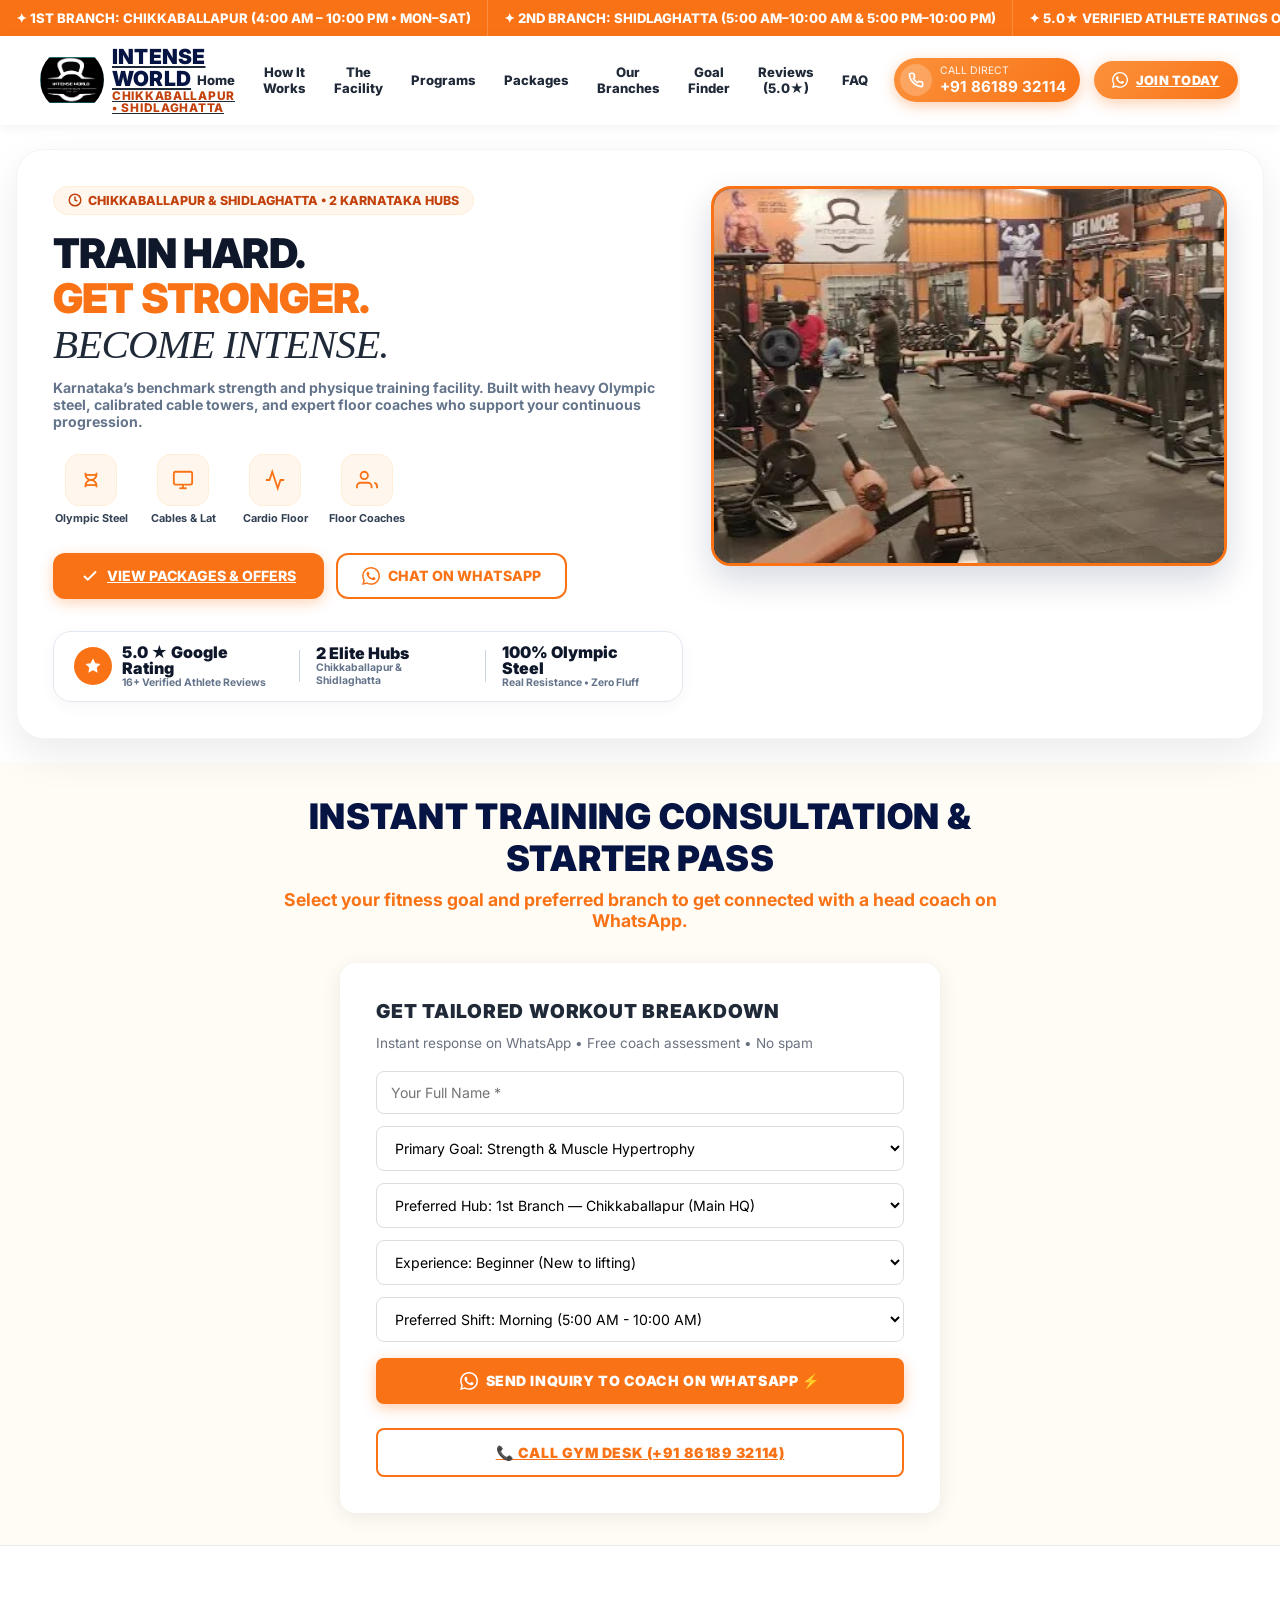
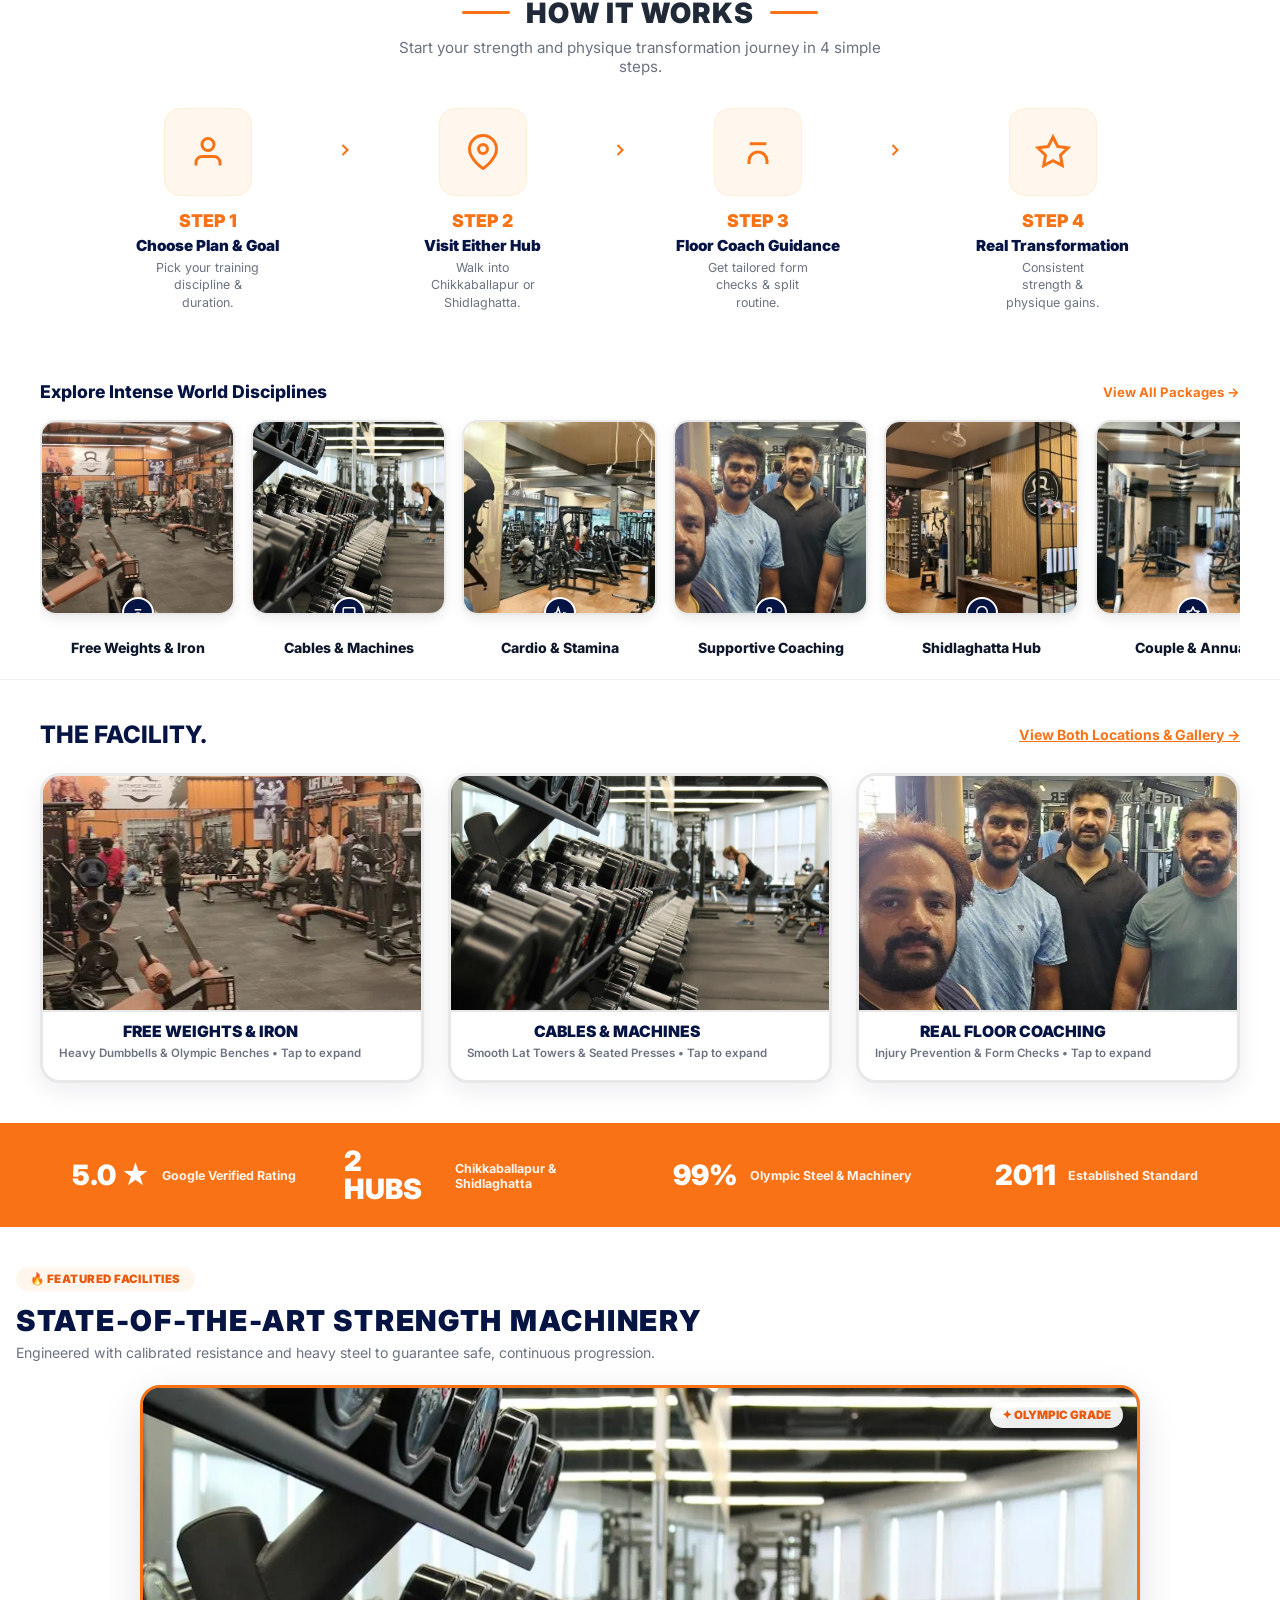
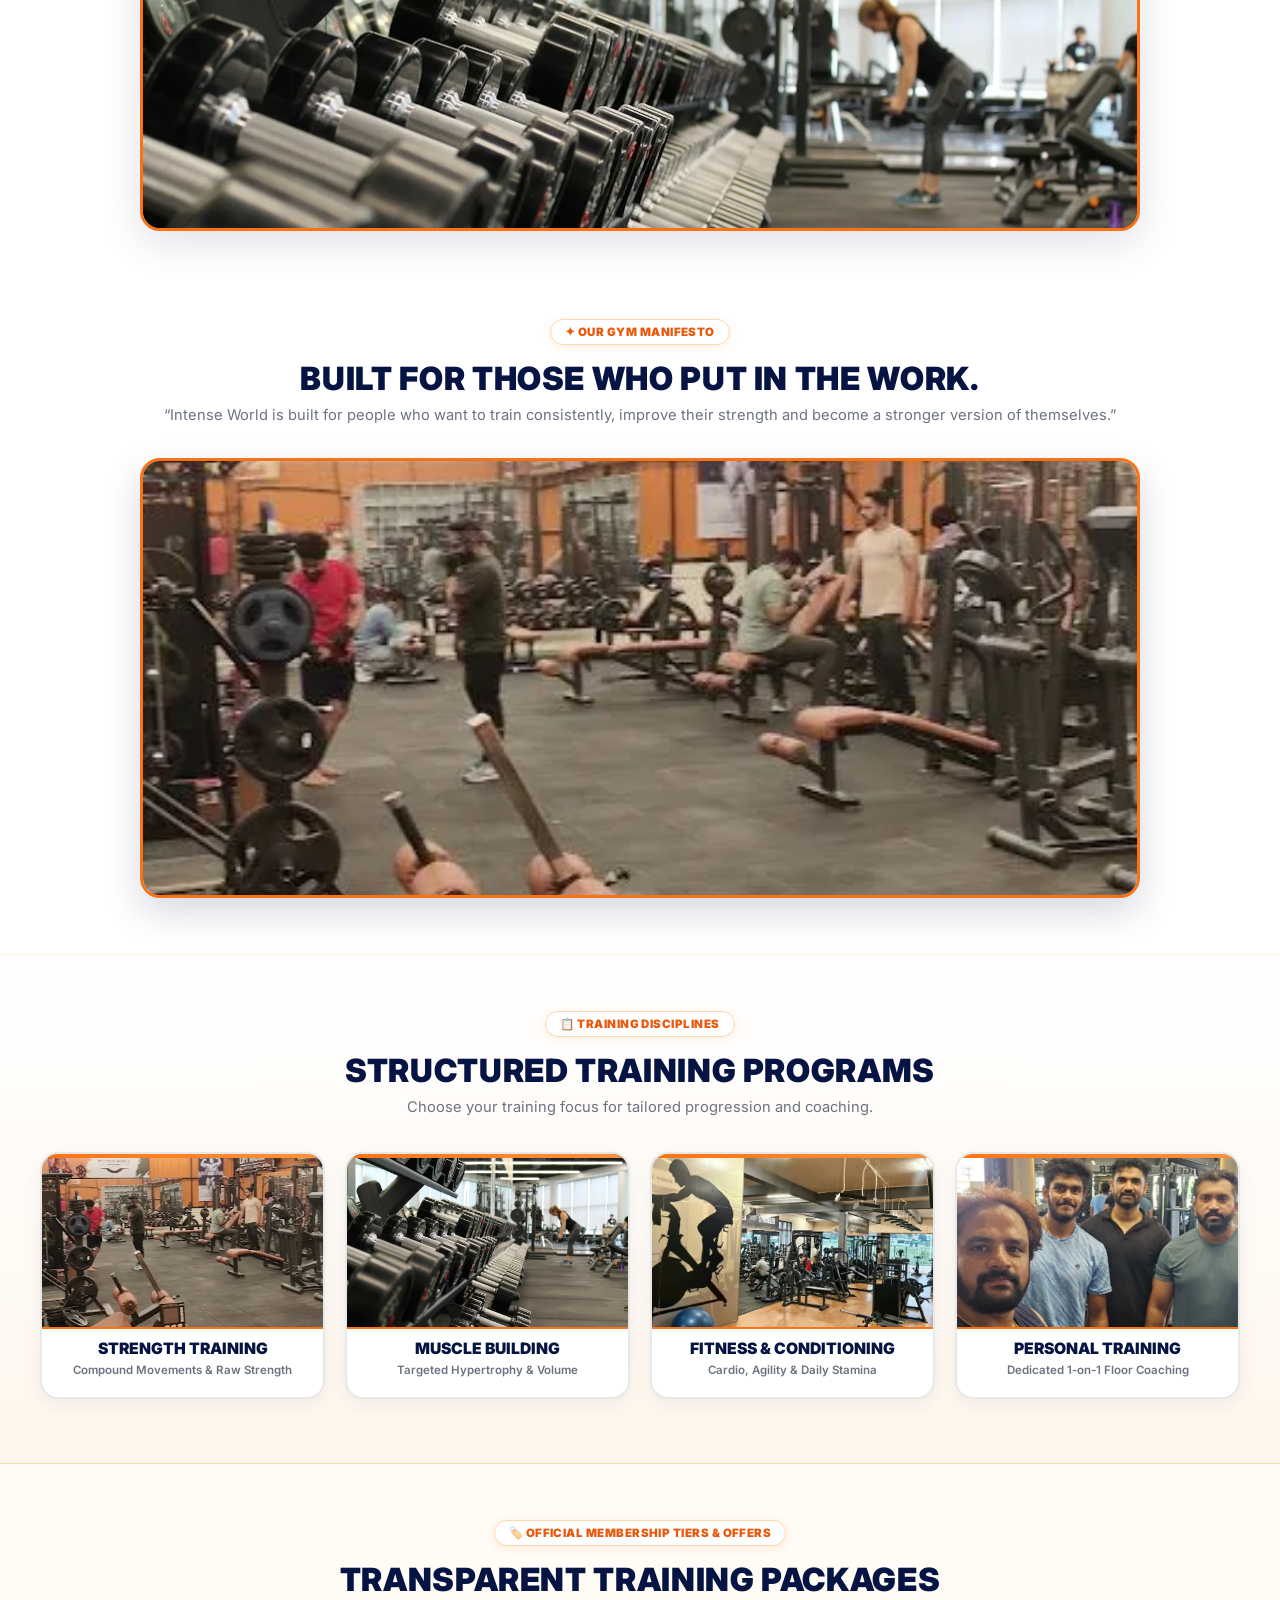
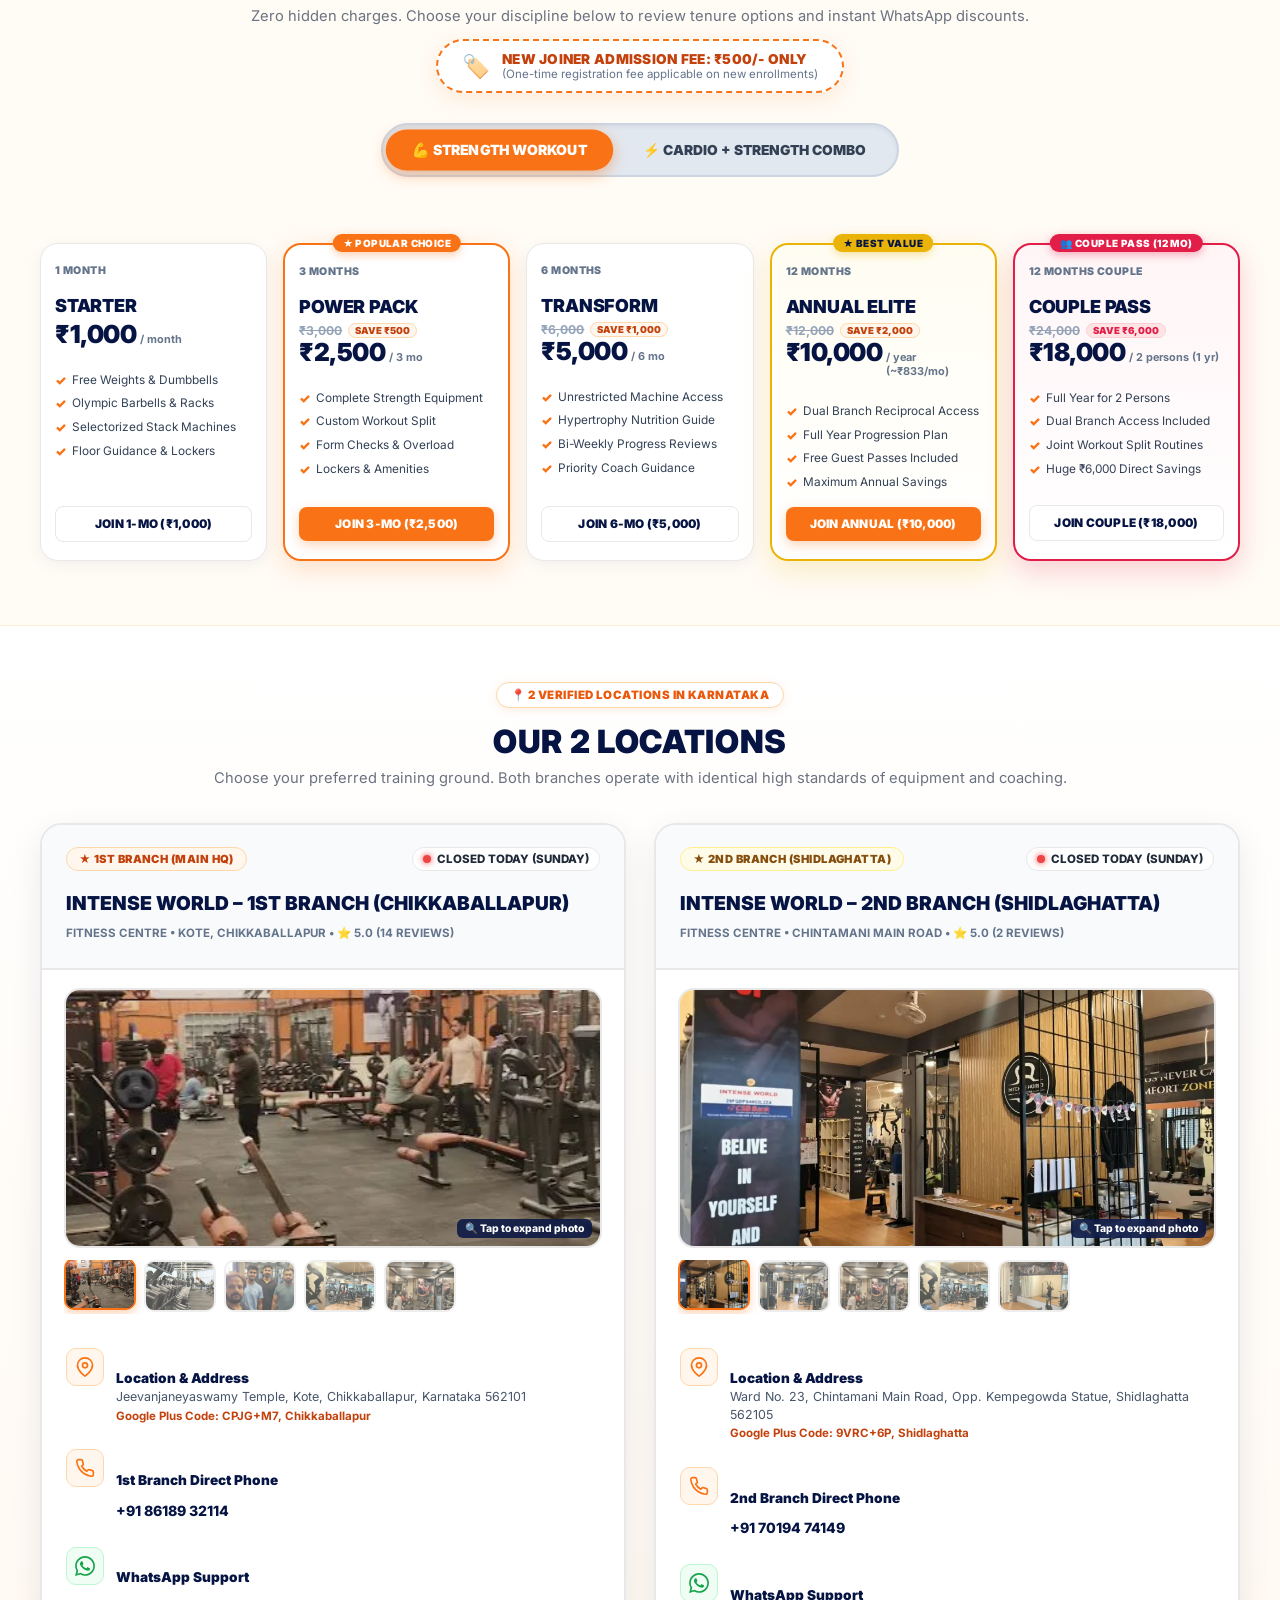
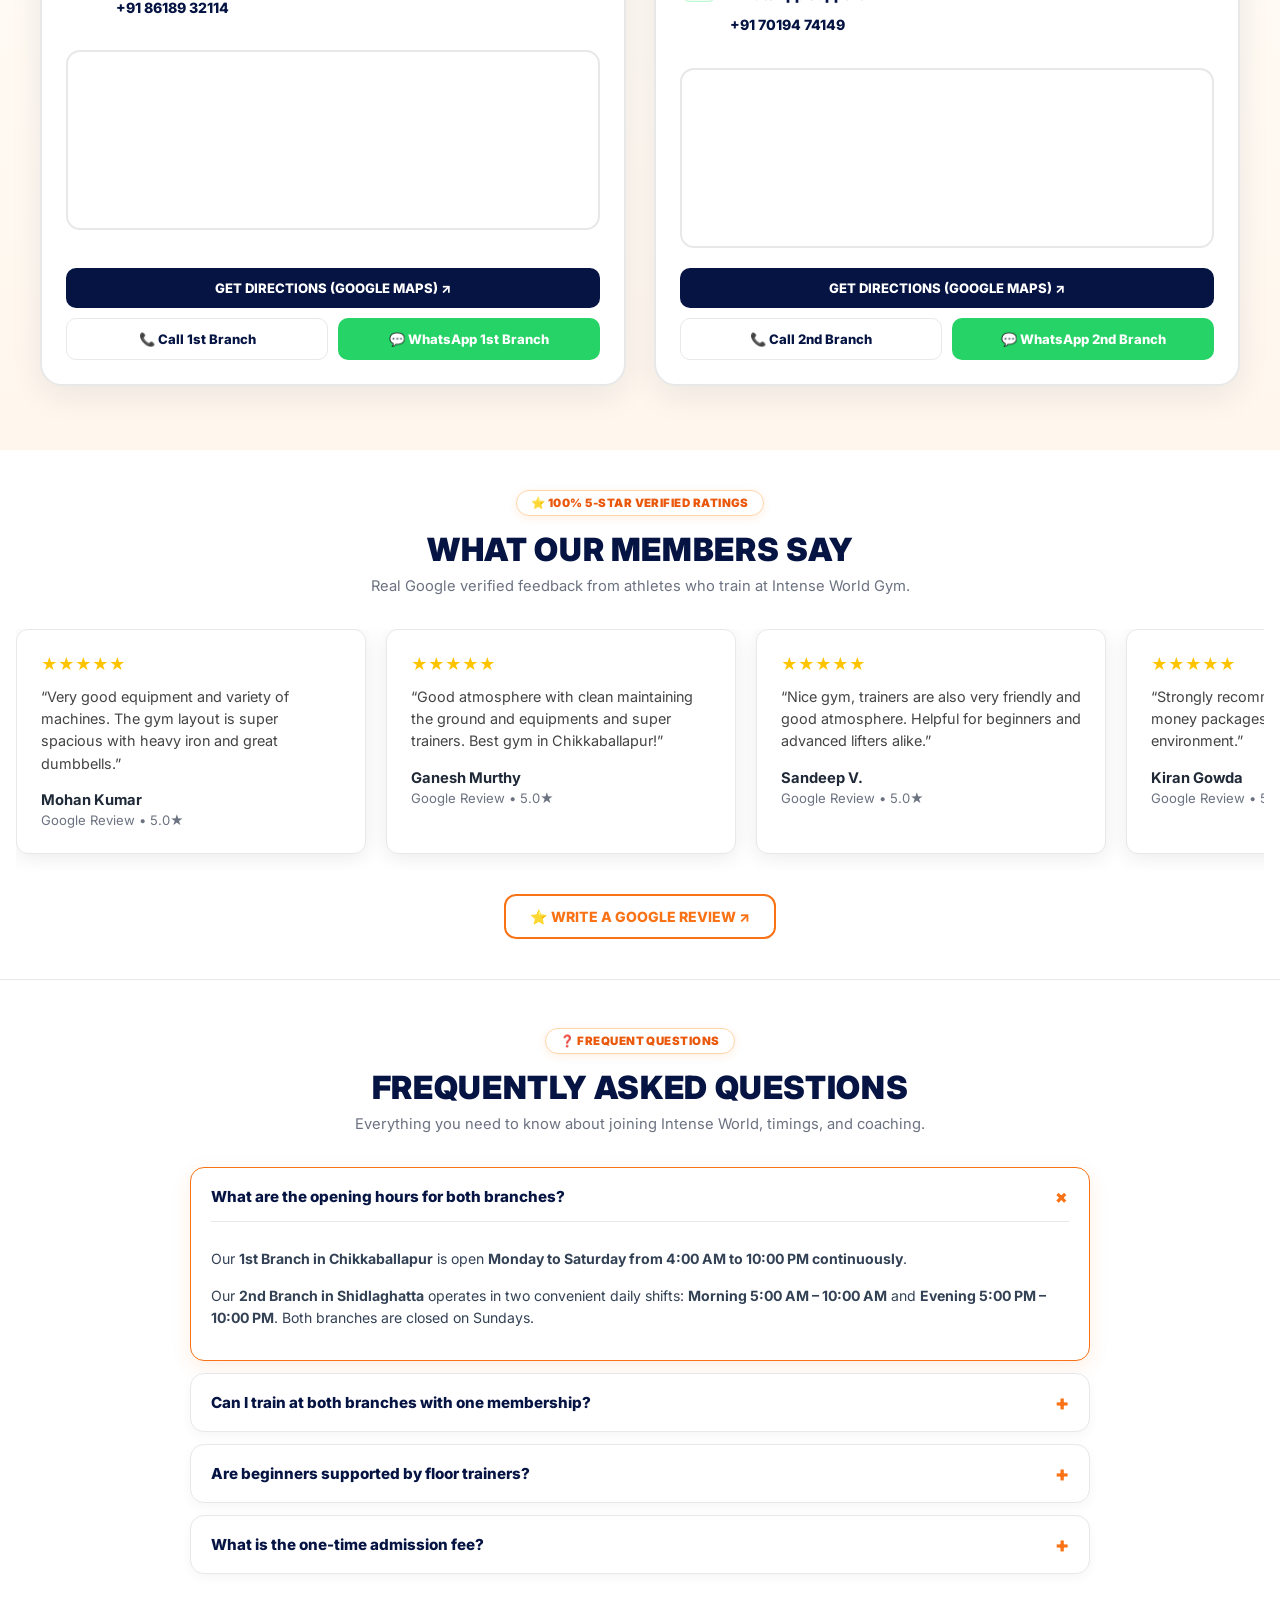
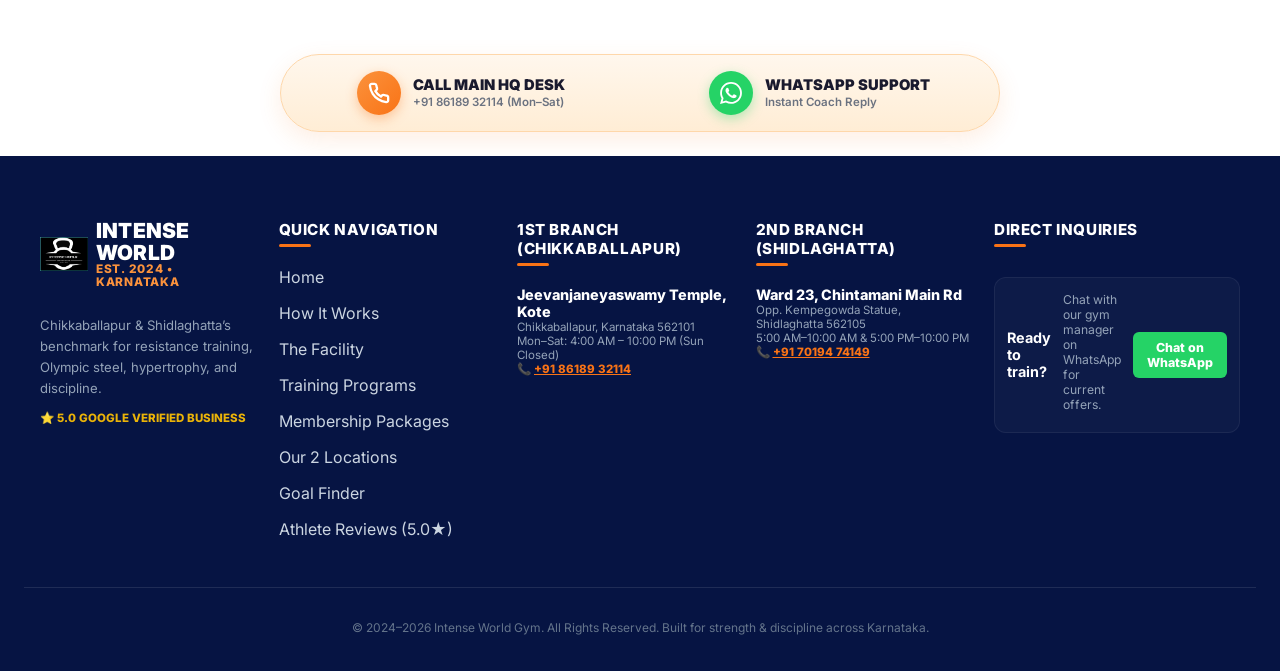
==== commit 8770b047: "Add favicon.ico and favicon.png to resolve 404 error" ====
--- a/index.html
+++ b/index.html
@@ -2,6 +2,8 @@
 <html lang="en">
 <head>
   <meta charset="UTF-8">
+  <link rel="icon" type="image/x-icon" href="/favicon.ico">
+  <link rel="icon" type="image/png" href="/favicon.png">
   <link rel="icon" type="image/webp" href="assets/logo.webp">
   <link rel="apple-touch-icon" href="assets/logo.webp">
   <meta name="viewport" content="width=device-width, initial-scale=1.0, viewport-fit=cover">
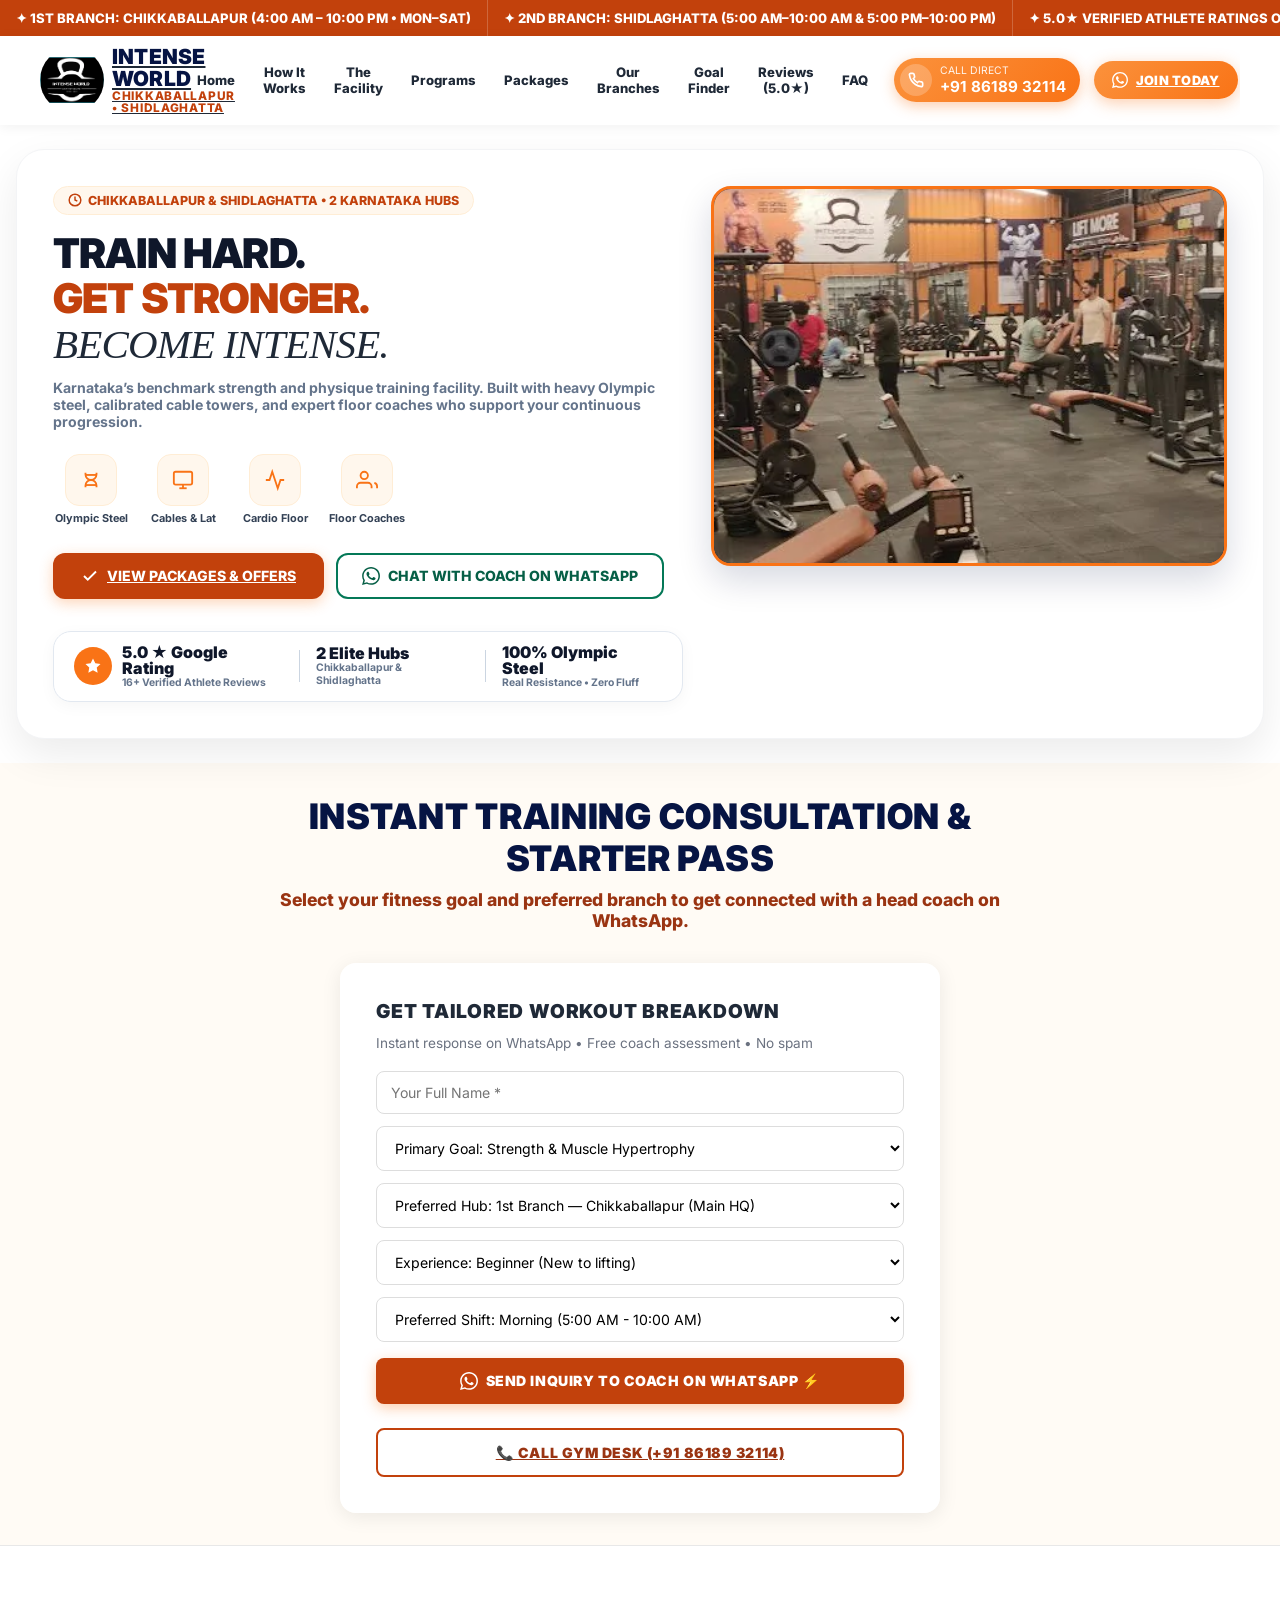
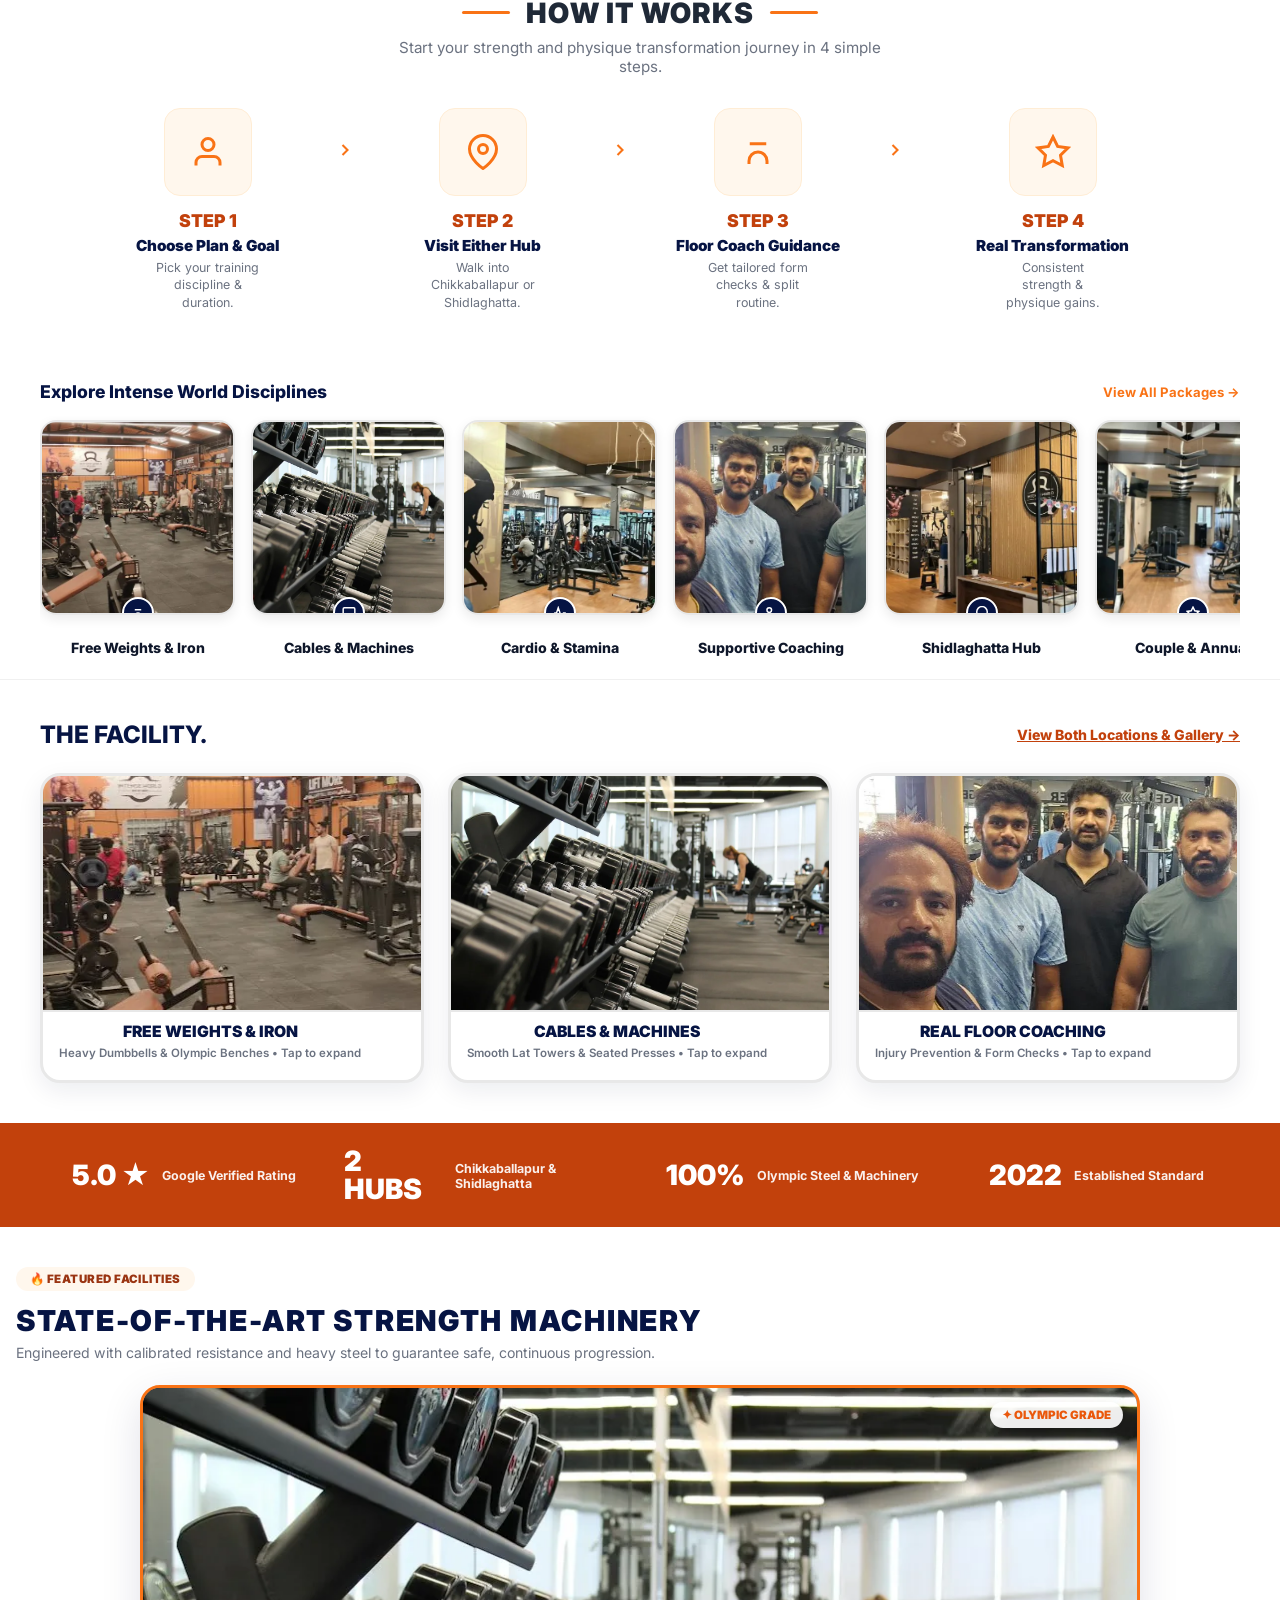
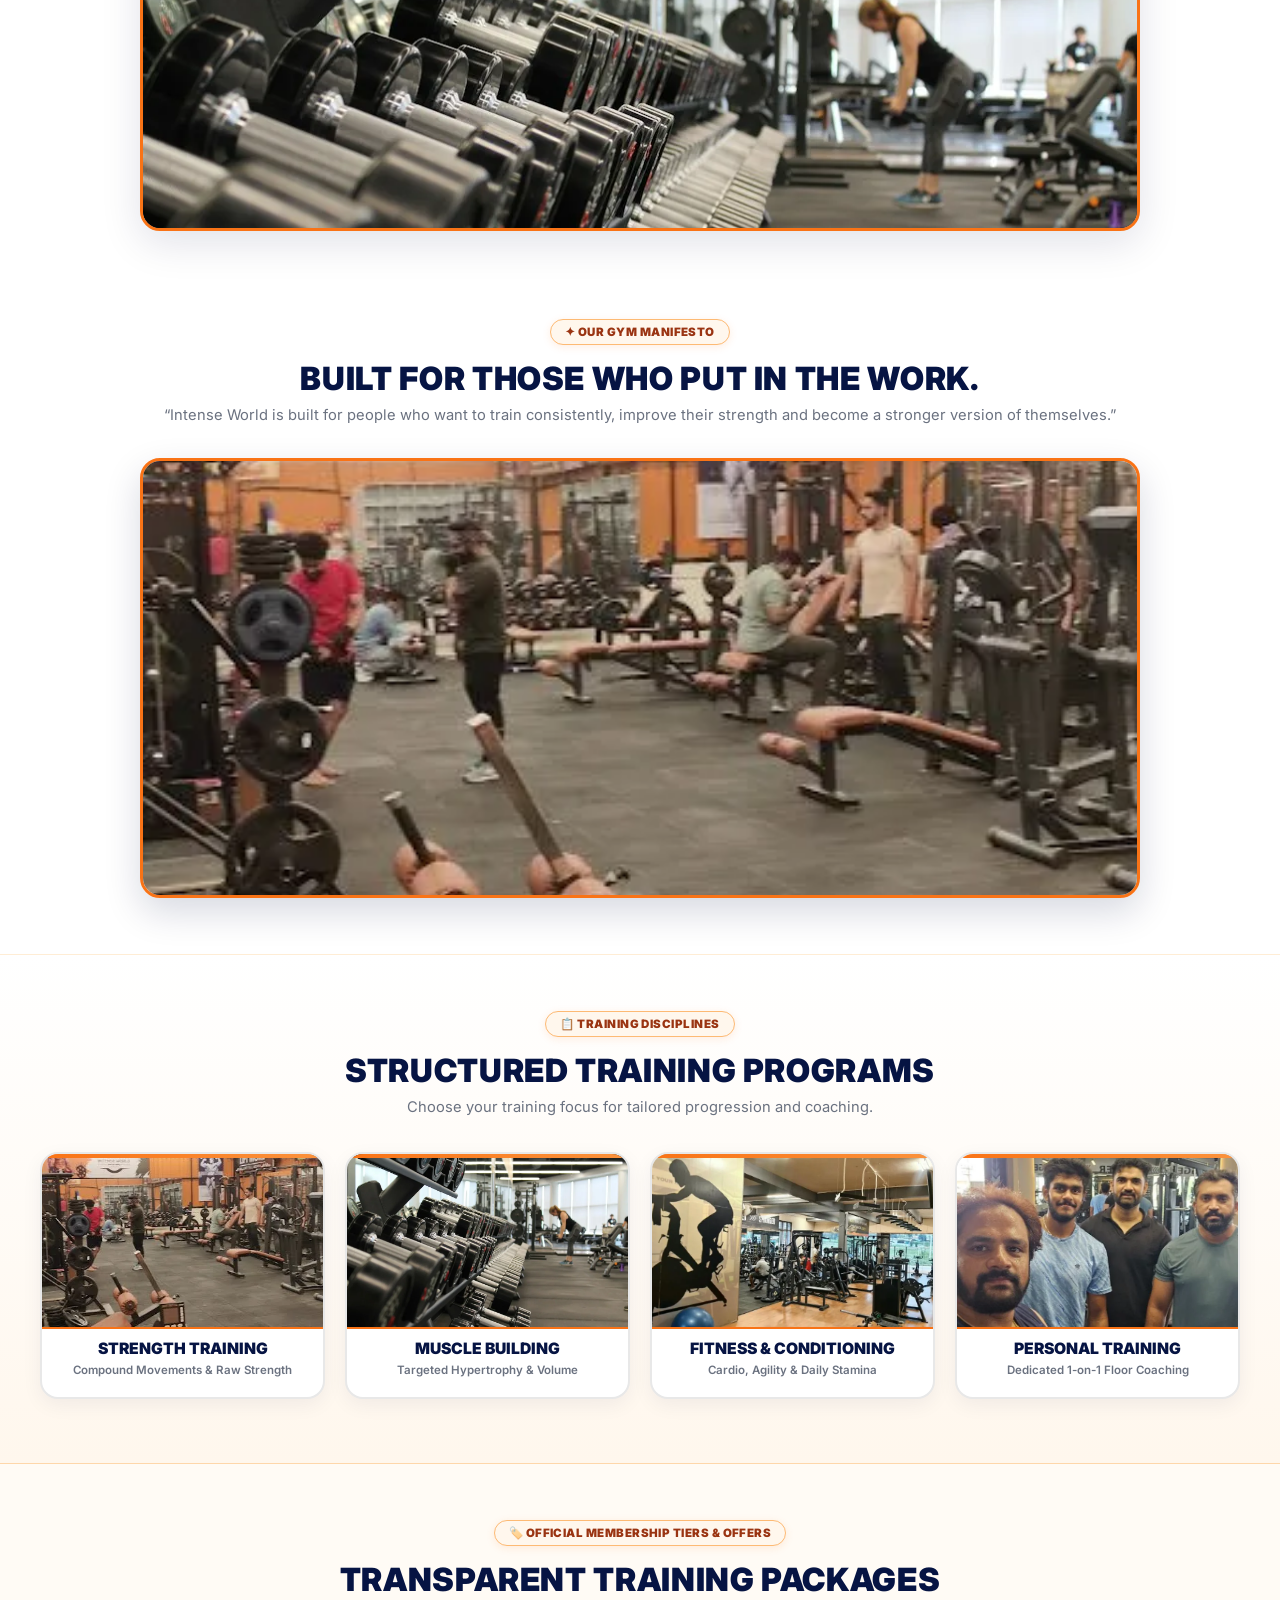
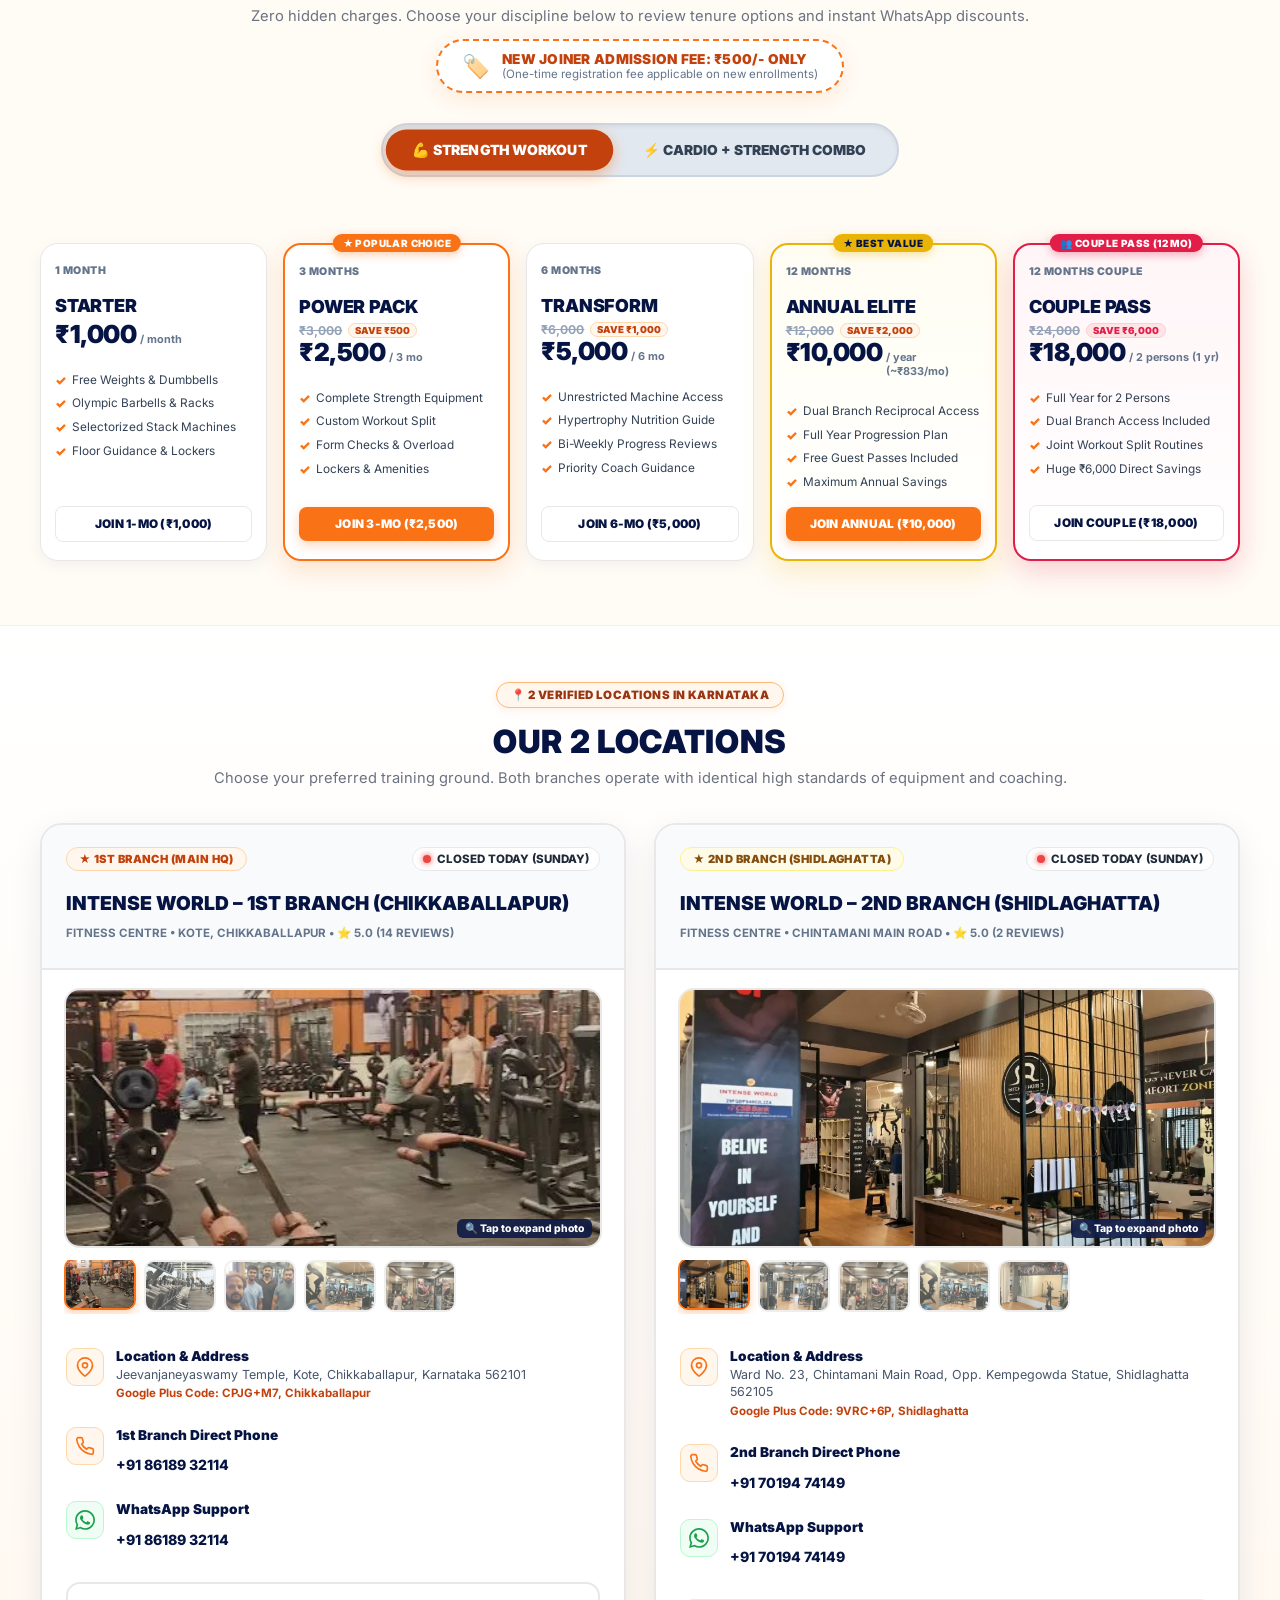
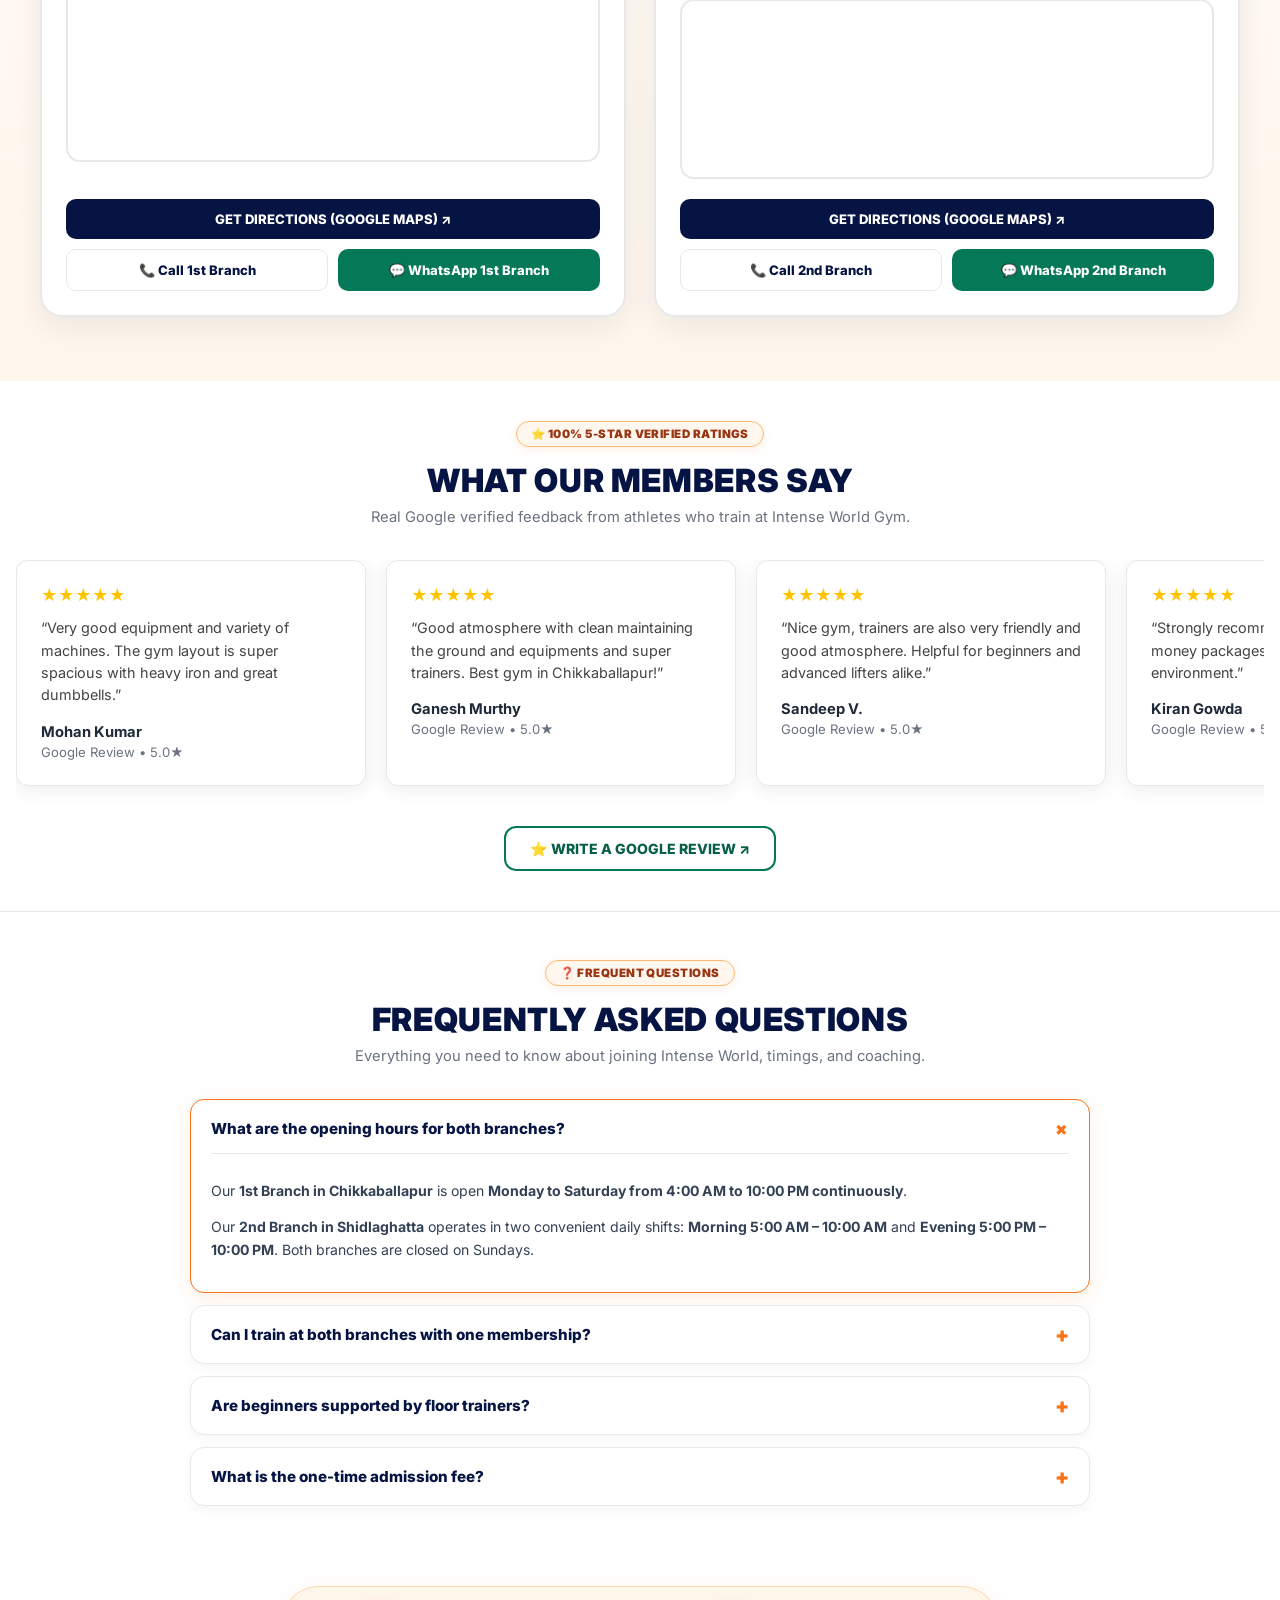
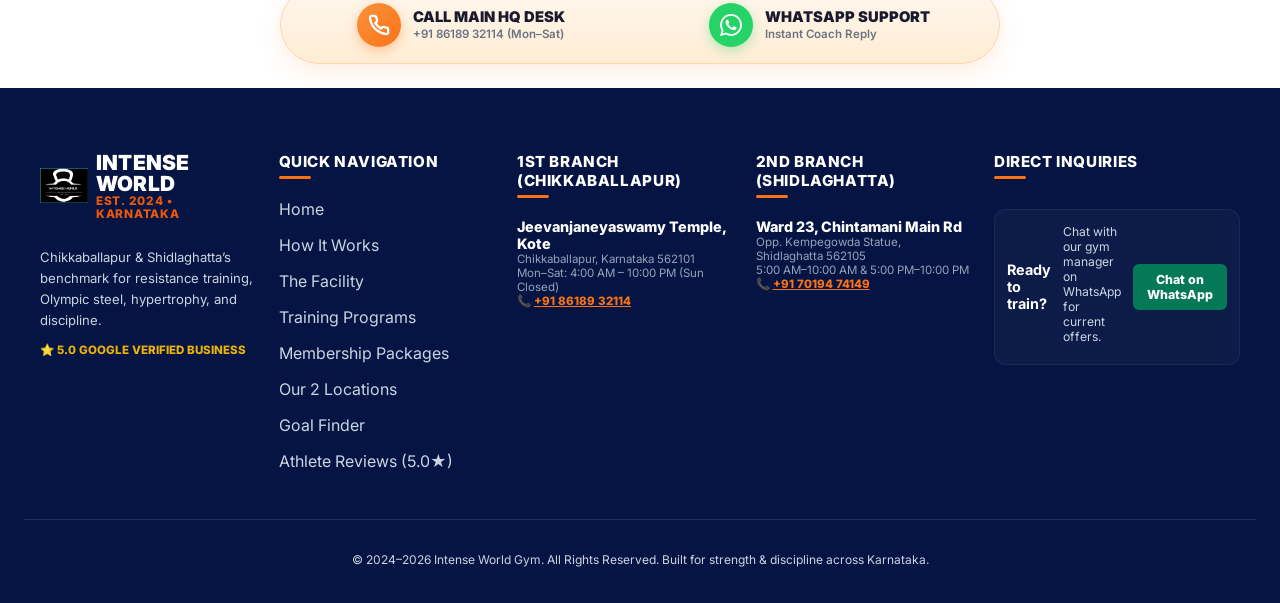
==== commit 7bf47d62: "Boost Lighthouse Performance and Accessibility: preload LCP, add ARIA roles, iframe titles, touch ta" ====
--- a/index.html
+++ b/index.html
@@ -28,9 +28,10 @@
   <meta name="twitter:description" content="Top-rated gym in Chikkaballapur & Shidlaghatta. Olympic weights, clean environment & supportive trainers.">
   <meta name="twitter:image" content="assets/logo.webp">
 
-  <!-- Fonts Preconnect -->
+  <!-- Performance & Preload Hints -->
   <link rel="preconnect" href="https://fonts.googleapis.com">
   <link rel="preconnect" href="https://fonts.gstatic.com" crossorigin>
+  <link rel="preload" as="image" href="assets/gym-floor.webp" fetchpriority="high">
   <link href="https://fonts.googleapis.com/css2?family=Inter:wght@400;500;600;700;800;900&display=swap" rel="stylesheet">
 
   <!-- Structured Data: LocalBusiness & FAQ -->
@@ -264,7 +265,7 @@
               </a>
               <a href="https://wa.me/918618932114?text=Hello%20Intense%20World%2C%20I%20would%20like%20to%20know%20more%20about%20gym%20membership." target="_blank" rel="noopener noreferrer" class="hero-btn-whatsapp-outline">
                 <svg width="18" height="18" viewBox="0 0 24 24" fill="currentColor"><path d="M.057 24l1.687-6.163c-1.041-1.804-1.588-3.849-1.587-5.946.003-6.556 5.338-11.891 11.893-11.891 3.181.001 6.167 1.24 8.413 3.488 2.245 2.248 3.481 5.236 3.48 8.414-.003 6.557-5.338 11.892-11.893 11.892-1.99-.001-3.951-.5-5.688-1.448l-6.305 1.654zm6.597-3.807c1.676.995 3.276 1.591 5.392 1.592 5.448 0 9.886-4.434 9.889-9.885.002-5.462-4.415-9.89-9.881-9.892-5.452 0-9.887 4.434-9.889 9.884-.001 2.225.651 3.891 1.746 5.634l-.999 3.648 3.742-.981zm11.387-5.464c-.074-.124-.272-.198-.57-.347-.297-.149-1.758-.868-2.031-.967-.272-.099-.47-.149-.669.149-.198.297-.768.967-.941 1.165-.173.198-.347.223-.644.074-.297-.149-1.255-.462-2.39-1.475-.883-.788-1.48-1.761-1.653-2.059-.173-.297-.018-.458.13-.606.134-.133.297-.347.446-.521.151-.172.2-.296.3-.495.099-.198.05-.372-.025-.521-.075-.148-.669-1.611-.916-2.206-.242-.579-.487-.501-.669-.51l-.57-.01c-.198 0-.52.074-.792.372s-1.04 1.016-1.04 2.479 1.065 2.876 1.213 3.074c.149.198 2.095 3.2 5.076 4.487.709.306 1.263.489 1.694.626.712.226 1.36.194 1.872.118.571-.085 1.758-.719 2.006-1.413.248-.695.248-1.29.173-1.414z"/></svg>
-                <span>CHAT ON WHATSAPP</span>
+                <span>CHAT WITH COACH ON WHATSAPP</span>
               </a>
             </div>
 
@@ -302,7 +303,7 @@
 
           <!-- Right Image / Carousel Slide -->
           <div class="hero-image-container lightbox-trigger" data-img="assets/gym-floor.webp" data-caption="Intense World Gym Main Resistance Training Floor">
-            <img src="assets/gym-floor.webp" alt="Intense World Gym Main Floor" class="hero-slide-img active" loading="eager">
+            <img src="assets/gym-floor.webp" alt="Intense World Gym Main Floor" class="hero-slide-img active" loading="eager" fetchpriority="high" width="400" height="500">
           </div>
         </div>
       </div>
@@ -323,11 +324,11 @@
           <p class="hero-form-sub">Instant response on WhatsApp • Free coach assessment • No spam</p>
 
           <div class="hero-input-group">
-            <input type="text" id="userNameInput" placeholder="Your Full Name *" required>
+            <input type="text" id="userNameInput" placeholder="Your Full Name *" aria-label="Your Full Name" required>
           </div>
 
           <div class="hero-input-group">
-            <select id="userGoal" required>
+            <select id="userGoal" aria-label="Primary Fitness Goal" required>
               <option value="Strength & Muscle Hypertrophy">Primary Goal: Strength & Muscle Hypertrophy</option>
               <option value="Fat Loss & Lean Conditioning">Primary Goal: Fat Loss & Lean Conditioning</option>
               <option value="General Health & Posture">Primary Goal: General Health & Posture</option>
@@ -337,14 +338,14 @@
           </div>
 
           <div class="hero-input-group">
-            <select id="preferredBranch" required>
+            <select id="preferredBranch" aria-label="Preferred Gym Hub / Branch" required>
               <option value="1st Branch — Chikkaballapur (Main HQ)">Preferred Hub: 1st Branch — Chikkaballapur (Main HQ)</option>
               <option value="2nd Branch — Shidlaghatta (Chintamani Rd)">Preferred Hub: 2nd Branch — Shidlaghatta (Chintamani Rd)</option>
             </select>
           </div>
 
           <div class="hero-input-group">
-            <select id="trainingExperience" required>
+            <select id="trainingExperience" aria-label="Lifting and Training Experience" required>
               <option value="Beginner (New to lifting)">Experience: Beginner (New to lifting)</option>
               <option value="Intermediate (6+ months training)">Experience: Intermediate (6+ months training)</option>
               <option value="Advanced Athlete">Experience: Advanced Athlete</option>
@@ -352,7 +353,7 @@
           </div>
 
           <div class="hero-input-group">
-            <select id="preferredTiming" required>
+            <select id="preferredTiming" aria-label="Preferred Workout Shift / Timing" required>
               <option value="Morning Shift (5:00 AM - 10:00 AM)">Preferred Shift: Morning (5:00 AM - 10:00 AM)</option>
               <option value="Afternoon Shift (12:00 PM - 4:00 PM)">Preferred Shift: Afternoon (12:00 PM - 4:00 PM)</option>
               <option value="Evening Shift (5:00 PM - 10:00 PM)">Preferred Shift: Evening (5:00 PM - 10:00 PM)</option>
@@ -390,7 +391,7 @@
               <svg width="36" height="36" viewBox="0 0 24 24" fill="none" stroke="currentColor" stroke-width="2"><path d="M20 21v-2a4 4 0 0 0-4-4H8a4 4 0 0 0-4 4v2"></path><circle cx="12" cy="7" r="4"></circle></svg>
             </div>
             <div class="hiw-step-number">STEP 1</div>
-            <h4 class="hiw-step-title">Choose Plan & Goal</h4>
+            <h3 class="hiw-step-title">Choose Plan & Goal</h3>
             <p class="hiw-step-desc">Pick your training discipline & duration.</p>
           </div>
           <div class="hiw-arrow">
@@ -405,7 +406,7 @@
               <svg width="36" height="36" viewBox="0 0 24 24" fill="none" stroke="currentColor" stroke-width="2"><path d="M21 10c0 7-9 13-9 13s-9-6-9-13a9 9 0 0 1 18 0z"></path><circle cx="12" cy="10" r="3"></circle></svg>
             </div>
             <div class="hiw-step-number">STEP 2</div>
-            <h4 class="hiw-step-title">Visit Either Hub</h4>
+            <h3 class="hiw-step-title">Visit Either Hub</h3>
             <p class="hiw-step-desc">Walk into Chikkaballapur or Shidlaghatta.</p>
           </div>
           <div class="hiw-arrow">
@@ -420,7 +421,7 @@
               <svg width="36" height="36" viewBox="0 0 24 24" fill="none" stroke="currentColor" stroke-width="2"><path d="M6.5 6.5h11"></path><path d="M6 20v-2a6 6 0 0 1 12 0v2"></path></svg>
             </div>
             <div class="hiw-step-number">STEP 3</div>
-            <h4 class="hiw-step-title">Floor Coach Guidance</h4>
+            <h3 class="hiw-step-title">Floor Coach Guidance</h3>
             <p class="hiw-step-desc">Get tailored form checks & split routine.</p>
           </div>
           <div class="hiw-arrow">
@@ -435,7 +436,7 @@
               <svg width="36" height="36" viewBox="0 0 24 24" fill="none" stroke="currentColor" stroke-width="2"><polygon points="12 2 15.09 8.26 22 9.27 17 14.14 18.18 21.02 12 17.77 5.82 21.02 7 14.14 2 9.27 8.91 8.26 12 2"></polygon></svg>
             </div>
             <div class="hiw-step-number">STEP 4</div>
-            <h4 class="hiw-step-title">Real Transformation</h4>
+            <h3 class="hiw-step-title">Real Transformation</h3>
             <p class="hiw-step-desc">Consistent strength & physique gains.</p>
           </div>
         </div>
@@ -722,11 +723,11 @@
           </div>
 
           <!-- Plan Switcher Tabs -->
-          <div class="package-plan-switcher" role="tablist">
-            <button type="button" class="package-tab-btn active" id="tabBtnStrength" data-package-tab="strength">
+          <div class="package-plan-switcher" role="tablist" aria-label="Membership Package Categories">
+            <button type="button" class="package-tab-btn active" id="tabBtnStrength" role="tab" aria-selected="true" aria-controls="packageGridStrength" data-package-tab="strength">
               💪 STRENGTH WORKOUT
             </button>
-            <button type="button" class="package-tab-btn" id="tabBtnCardio" data-package-tab="cardio">
+            <button type="button" class="package-tab-btn" id="tabBtnCardio" role="tab" aria-selected="false" aria-controls="packageGridCardio" data-package-tab="cardio">
               ⚡ CARDIO + STRENGTH COMBO
             </button>
           </div>
@@ -1109,7 +1110,7 @@
                   <svg width="20" height="20" viewBox="0 0 24 24" fill="none" stroke="currentColor" stroke-width="2"><path d="M21 10c0 7-9 13-9 13s-9-6-9-13a9 9 0 0 1 18 0z"></path><circle cx="12" cy="10" r="3"></circle></svg>
                 </div>
                 <div class="branch-info-content">
-                  <h5>Location & Address</h5>
+                  <h4 class="branch-detail-heading">Location & Address</h4>
                   <address>Jeevanjaneyaswamy Temple, Kote, Chikkaballapur, Karnataka 562101</address>
                   <p class="plus-code">Google Plus Code: <strong>CPJG+M7, Chikkaballapur</strong></p>
                 </div>
@@ -1120,7 +1121,7 @@
                   <svg width="20" height="20" viewBox="0 0 24 24" fill="none" stroke="currentColor" stroke-width="2"><path d="M22 16.92v3a2 2 0 0 1-2.18 2 19.79 19.79 0 0 1-8.63-3.07 19.5 19.5 0 0 1-6-6 19.79 19.79 0 0 1-3.07-8.67A2 2 0 0 1 4.11 2h3a2 2 0 0 1 2 1.72 12.84 12.84 0 0 0 .7 2.81 2 2 0 0 1-.45 2.11L8.09 9.91a16 16 0 0 0 6 6l1.27-1.27a2 2 0 0 1 2.11-.45 12.84 12.84 0 0 0 2.81.7A2 2 0 0 1 22 16.92z"></path></svg>
                 </div>
                 <div class="branch-info-content">
-                  <h5>1st Branch Direct Phone</h5>
+                  <h4 class="branch-detail-heading">1st Branch Direct Phone</h4>
                   <p><a href="tel:+918618932114" class="phone-link">+91 86189 32114</a></p>
                 </div>
               </div>
@@ -1130,14 +1131,14 @@
                   <svg width="20" height="20" viewBox="0 0 24 24" fill="currentColor"><path d="M.057 24l1.687-6.163c-1.041-1.804-1.588-3.849-1.587-5.946.003-6.556 5.338-11.891 11.893-11.891 3.181.001 6.167 1.24 8.413 3.488 2.245 2.248 3.481 5.236 3.48 8.414-.003 6.557-5.338 11.892-11.893 11.892-1.99-.001-3.951-.5-5.688-1.448l-6.305 1.654zm6.597-3.807c1.676.995 3.276 1.591 5.392 1.592 5.448 0 9.886-4.434 9.889-9.885.002-5.462-4.415-9.89-9.881-9.892-5.452 0-9.887 4.434-9.889 9.884-.001 2.225.651 3.891 1.746 5.634l-.999 3.648 3.742-.981zm11.387-5.464c-.074-.124-.272-.198-.57-.347-.297-.149-1.758-.868-2.031-.967-.272-.099-.47-.149-.669.149-.198.297-.768.967-.941 1.165-.173.198-.347.223-.644.074-.297-.149-1.255-.462-2.39-1.475-.883-.788-1.48-1.761-1.653-2.059-.173-.297-.018-.458.13-.606.134-.133.297-.347.446-.521.151-.172.2-.296.3-.495.099-.198.05-.372-.025-.521-.075-.148-.669-1.611-.916-2.206-.242-.579-.487-.501-.669-.51l-.57-.01c-.198 0-.52.074-.792.372s-1.04 1.016-1.04 2.479 1.065 2.876 1.213 3.074c.149.198 2.095 3.2 5.076 4.487.709.306 1.263.489 1.694.626.712.226 1.36.194 1.872.118.571-.085 1.758-.719 2.006-1.413.248-.695.248-1.29.173-1.414z"/></svg>
                 </div>
                 <div class="branch-info-content">
-                  <h5>WhatsApp Support</h5>
+                  <h4 class="branch-detail-heading">WhatsApp Support</h4>
                   <p><a href="https://wa.me/918618932114?text=Hello%20Intense%20World%2C%20I%20would%20like%20to%20know%20more%20about%20the%201st%20Branch." target="_blank" rel="noopener noreferrer" class="phone-link">+91 86189 32114</a></p>
                 </div>
               </div>
 
               <!-- Map Embed -->
               <div class="branch-map-embed">
-                <iframe src="https://maps.google.com/maps?q=13.4317038,77.7256394&t=&z=17&ie=UTF8&iwloc=&output=embed" allowfullscreen="" loading="lazy"></iframe>
+                <iframe src="https://maps.google.com/maps?q=13.4317038,77.7256394&t=&z=17&ie=UTF8&iwloc=&output=embed" title="Google Map Location of Intense World Gym Chikkaballapur Branch" allowfullscreen="" loading="lazy"></iframe>
               </div>
 
               <div class="branch-actions-wrap">
@@ -1197,7 +1198,7 @@
                   <svg width="20" height="20" viewBox="0 0 24 24" fill="none" stroke="currentColor" stroke-width="2"><path d="M21 10c0 7-9 13-9 13s-9-6-9-13a9 9 0 0 1 18 0z"></path><circle cx="12" cy="10" r="3"></circle></svg>
                 </div>
                 <div class="branch-info-content">
-                  <h5>Location & Address</h5>
+                  <h4 class="branch-detail-heading">Location & Address</h4>
                   <address>Ward No. 23, Chintamani Main Road, Opp. Kempegowda Statue, Shidlaghatta 562105</address>
                   <p class="plus-code gold">Google Plus Code: <strong>9VRC+6P, Shidlaghatta</strong></p>
                 </div>
@@ -1208,7 +1209,7 @@
                   <svg width="20" height="20" viewBox="0 0 24 24" fill="none" stroke="currentColor" stroke-width="2"><path d="M22 16.92v3a2 2 0 0 1-2.18 2 19.79 19.79 0 0 1-8.63-3.07 19.5 19.5 0 0 1-6-6 19.79 19.79 0 0 1-3.07-8.67A2 2 0 0 1 4.11 2h3a2 2 0 0 1 2 1.72 12.84 12.84 0 0 0 .7 2.81 2 2 0 0 1-.45 2.11L8.09 9.91a16 16 0 0 0 6 6l1.27-1.27a2 2 0 0 1 2.11-.45 12.84 12.84 0 0 0 2.81.7A2 2 0 0 1 22 16.92z"></path></svg>
                 </div>
                 <div class="branch-info-content">
-                  <h5>2nd Branch Direct Phone</h5>
+                  <h4 class="branch-detail-heading">2nd Branch Direct Phone</h4>
                   <p><a href="tel:+917019474149" class="phone-link">+91 70194 74149</a></p>
                 </div>
               </div>
@@ -1218,14 +1219,14 @@
                   <svg width="20" height="20" viewBox="0 0 24 24" fill="currentColor"><path d="M.057 24l1.687-6.163c-1.041-1.804-1.588-3.849-1.587-5.946.003-6.556 5.338-11.891 11.893-11.891 3.181.001 6.167 1.24 8.413 3.488 2.245 2.248 3.481 5.236 3.48 8.414-.003 6.557-5.338 11.892-11.893 11.892-1.99-.001-3.951-.5-5.688-1.448l-6.305 1.654zm6.597-3.807c1.676.995 3.276 1.591 5.392 1.592 5.448 0 9.886-4.434 9.889-9.885.002-5.462-4.415-9.89-9.881-9.892-5.452 0-9.887 4.434-9.889 9.884-.001 2.225.651 3.891 1.746 5.634l-.999 3.648 3.742-.981zm11.387-5.464c-.074-.124-.272-.198-.57-.347-.297-.149-1.758-.868-2.031-.967-.272-.099-.47-.149-.669.149-.198.297-.768.967-.941 1.165-.173.198-.347.223-.644.074-.297-.149-1.255-.462-2.39-1.475-.883-.788-1.48-1.761-1.653-2.059-.173-.297-.018-.458.13-.606.134-.133.297-.347.446-.521.151-.172.2-.296.3-.495.099-.198.05-.372-.025-.521-.075-.148-.669-1.611-.916-2.206-.242-.579-.487-.501-.669-.51l-.57-.01c-.198 0-.52.074-.792.372s-1.04 1.016-1.04 2.479 1.065 2.876 1.213 3.074c.149.198 2.095 3.2 5.076 4.487.709.306 1.263.489 1.694.626.712.226 1.36.194 1.872.118.571-.085 1.758-.719 2.006-1.413.248-.695.248-1.29.173-1.414z"/></svg>
                 </div>
                 <div class="branch-info-content">
-                  <h5>WhatsApp Support</h5>
+                  <h4 class="branch-detail-heading">WhatsApp Support</h4>
                   <p><a href="https://wa.me/917019474149?text=Hello%20Intense%20World%2C%20I%20would%20like%20to%20know%20more%20about%20the%202nd%20Branch." target="_blank" rel="noopener noreferrer" class="phone-link">+91 70194 74149</a></p>
                 </div>
               </div>
 
               <!-- Map Embed -->
               <div class="branch-map-embed">
-                <iframe src="https://maps.google.com/maps?q=13.3905763,77.8717771&t=&z=17&ie=UTF8&iwloc=&output=embed" allowfullscreen="" loading="lazy"></iframe>
+                <iframe src="https://maps.google.com/maps?q=13.3905763,77.8717771&t=&z=17&ie=UTF8&iwloc=&output=embed" title="Google Map Location of Intense World Gym Shidlaghatta Branch" allowfullscreen="" loading="lazy"></iframe>
               </div>
 
               <div class="branch-actions-wrap">
--- a/styles.css
+++ b/styles.css
@@ -2194,3 +2194,395 @@
     display: flex !important;
   }
 }
+
+/* ==========================================================
+   MOBILE VIEW POLISH & FIXES (OVERLAPS, RUBBER CARDS, HEADER)
+   ========================================================== */
+
+@media (max-width: 768px) {
+  /* 1. Brand Bar & Navbar: No overlap, clean alignment */
+  .brand-bar {
+    display: flex !important;
+    align-items: center !important;
+    justify-content: space-between !important;
+    padding: 8px 12px !important;
+    gap: 8px !important;
+    width: 100% !important;
+    box-sizing: border-box !important;
+  }
+
+  .menu-button {
+    display: flex !important;
+    align-items: center !important;
+    justify-content: center !important;
+    flex-shrink: 0 !important;
+    width: 36px !important;
+    height: 36px !important;
+    padding: 4px !important;
+  }
+
+  .brand-lockup {
+    display: flex !important;
+    align-items: center !important;
+    gap: 6px !important;
+    flex: 1 !important;
+    min-width: 0 !important;
+  }
+
+  .brand-logo-img {
+    width: 36px !important;
+    height: 36px !important;
+    flex-shrink: 0 !important;
+  }
+
+  .brand-logo-text {
+    display: flex !important;
+    flex-direction: column !important;
+    min-width: 0 !important;
+    line-height: 1.1 !important;
+  }
+
+  .brand-logo-text strong {
+    font-size: 0.82rem !important;
+    white-space: nowrap !important;
+    overflow: hidden !important;
+    text-overflow: ellipsis !important;
+  }
+
+  .brand-logo-text b {
+    font-size: 0.52rem !important;
+    white-space: nowrap !important;
+    overflow: hidden !important;
+    text-overflow: ellipsis !important;
+    color: #c2410c !important;
+  }
+
+  /* Compact Call Direct Button: Icon pill, never overlapping */
+  .call-block {
+    display: inline-flex !important;
+    align-items: center !important;
+    justify-content: center !important;
+    padding: 6px 10px !important;
+    height: 34px !important;
+    gap: 5px !important;
+    border-radius: 999px !important;
+    flex-shrink: 0 !important;
+    animation: none !important; /* Stop vibration jitter on mobile */
+  }
+
+  .call-block-phone {
+    width: 22px !important;
+    height: 22px !important;
+  }
+
+  .call-block-phone svg {
+    width: 13px !important;
+    height: 13px !important;
+  }
+
+  .call-block-text small {
+    font-size: 0.65rem !important;
+    font-weight: 800 !important;
+    white-space: nowrap !important;
+  }
+
+  .call-block-text strong {
+    display: none !important;
+  }
+
+  /* Compact Join WhatsApp Button */
+  .book-top {
+    display: inline-flex !important;
+    align-items: center !important;
+    justify-content: center !important;
+    padding: 6px 10px !important;
+    height: 34px !important;
+    font-size: 0.65rem !important;
+    font-weight: 900 !important;
+    gap: 4px !important;
+    flex-shrink: 0 !important;
+    border-radius: 999px !important;
+  }
+
+  .book-top svg {
+    width: 13px !important;
+    height: 13px !important;
+  }
+
+  .book-top span {
+    white-space: nowrap !important;
+  }
+
+  /* 2. Fix Card Stretching / Rubber Distortions */
+  .package-card,
+  .spotlight-inner-card,
+  .branch-card,
+  .project-card,
+  .service-framed-card {
+    height: auto !important;
+    min-height: 0 !important;
+    max-height: none !important;
+  }
+
+  /* Mobile Spotlight Plan Card */
+  .packages-mobile-spotlight {
+    display: flex !important;
+    width: 100% !important;
+    max-width: 360px !important;
+    margin: 0 auto !important;
+  }
+
+  .spotlight-inner-card {
+    padding: 16px 14px 14px !important;
+    border-radius: 16px !important;
+  }
+
+  .spotlight-inner-card .package-features {
+    margin: 12px 0 16px !important;
+    gap: 8px !important;
+  }
+
+  .spotlight-inner-card .package-features li {
+    font-size: 0.76rem !important;
+    line-height: 1.35 !important;
+  }
+
+  .spotlight-inner-card .package-price {
+    font-size: 1.5rem !important;
+  }
+
+  /* Branches Section on Mobile */
+  .branches-grid {
+    grid-template-columns: 1fr !important;
+    gap: 20px !important;
+    padding: 0 4px !important;
+  }
+
+  .branch-card {
+    border-radius: 18px !important;
+  }
+
+  .branch-gallery {
+    padding: 14px 16px !important;
+  }
+
+  .branch-gallery-main {
+    max-height: 200px !important;
+    border-radius: 12px !important;
+  }
+
+  .branch-card-body {
+    padding: 14px 16px 18px !important;
+  }
+
+  .branch-map-embed {
+    height: 150px !important;
+  }
+
+  .branch-btn-subgroup {
+    grid-template-columns: 1fr 1fr !important;
+    gap: 8px !important;
+  }
+}
+
+/* Extra small devices (iPhone SE, etc. < 400px) */
+@media (max-width: 400px) {
+  .brand-bar {
+    padding: 6px 8px !important;
+    gap: 6px !important;
+  }
+
+  .brand-logo-text strong {
+    font-size: 0.74rem !important;
+  }
+
+  .brand-logo-text b {
+    display: none !important;
+  }
+
+  .call-block-text {
+    display: none !important;
+  }
+
+  .call-block {
+    padding: 0 !important;
+    width: 34px !important;
+    height: 34px !important;
+    border-radius: 50% !important;
+  }
+
+  .book-top {
+    padding: 6px 8px !important;
+    font-size: 0.6rem !important;
+  }
+
+  .branch-btn-subgroup {
+    grid-template-columns: 1fr !important;
+  }
+}
+
+/* ==========================================================
+   LIGHTHOUSE AUDIT REMEDIATION: ACCESSIBILITY, CONTRAST & TOUCH
+   ========================================================== */
+
+/* 1. Touch Target Optimization: Ensure minimum 44x44px interactive area for dots */
+.spotlight-dots-row {
+  display: flex !important;
+  align-items: center !important;
+  justify-content: center !important;
+  gap: 12px !important;
+  margin-top: 10px !important;
+  padding: 8px 0 !important;
+}
+
+.s-dot {
+  position: relative !important;
+  width: 10px !important;
+  height: 10px !important;
+  padding: 0 !important;
+  border-radius: 999px !important;
+  background: #94a3b8 !important;
+  border: none !important;
+  cursor: pointer !important;
+}
+
+.s-dot.active {
+  width: 26px !important;
+  background: #c2410c !important;
+}
+
+/* Touch target expander (pseudo-element invisible touch zone >= 44x44px) */
+.s-dot::before {
+  content: "" !important;
+  position: absolute !important;
+  top: 50% !important;
+  left: 50% !important;
+  transform: translate(-50%, -50%) !important;
+  min-width: 44px !important;
+  min-height: 44px !important;
+}
+
+/* 2. Enhanced Color Contrast Fixes (WCAG AA Compliant) */
+
+/* Trust Strip ticker background & text */
+.trust-strip {
+  background: #c2410c !important; /* Darker vibrant orange for AA compliance */
+  color: #ffffff !important;
+}
+.trust-item span {
+  color: #ffffff !important;
+  font-weight: 800 !important;
+}
+
+/* Hero section headline & subtitle contrast */
+.hero-banner-headline .line-orange {
+  color: #c2410c !important;
+}
+
+.hero-btn-orange {
+  background: #c2410c !important;
+  color: #ffffff !important;
+}
+
+.hero-btn-whatsapp-outline {
+  border-color: #047857 !important;
+  color: #065f46 !important;
+  background: #ffffff !important;
+}
+
+.hero-booking-main-subtitle {
+  color: #9a3412 !important;
+  font-weight: 800 !important;
+}
+
+.hero-form-submit {
+  background: #c2410c !important;
+  color: #ffffff !important;
+}
+
+.hero-form-call {
+  border-color: #c2410c !important;
+  color: #9a3412 !important;
+}
+
+/* How It Works step numbering */
+.hiw-step-number {
+  color: #c2410c !important;
+  font-weight: 900 !important;
+}
+
+/* Stats section contrast */
+.stats-bar {
+  background: #c2410c !important;
+}
+.stats-bar .stat-title,
+.stats-bar .counter-num,
+.stats-bar .stat-subtitle {
+  color: #ffffff !important;
+}
+
+/* Facility view all link */
+.view-all-services-link {
+  color: #c2410c !important;
+  font-weight: 800 !important;
+}
+
+/* Section kickers & badges */
+.trending-kicker,
+.why-choose-kicker,
+.projects-kicker {
+  background: #fff7ed !important;
+  color: #9a3412 !important;
+  border-color: #fdba74 !important;
+  font-weight: 900 !important;
+}
+
+/* Package tab button active state */
+.package-tab-btn.active {
+  background: #c2410c !important;
+  color: #ffffff !important;
+}
+
+/* WhatsApp action buttons in branch cards */
+.btn-cult-whatsapp {
+  background: #047857 !important;
+  color: #ffffff !important;
+}
+
+/* Bottom mobile dock text contrast */
+.bottom-nav-item span {
+  color: #334155 !important;
+  font-weight: 800 !important;
+}
+.bottom-nav-item svg {
+  color: #334155 !important;
+}
+.bottom-nav-item:first-child span,
+.bottom-nav-item:first-child svg {
+  color: #c2410c !important;
+}
+.bottom-nav-item.whatsapp-nav-item span,
+.bottom-nav-item.whatsapp-nav-item svg {
+  color: #047857 !important;
+}
+
+/* Footer contrast */
+.footer-layout b[style*="#fb923c"] {
+  color: #ea580c !important;
+}
+.footer-need-help-card a[style*="background: #25d366"],
+.footer-need-help-card a[style*="background: rgb(37, 211, 102)"] {
+  background: #047857 !important;
+  color: #ffffff !important;
+}
+.footer-layout p {
+  color: #cbd5e1 !important;
+}
+
+/* Branch Detail Headings in cards */
+.branch-detail-heading {
+  font-size: 0.85rem !important;
+  font-weight: 900 !important;
+  color: var(--navy) !important;
+  margin: 0 0 2px 0 !important;
+}
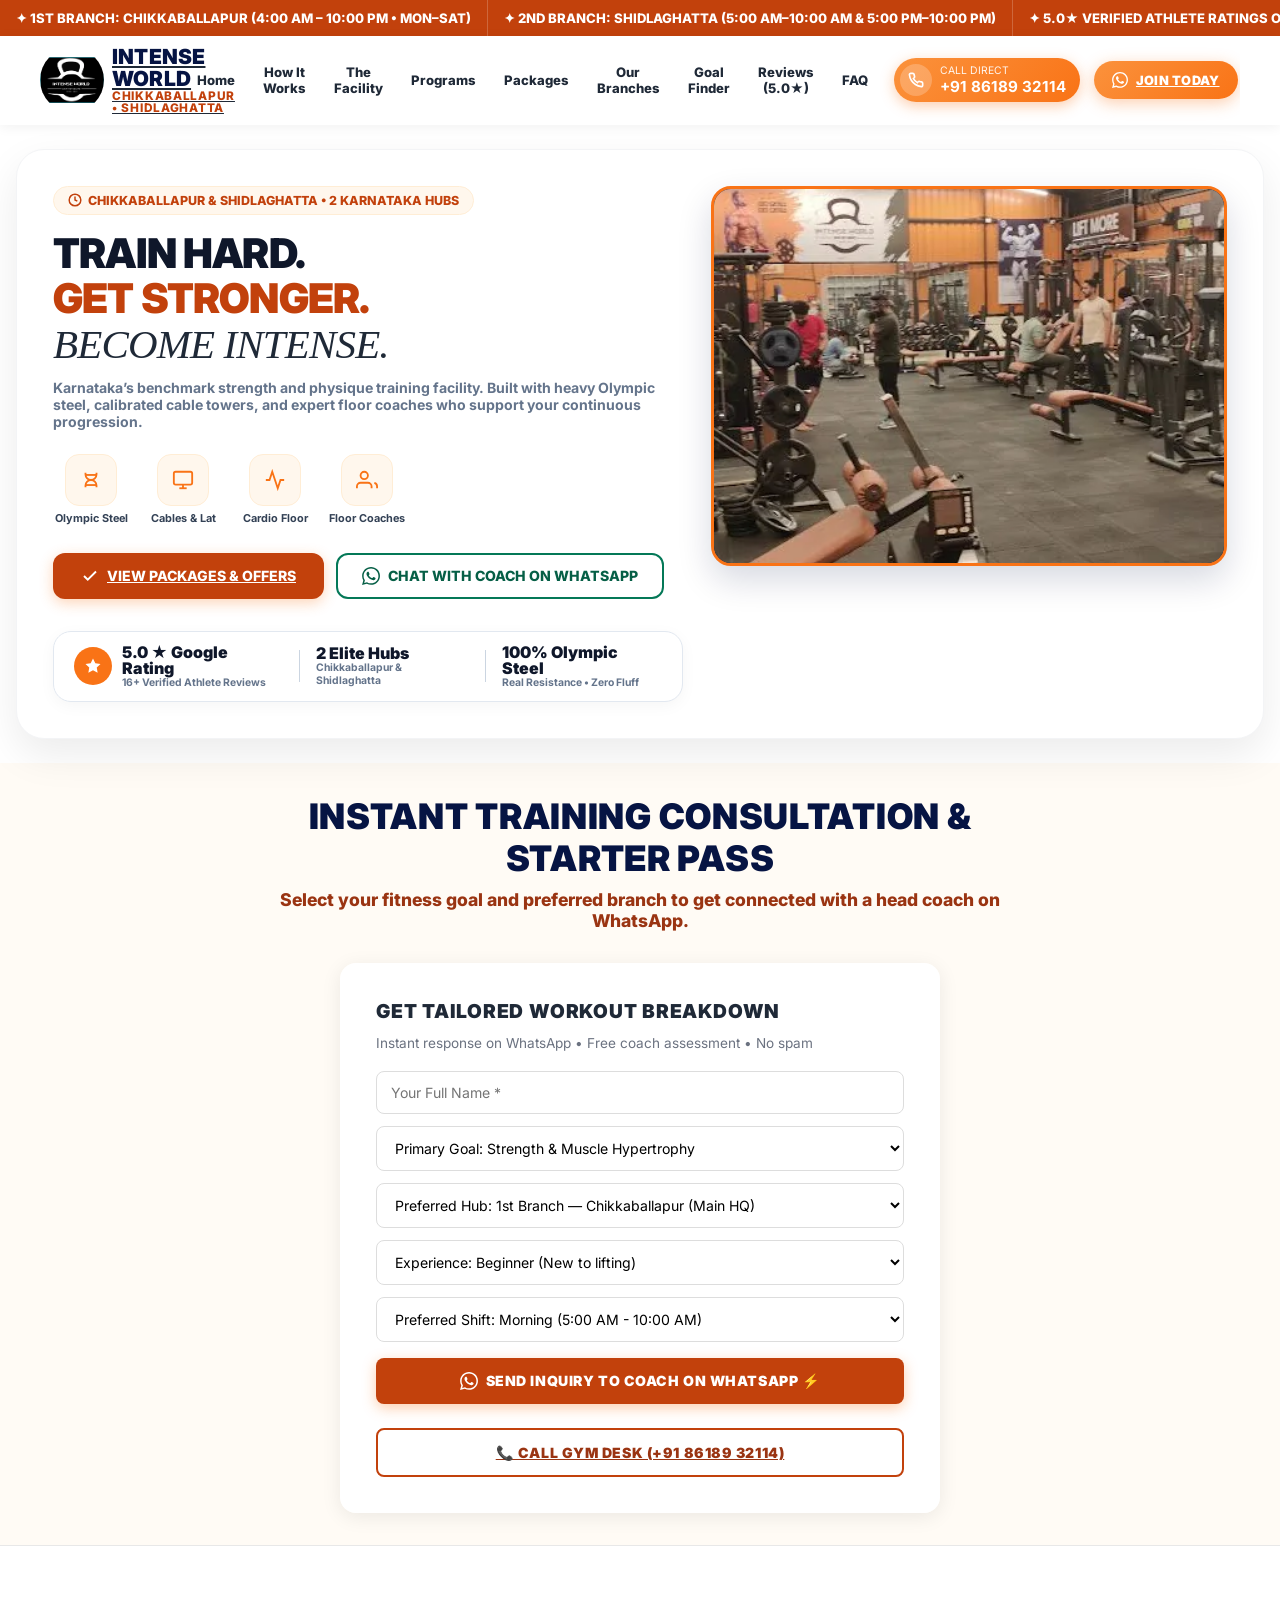
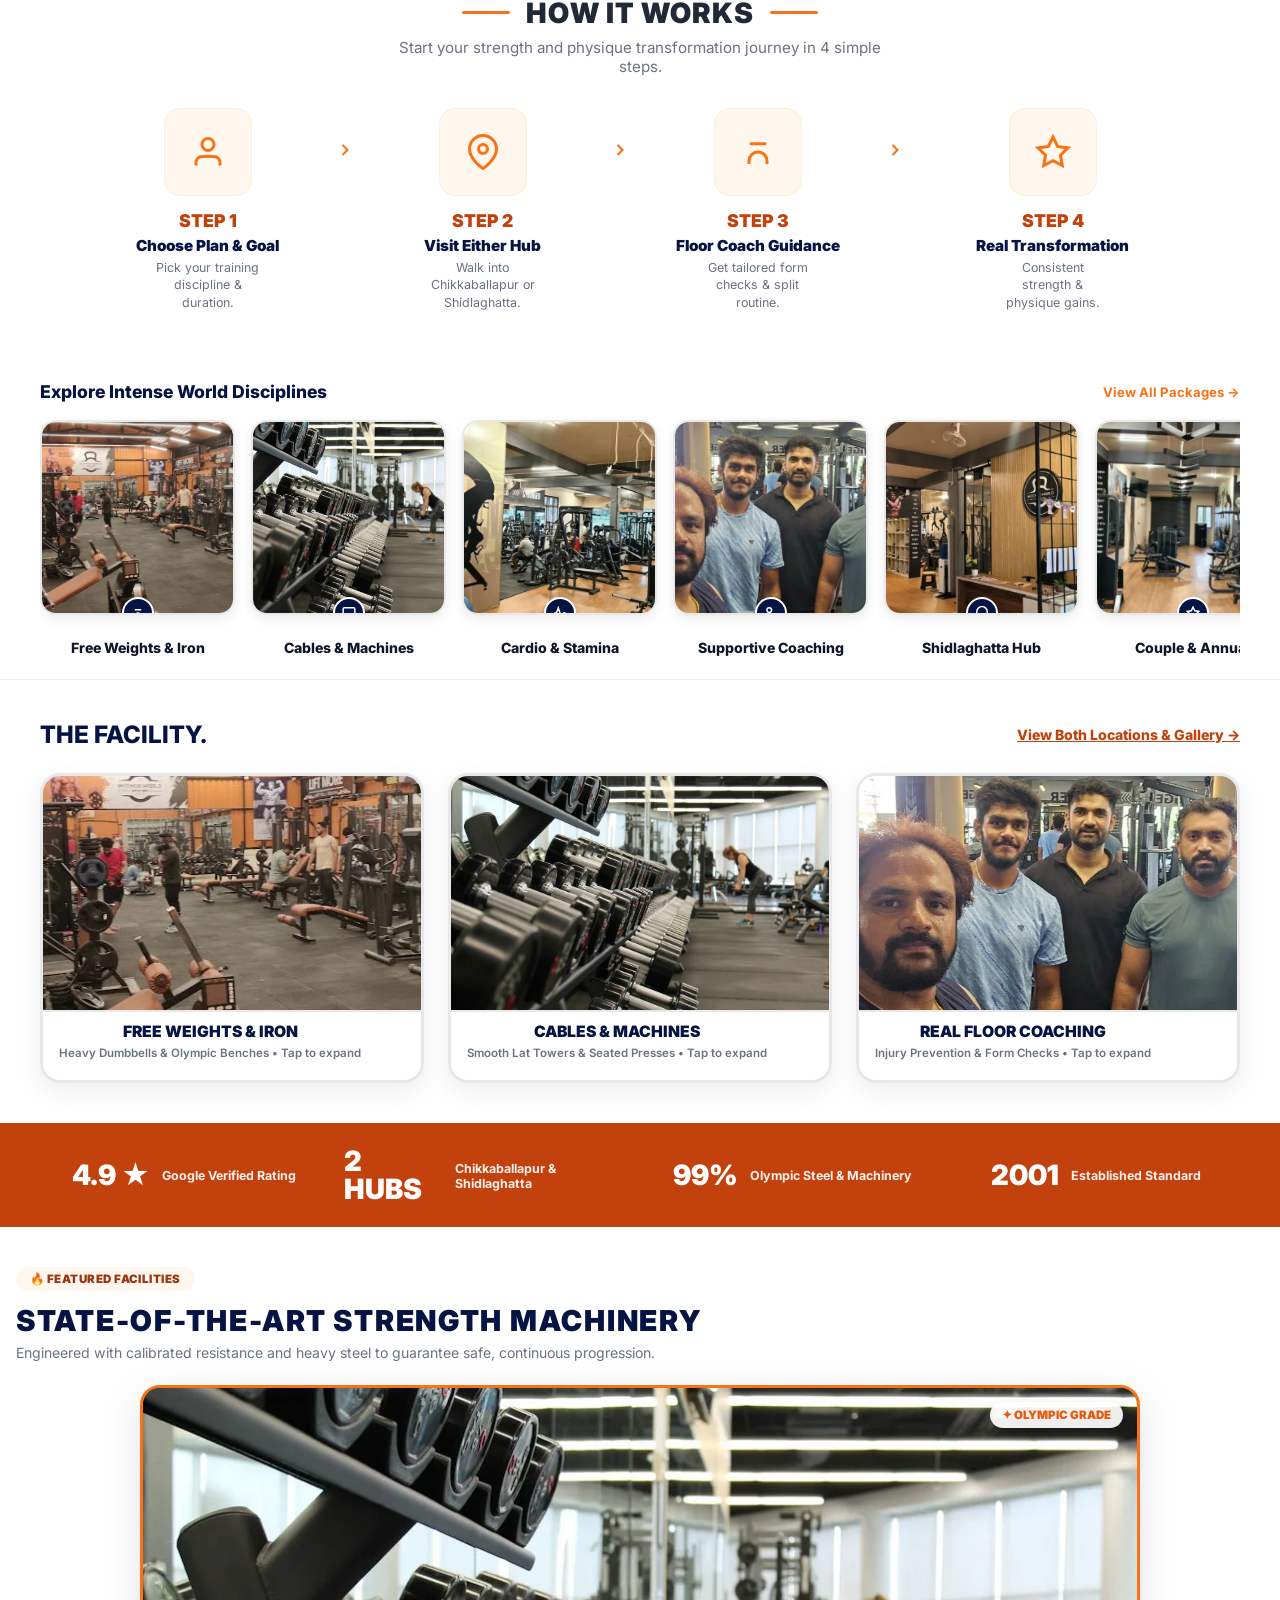
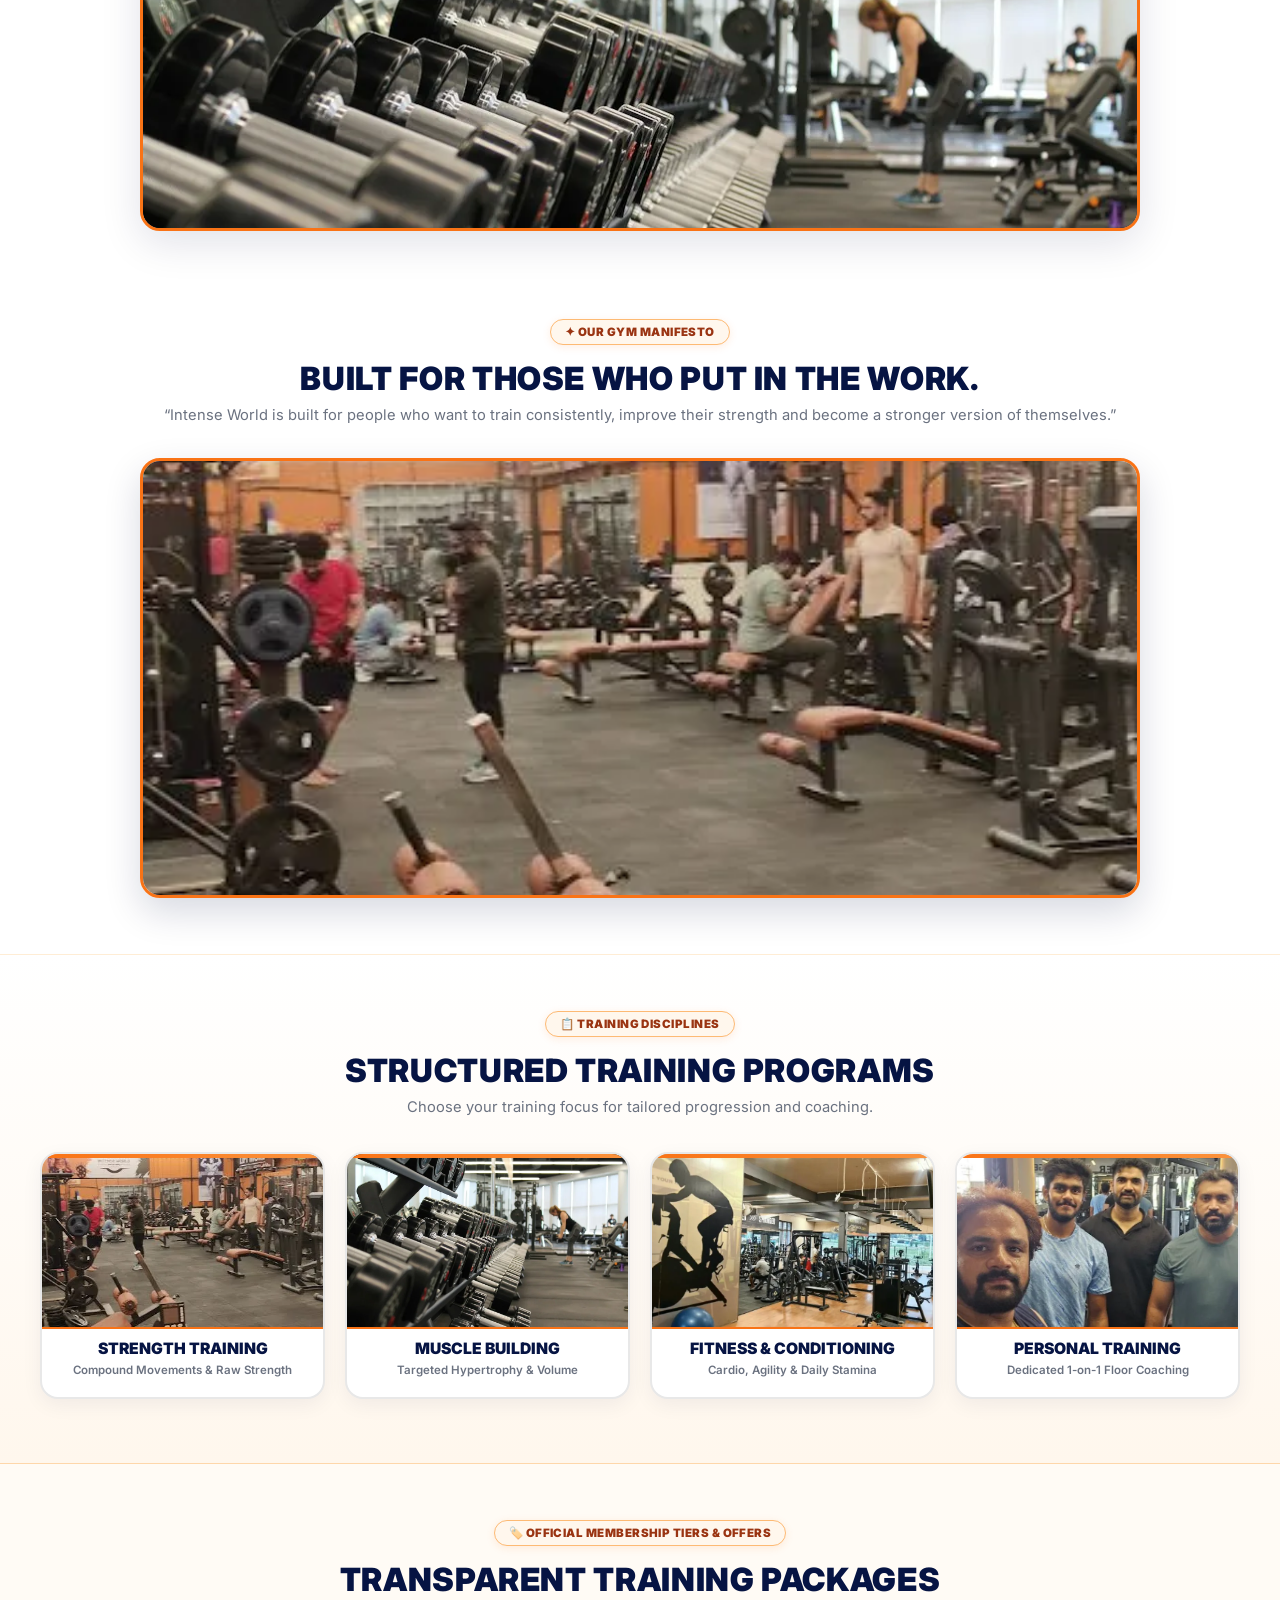
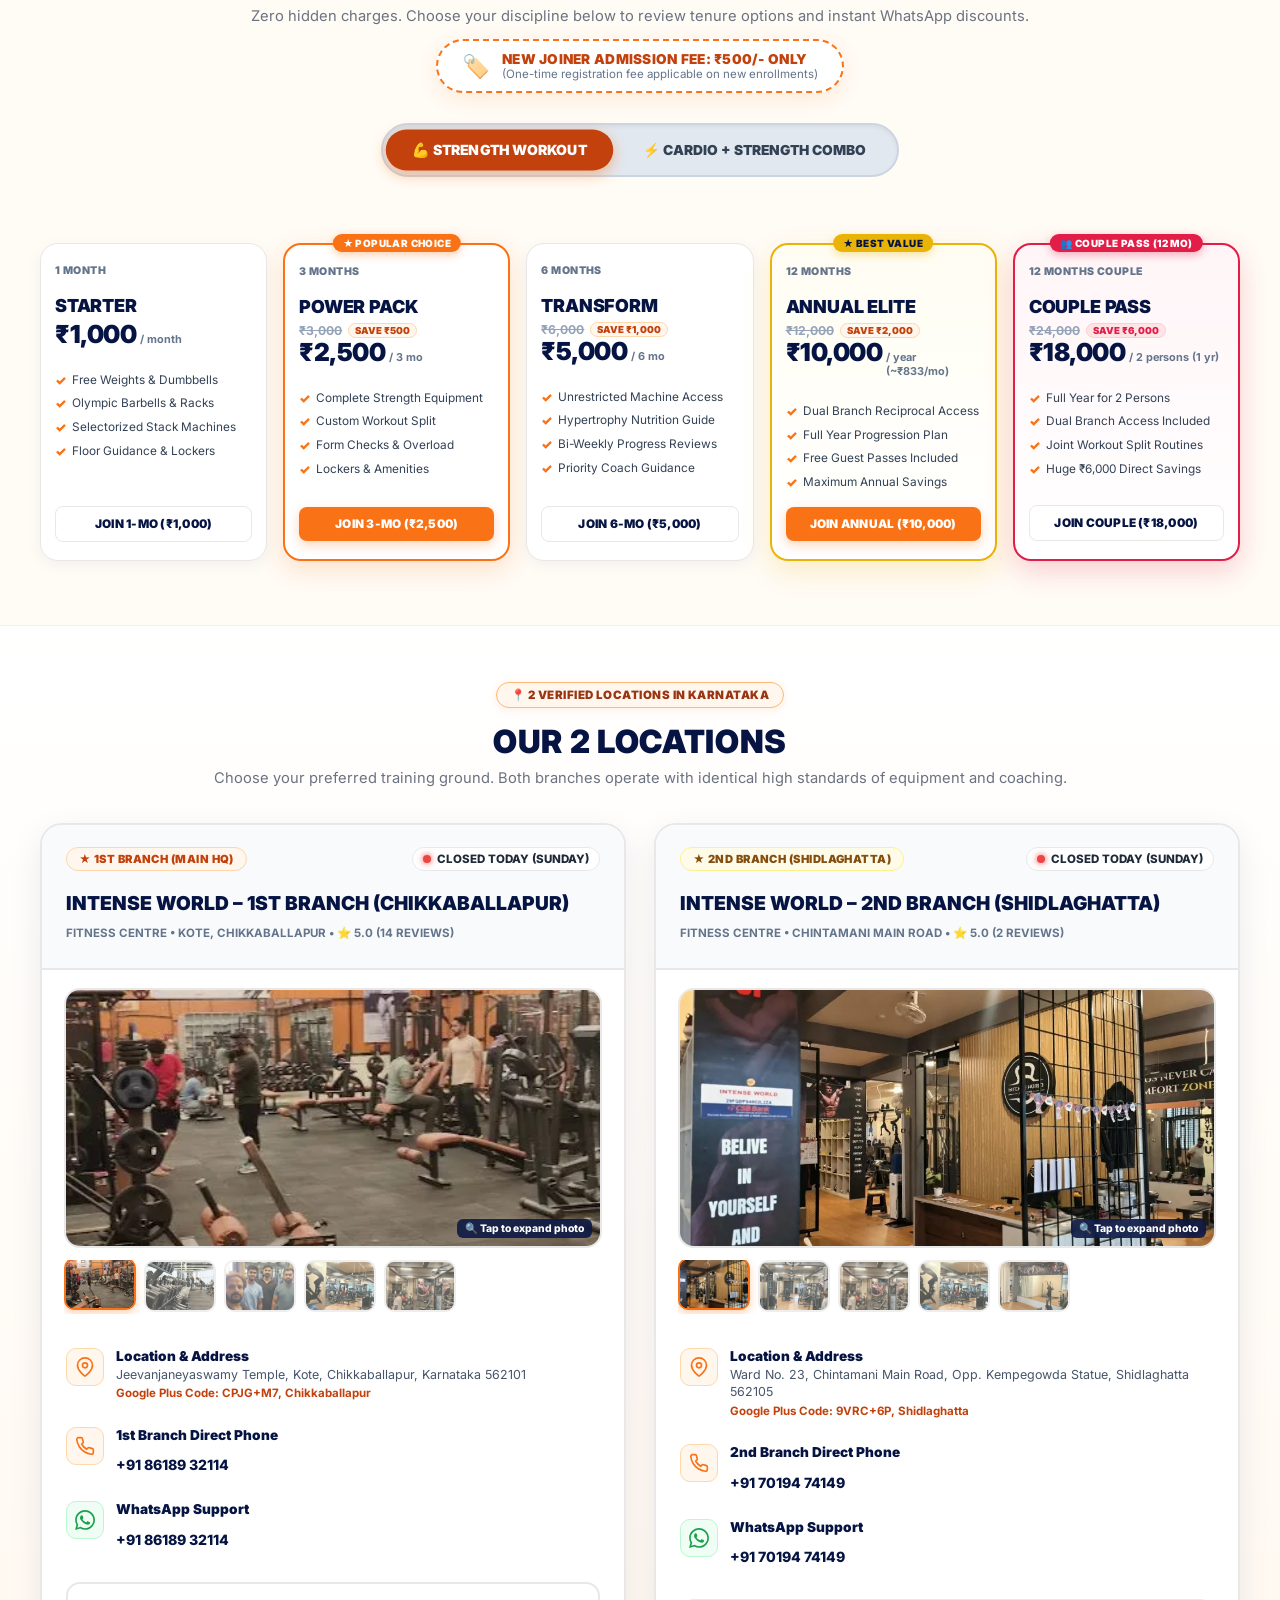
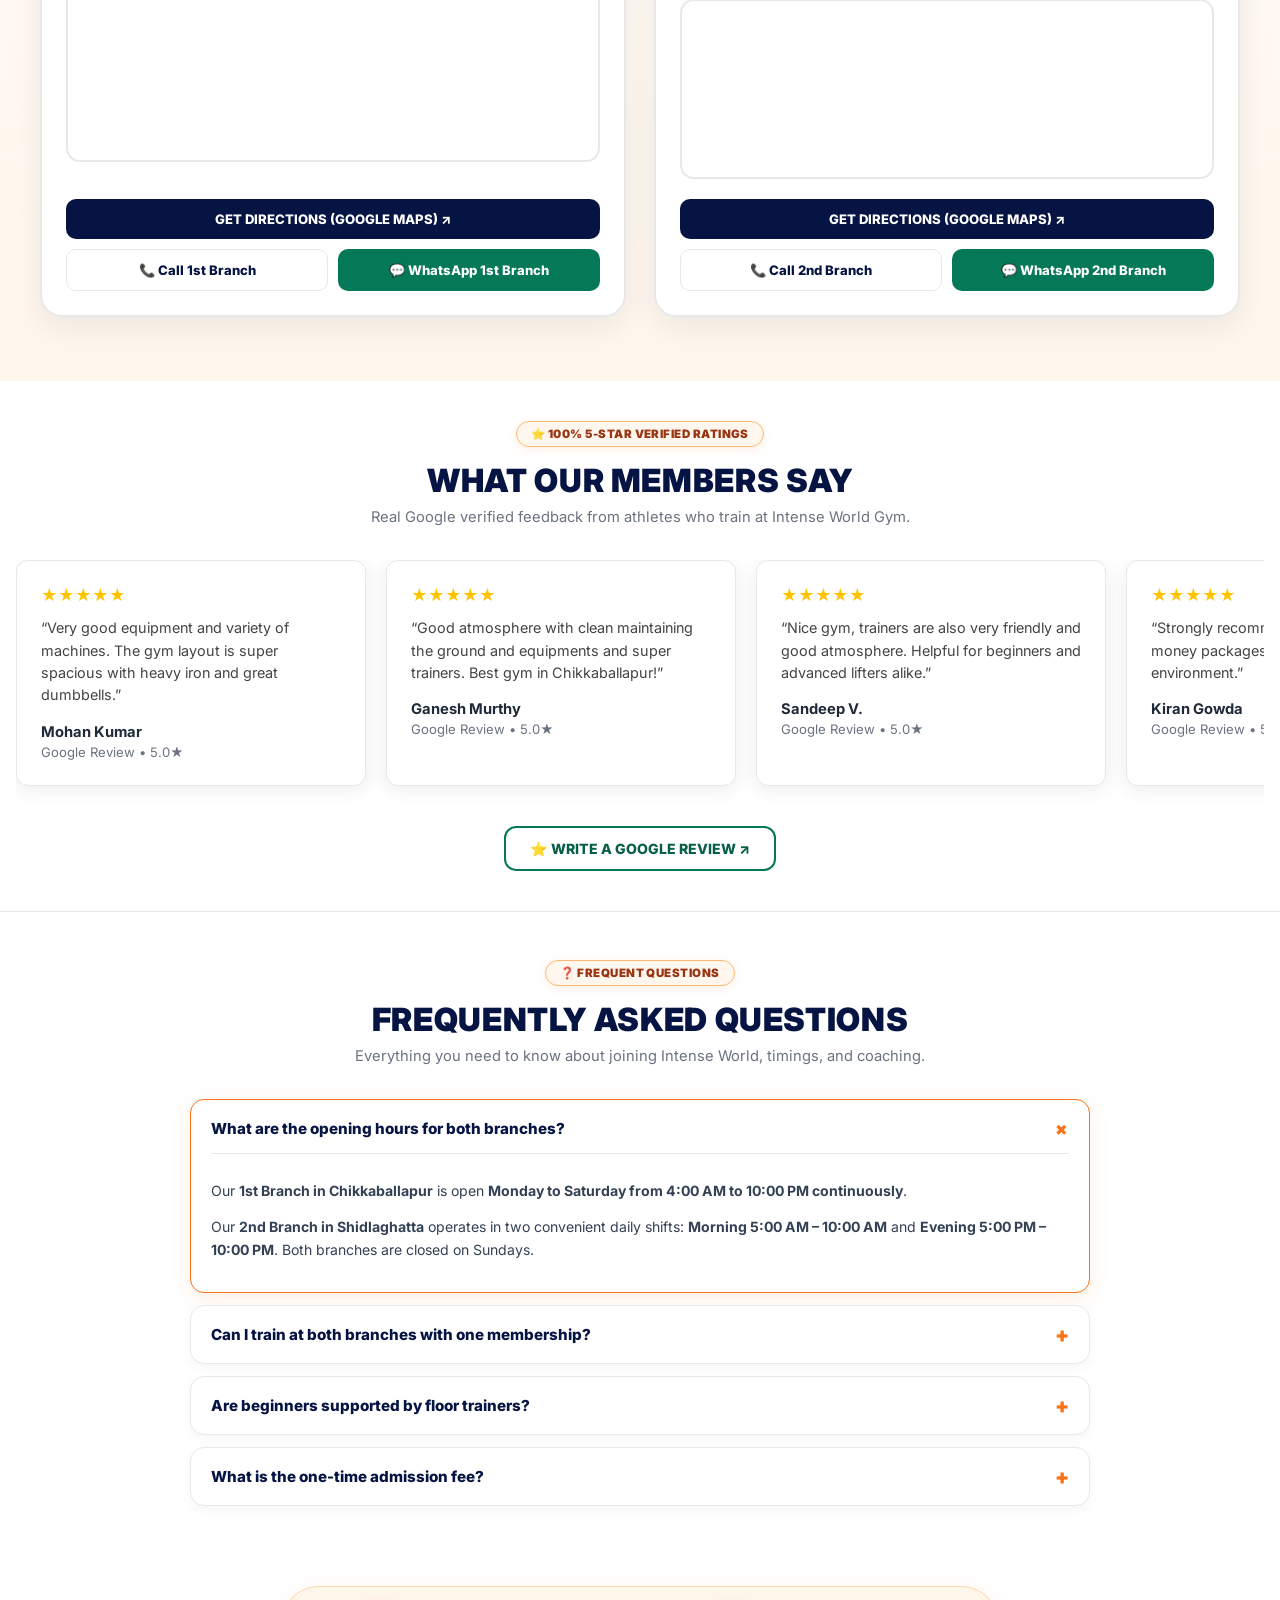
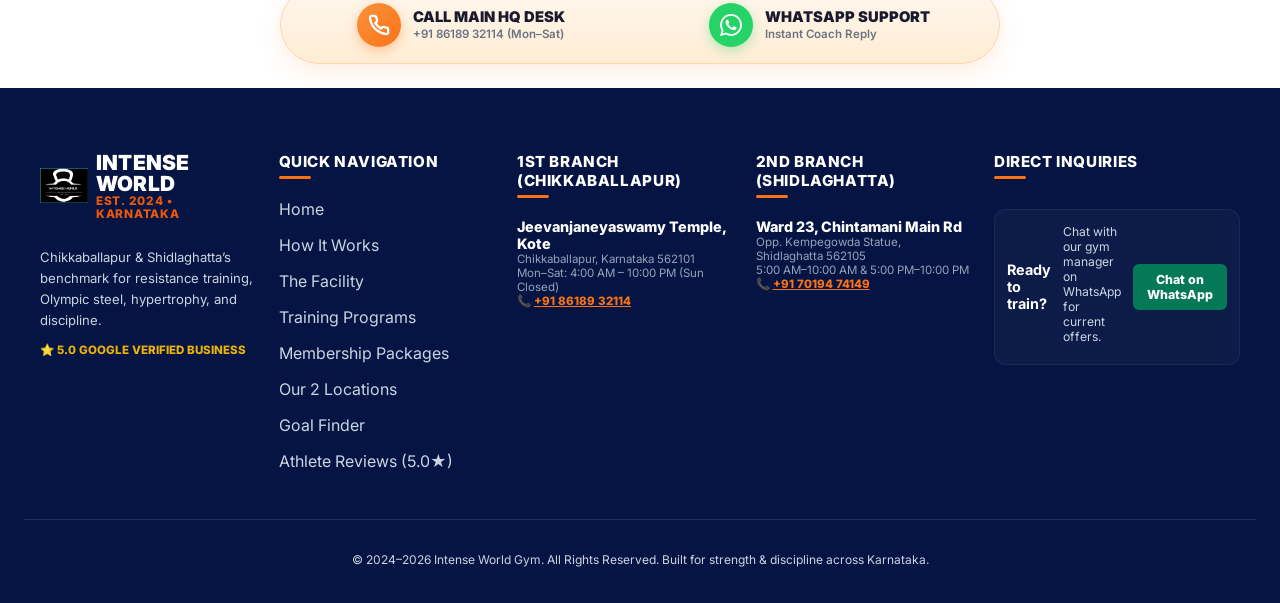
==== commit f8b82e14: "Add Google Search Console verification HTML file and meta tag" ====
--- a/index.html
+++ b/index.html
@@ -11,6 +11,7 @@
   <meta name="description" content="Intense World Gym Chikkaballapur & Shidlaghatta – 5.0★ Google Rated. Heavy Olympic steel, imported selectorized machinery, certified personal trainers, and flexible packages. Join today!">
   <meta name="keywords" content="Gym in Chikkaballapur, Best gym in Shidlaghatta, Intense World Gym, Personal training Chikkaballapur, Gym membership packages, Strength training Karnataka">
   <meta name="robots" content="index, follow">
+  <meta name="google-site-verification" content="google7171763199988f13">
   <meta name="referrer" content="strict-origin-when-cross-origin">
   <meta name="theme-color" content="#061443">
   
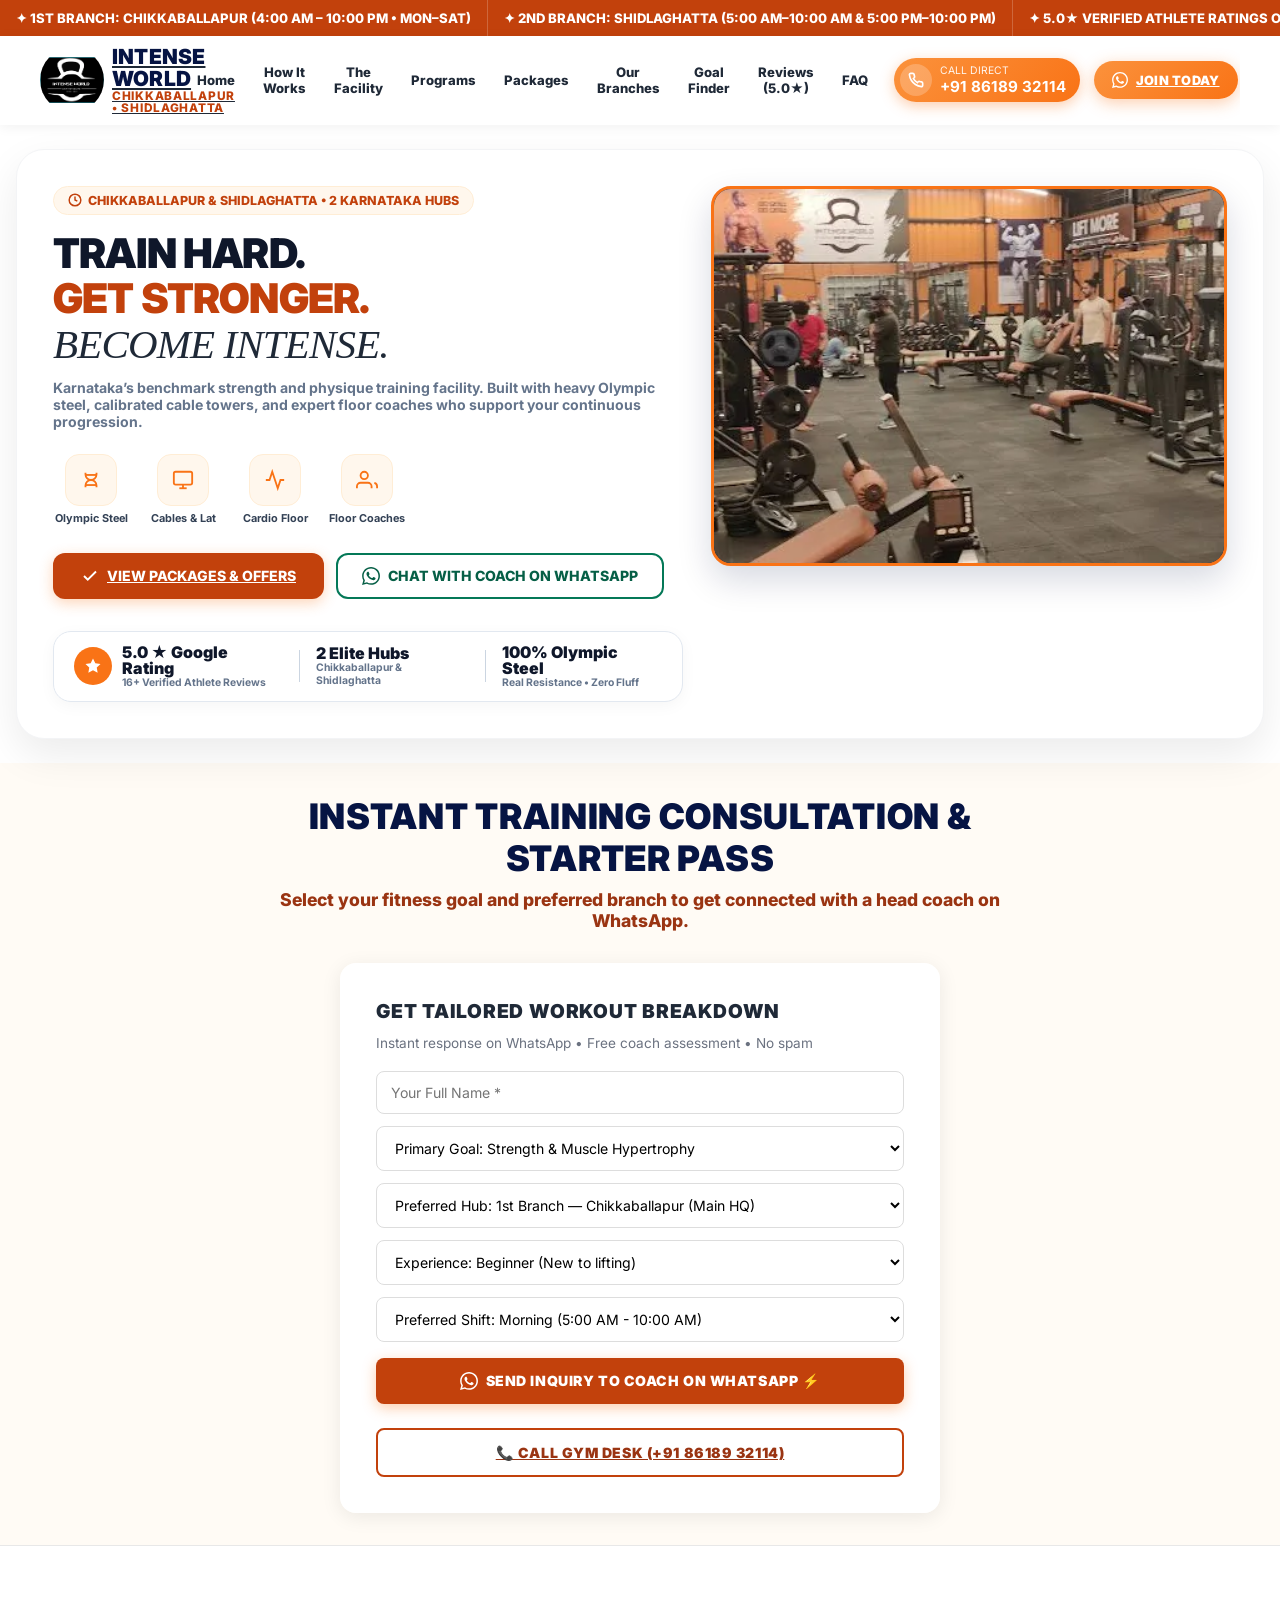
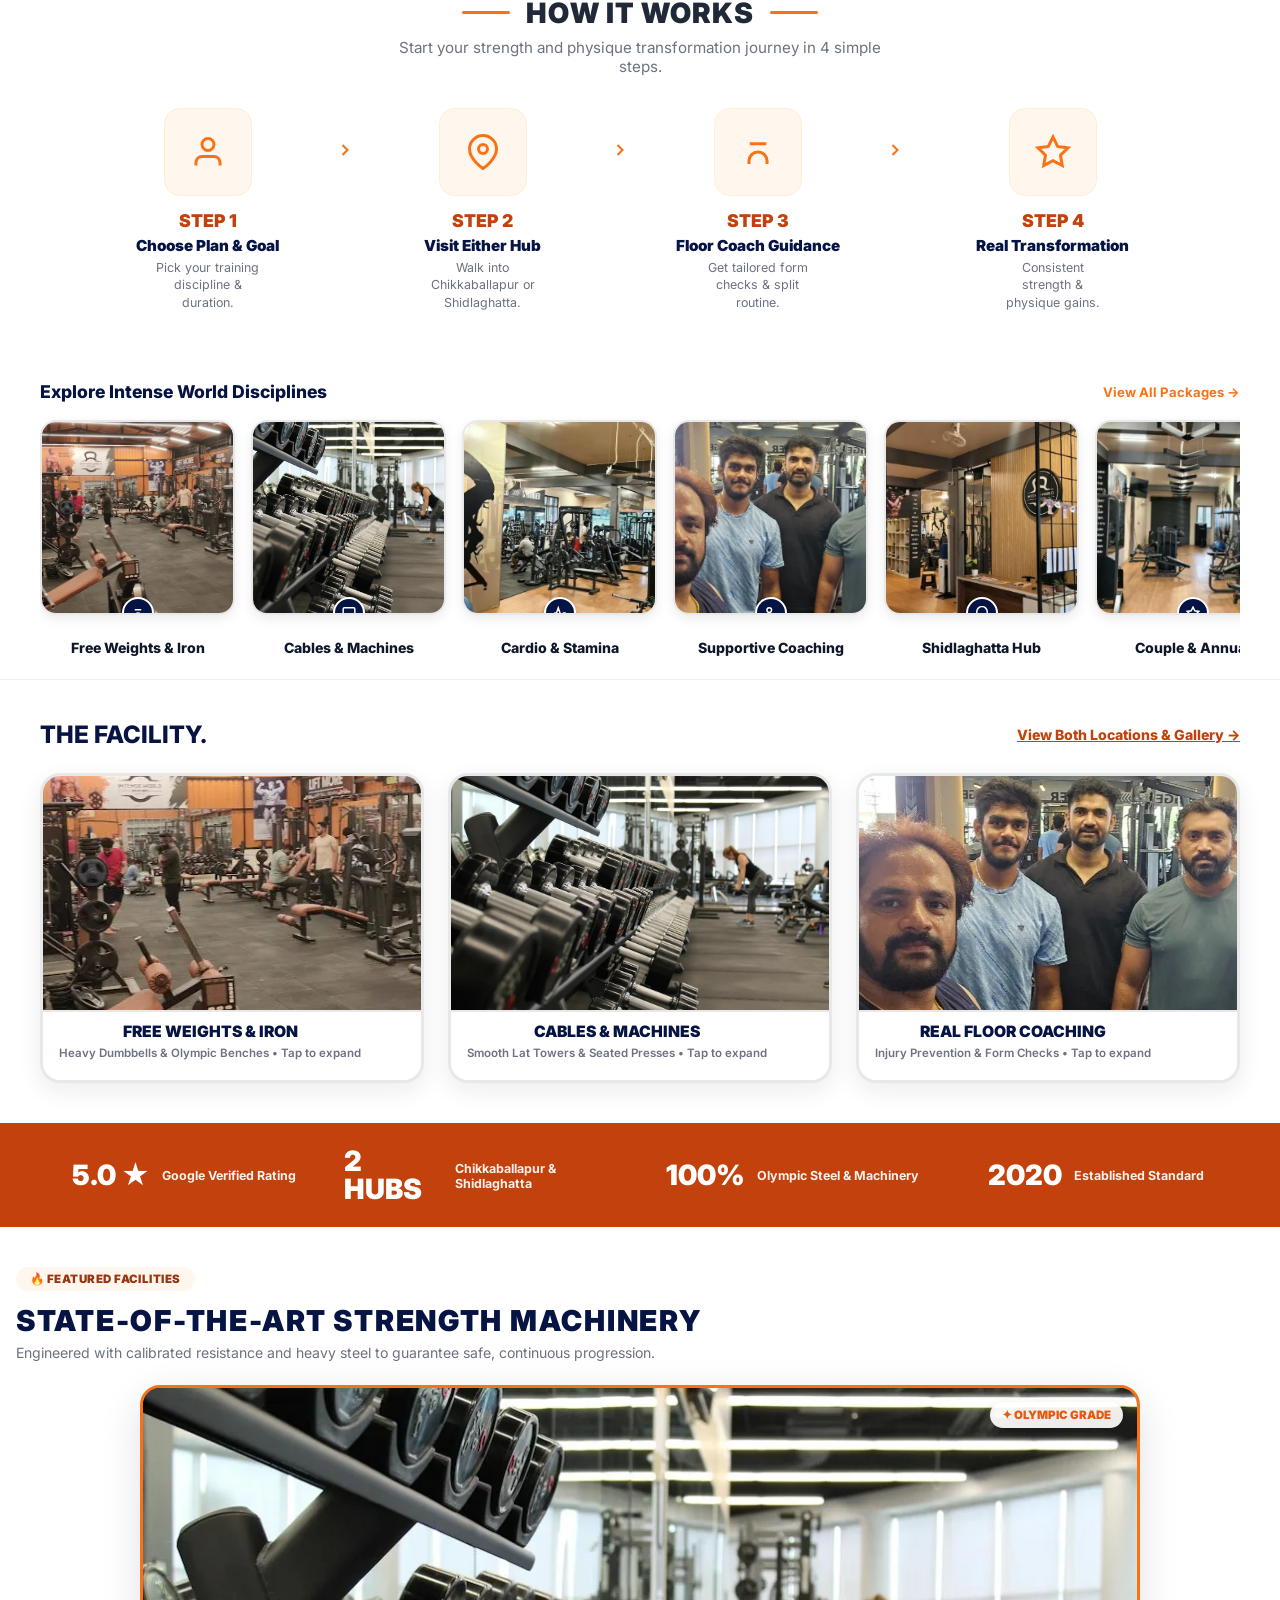
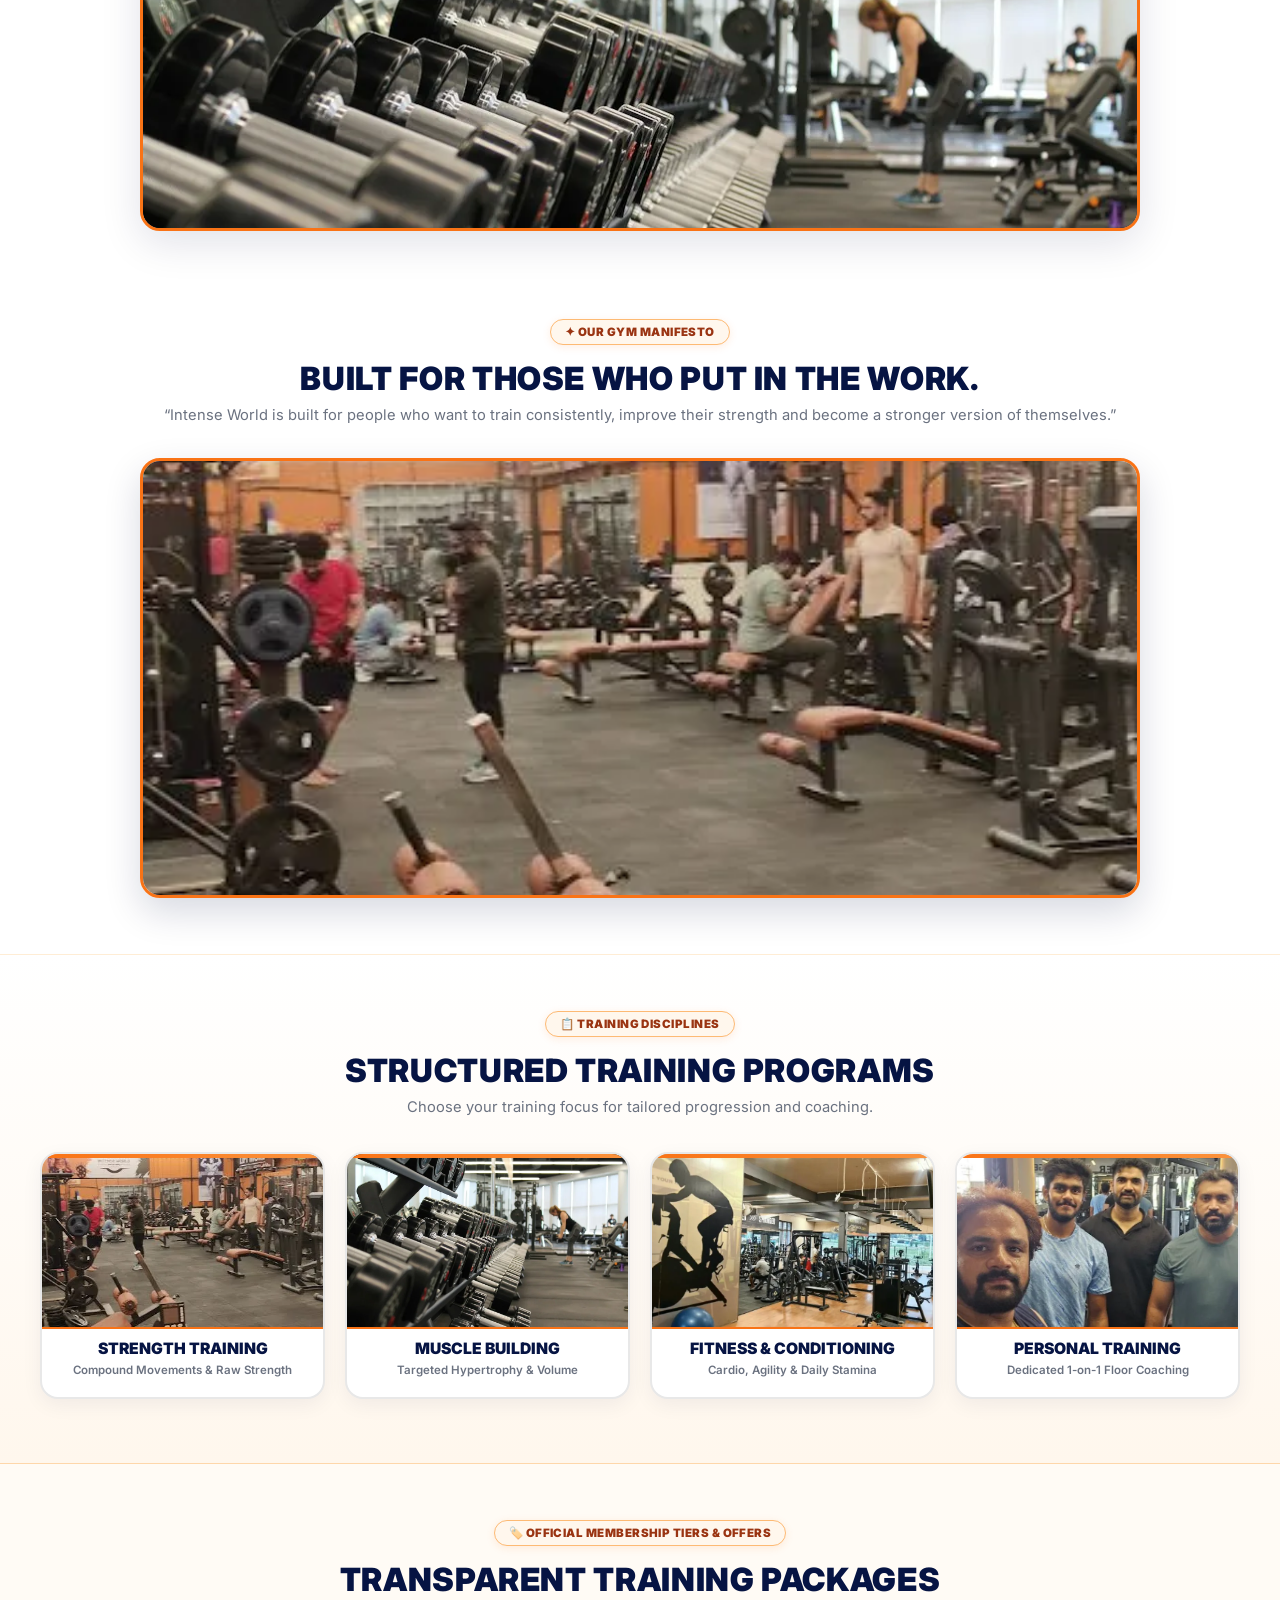
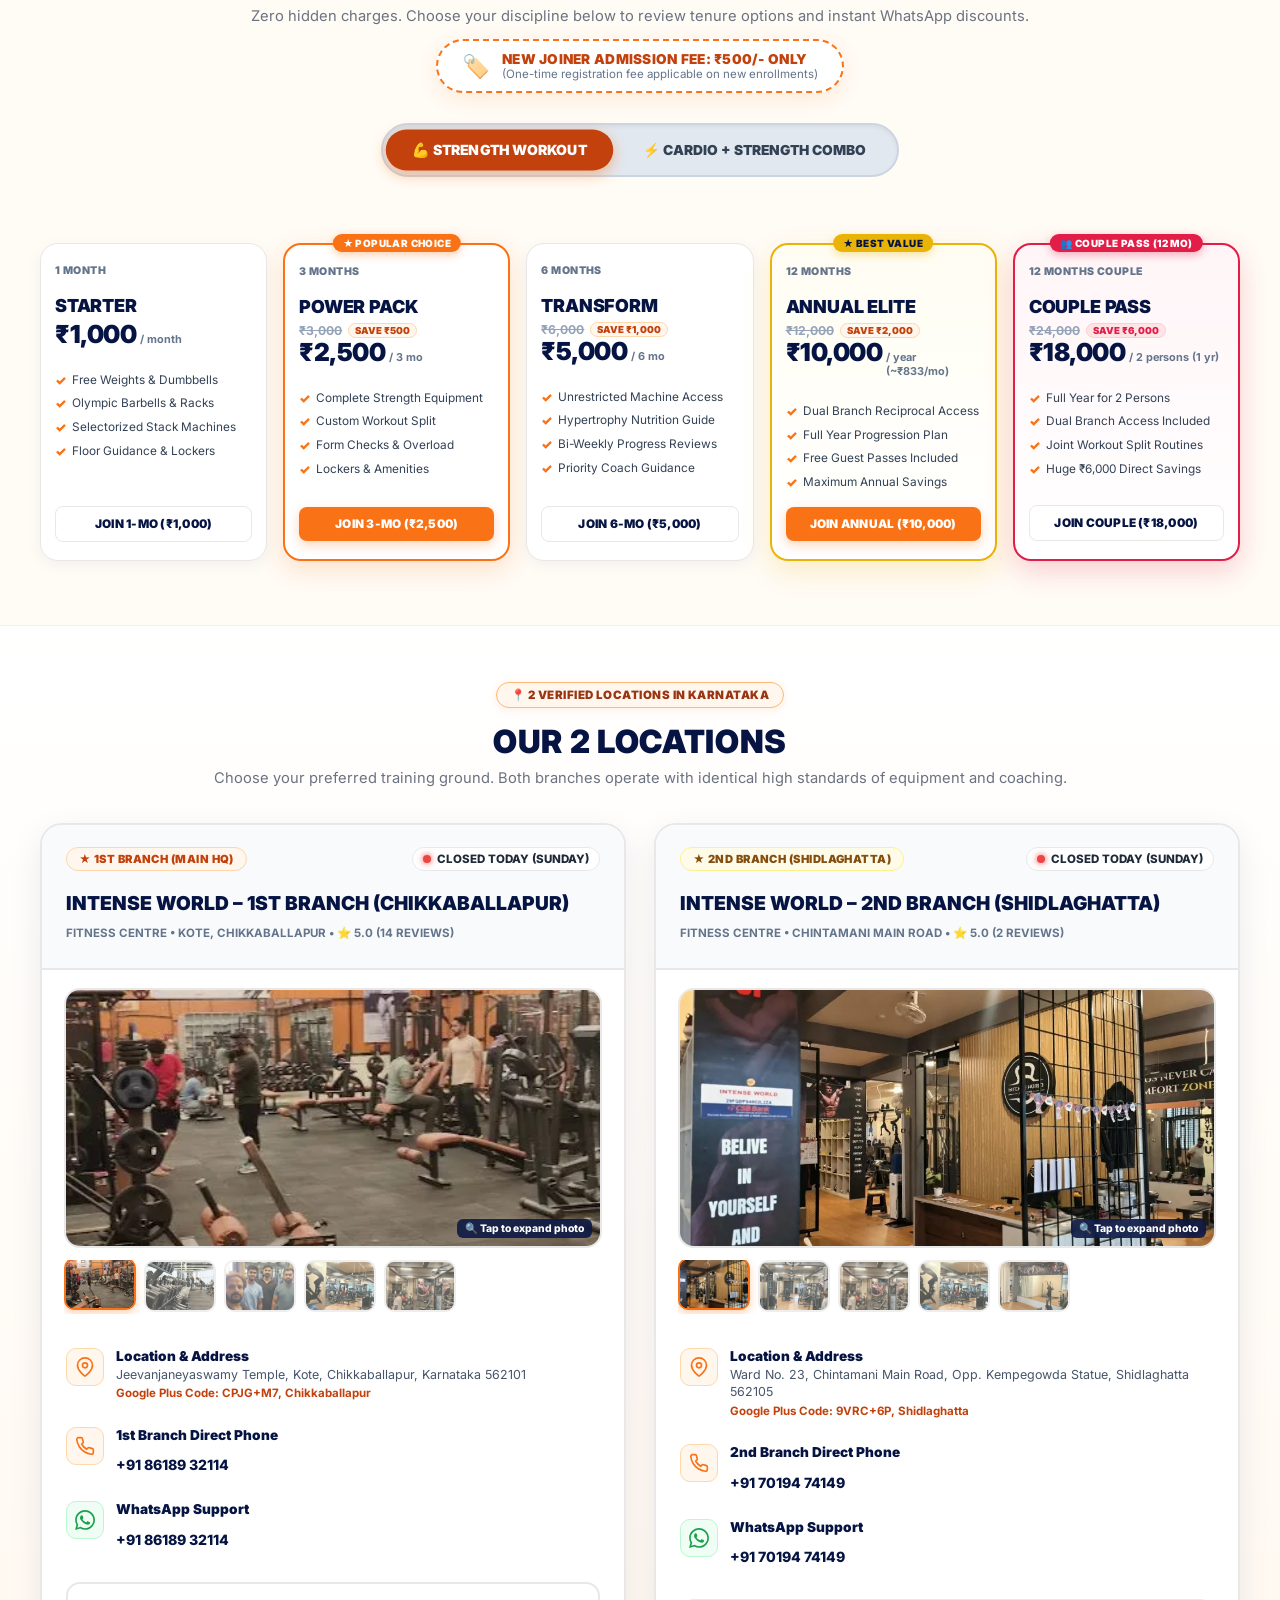
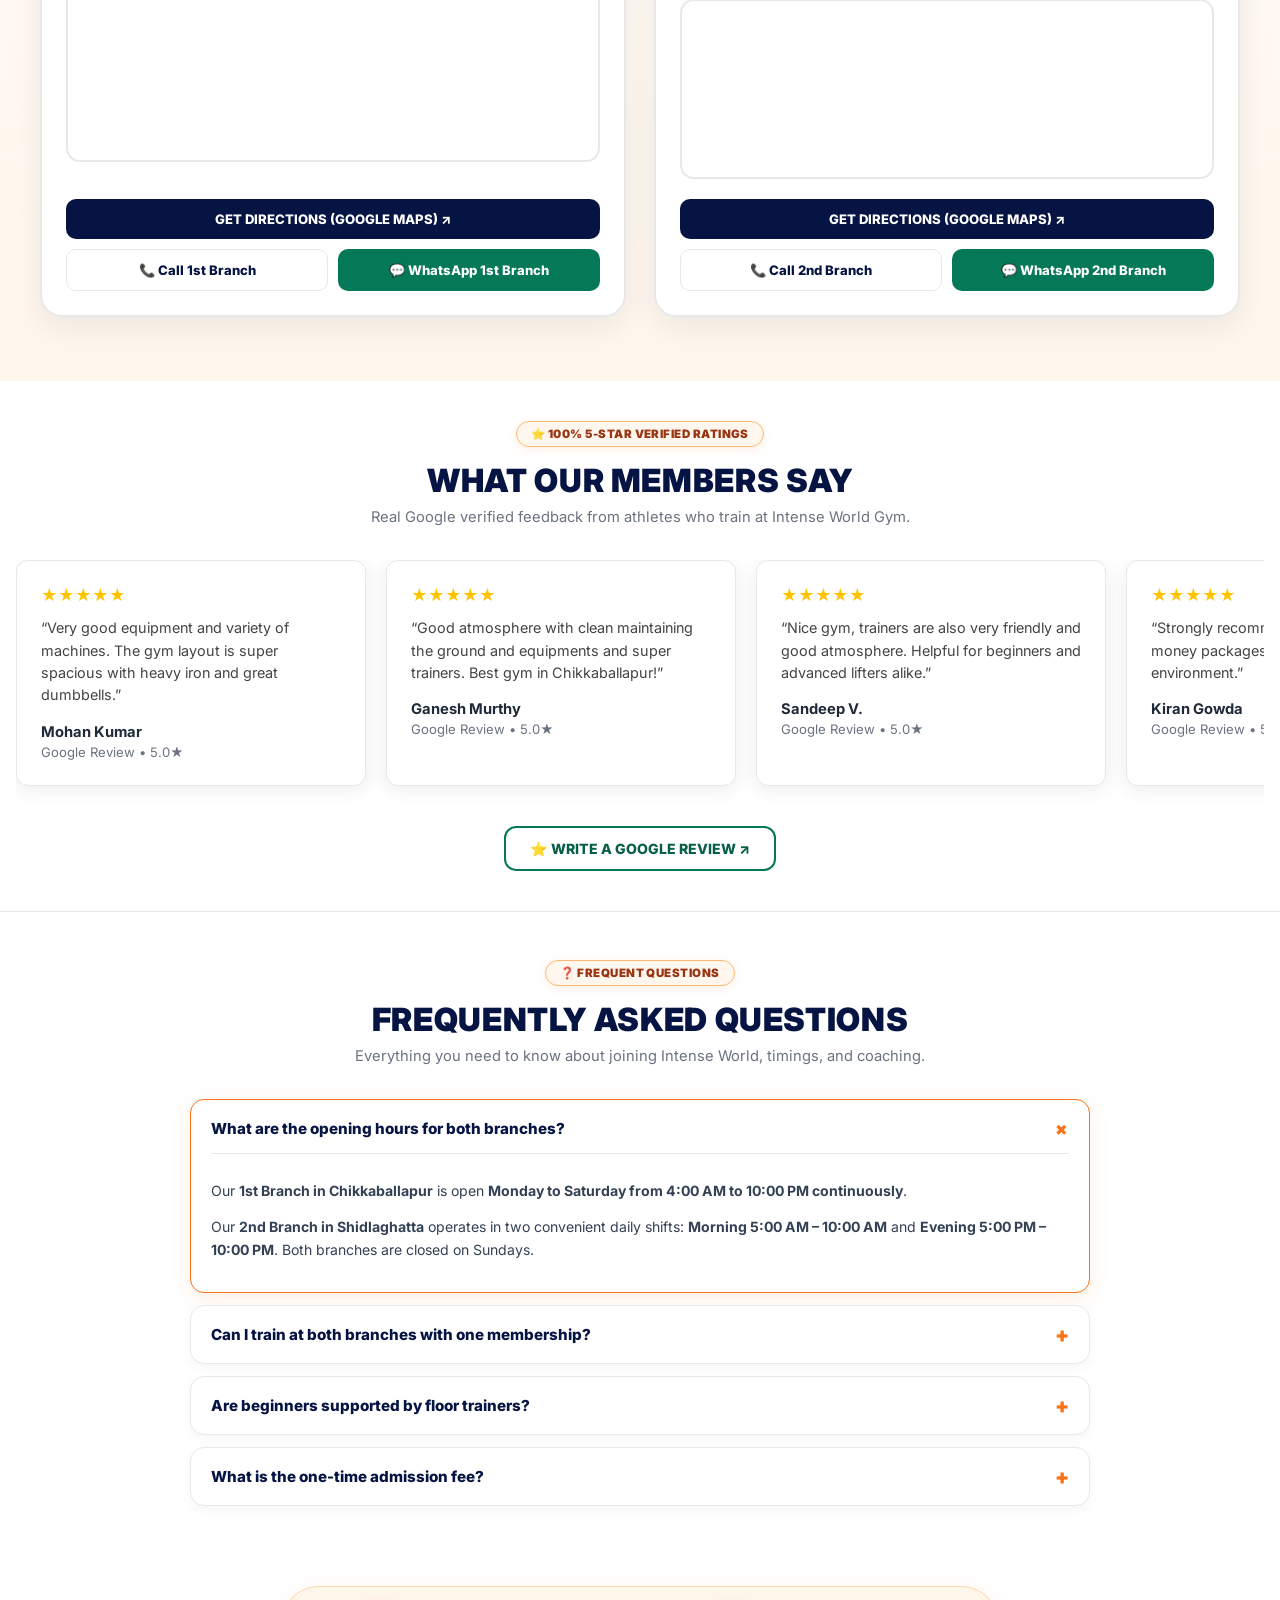
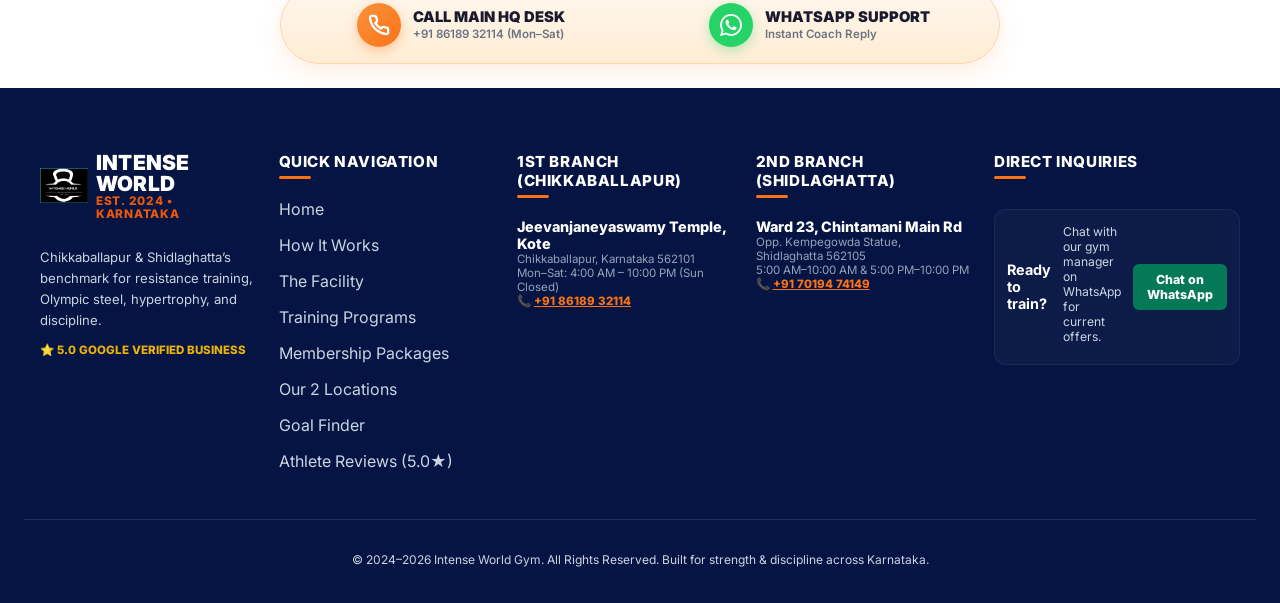
==== commit a59121f5: "Add sitemap.xml, robots.txt, and canonical URL for Google Search indexation" ====
--- a/index.html
+++ b/index.html
@@ -11,6 +11,7 @@
   <meta name="description" content="Intense World Gym Chikkaballapur & Shidlaghatta – 5.0★ Google Rated. Heavy Olympic steel, imported selectorized machinery, certified personal trainers, and flexible packages. Join today!">
   <meta name="keywords" content="Gym in Chikkaballapur, Best gym in Shidlaghatta, Intense World Gym, Personal training Chikkaballapur, Gym membership packages, Strength training Karnataka">
   <meta name="robots" content="index, follow">
+  <link rel="canonical" href="https://infinitegymwebsite.vercel.app/">
   <meta name="google-site-verification" content="google7171763199988f13">
   <meta name="referrer" content="strict-origin-when-cross-origin">
   <meta name="theme-color" content="#061443">
@@ -20,7 +21,7 @@
   <meta property="og:site_name" content="Intense World Gym">
   <meta property="og:title" content="Intense World Gym | 5.0★ Strength & Fitness in Chikkaballapur & Shidlaghatta">
   <meta property="og:description" content="Train hard, get stronger, and become intense. Olympic weights, clean environment & supportive trainers across 2 Karnataka branches.">
-  <meta property="og:url" content="https://intenceworld.vercel.app/">
+  <meta property="og:url" content="https://infinitegymwebsite.vercel.app/">
   <meta property="og:image" content="assets/logo.webp">
 
   <!-- Twitter Card -->
